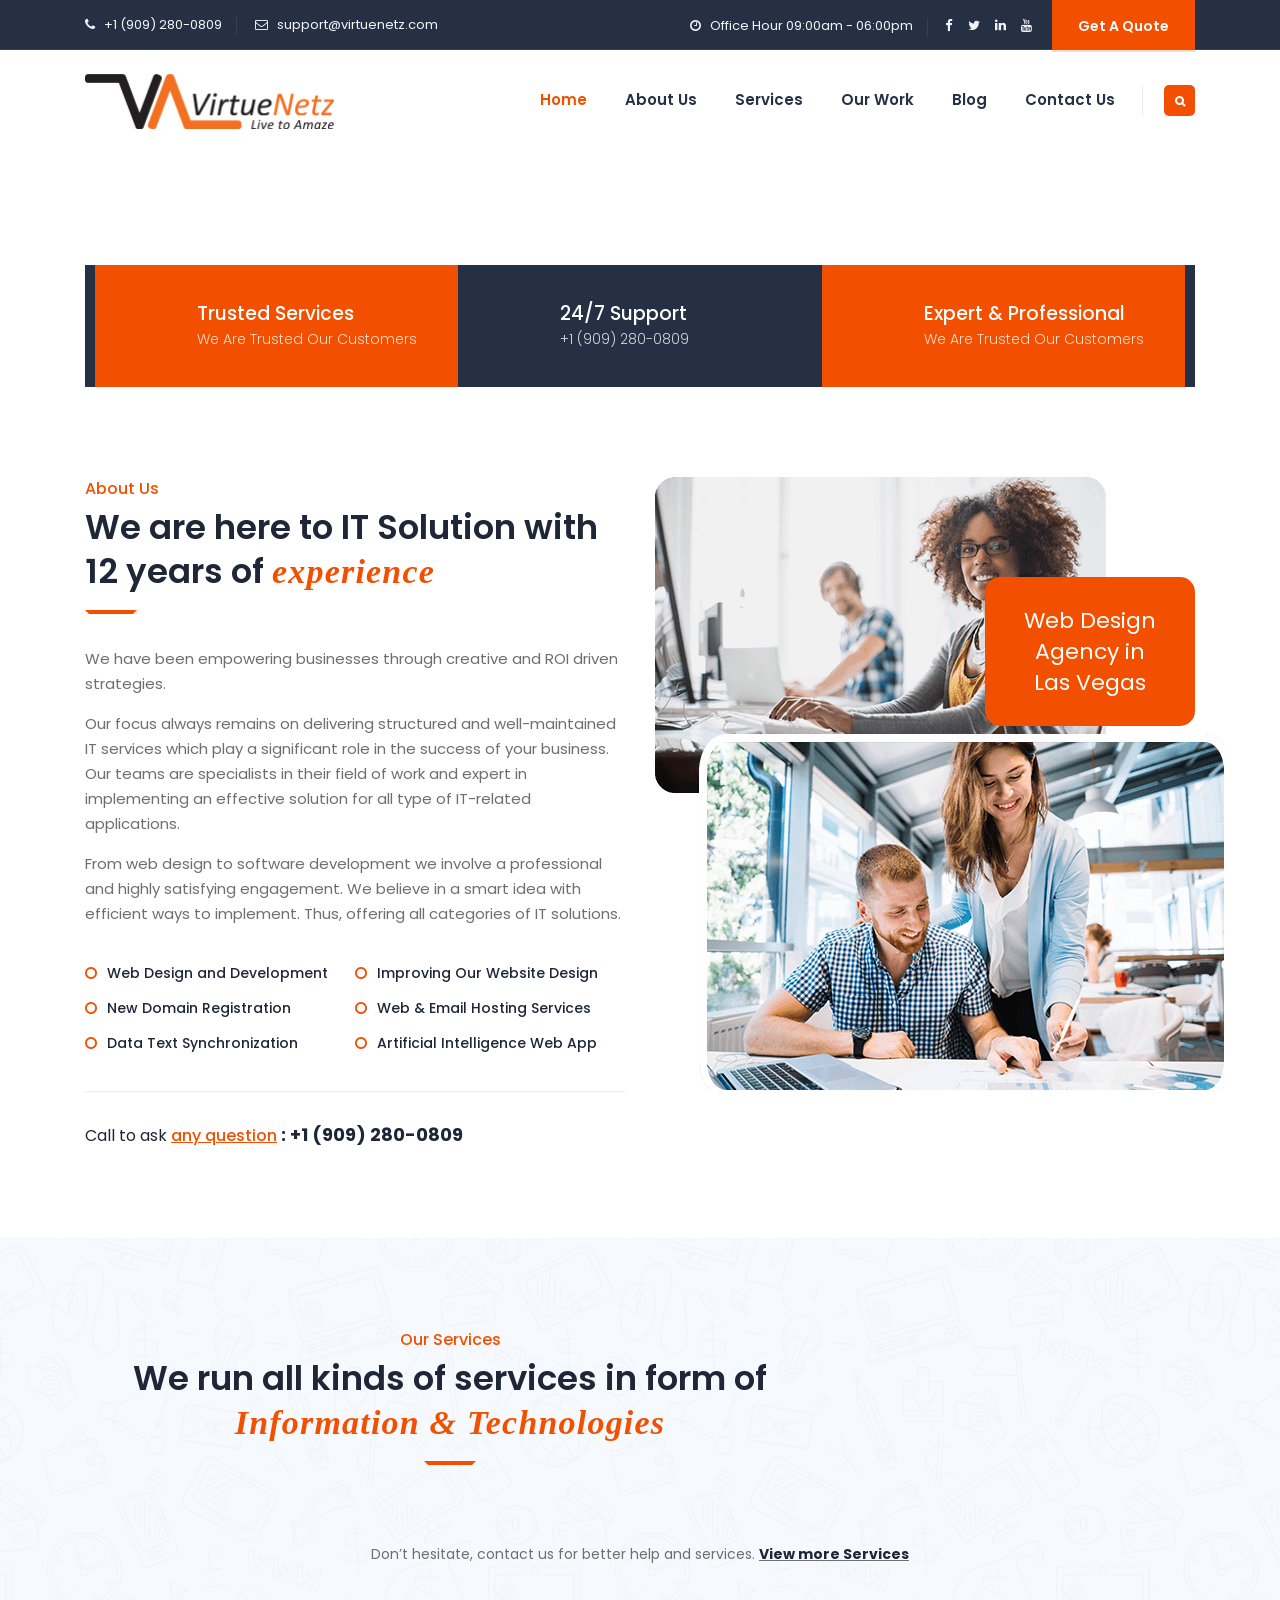
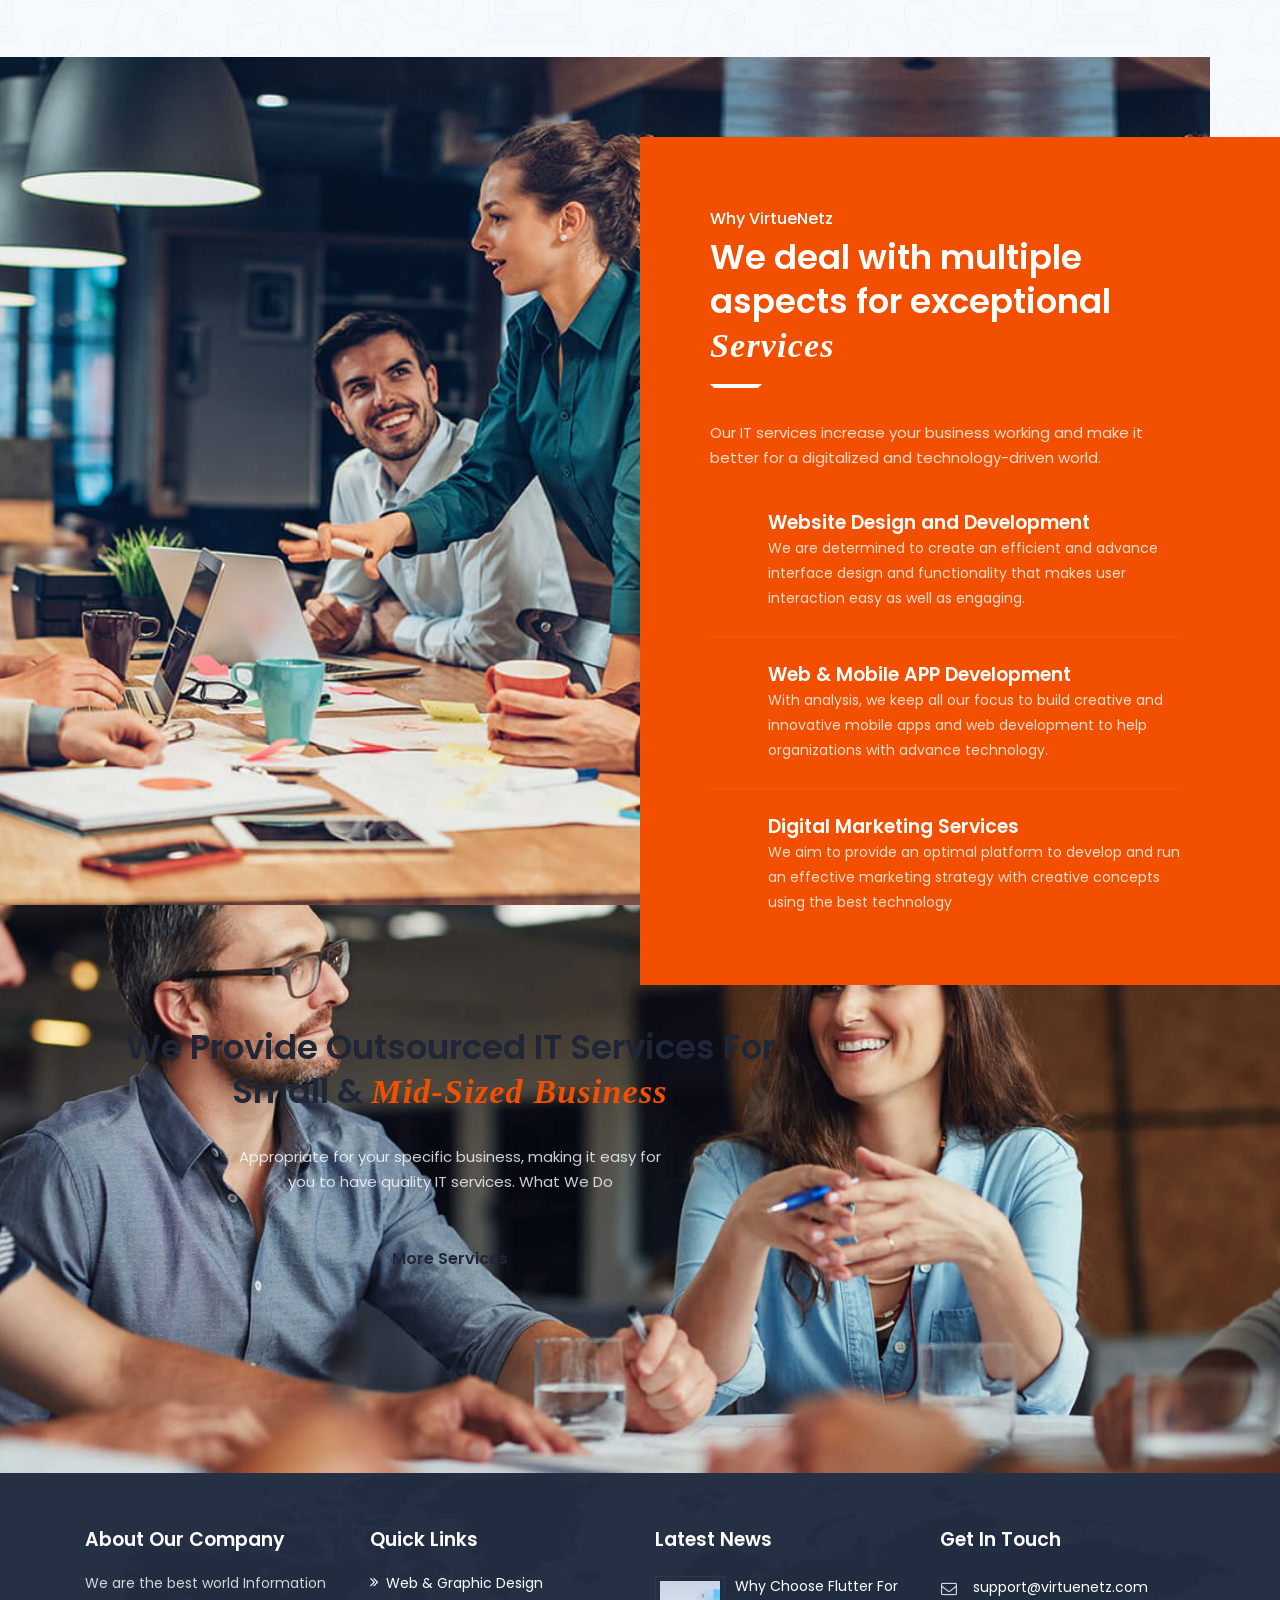
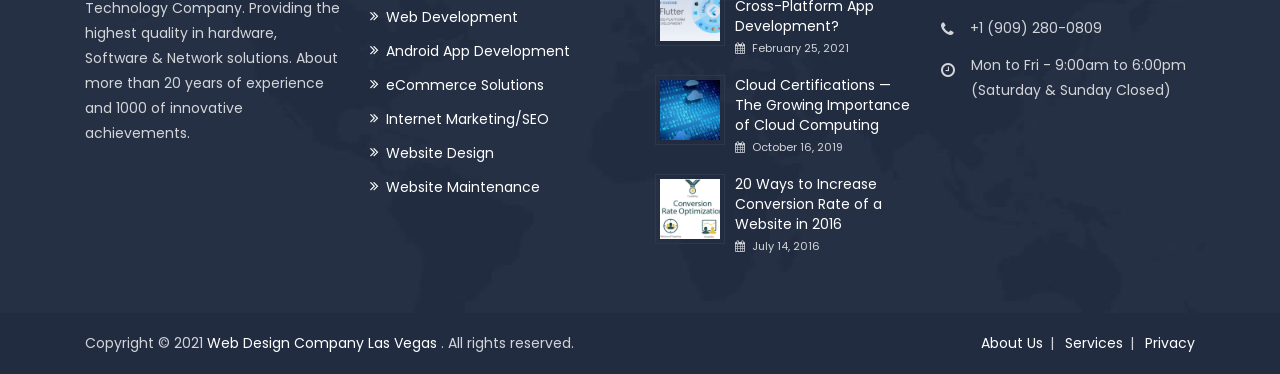
==== index.html @ 836776ab "Header Footer Code" ====
<!DOCTYPE html>
<html>
<head>
	<meta charset="UTF-8">
	<meta http-equiv="X-UA-Compatible" content="IE=edge">
	<meta name="viewport" content="width=device-width, initial-scale=1, maximum-scale=1">

	<!-- SEO Meta -->
	<meta name="description" content="Looking for 100% quality based IT solutions in Hong Kong? Get FREE quote for web design, development, app development, seo, smm, sem and more. Visit us now!">
	<meta name="keywords" content="hong kong web design company,hong kong web development company,hong kong app development company,hong kong internet marketing company,web design company hk,web development company hk,internet marketing company hk">
	<meta name="google" content="nositelinkssearchbox">

	<!-- Site Title -->
	<title>VirtueNetz &ndash; Best Web Design, Development and Digital Marketing Company</title>

	<link rel="profile" href="//gmpg.org/xfn/11">
	<link rel="canonical" href="https://www.virtuenetz.com/">

	<!-- SEO Alternate Feeds -->
	<link rel="alternate" type="application/rss+xml" title="Web Design Company Las Vegas &raquo; Feed" href="https://www.virtuenetz.com/feed/">
	<link rel="alternate" type="application/rss+xml" title="Web Design Company Las Vegas &raquo; Comments Feed" href="https://www.virtuenetz.com/comments/feed/">

	<!-- favicon icon -->
	<link rel="shortcut icon" href="assets/images/favicon.png">

	<!-- Google Fonts -->
	<link rel="preconnect" href="https://fonts.gstatic.com">
	<link rel="stylesheet" href="https://fonts.googleapis.com/css2?family=Poppins:wght@300;400;500;600;700&display=swap">

	<!-- Font Awesome 4.7.0 -->
	<link rel="stylesheet" href="https://cdnjs.cloudflare.com/ajax/libs/font-awesome/4.7.0/css/font-awesome.min.css" integrity="sha512-SfTiTlX6kk+qitfevl/7LibUOeJWlt9rbyDn92a1DqWOw9vWG2MFoays0sgObmWazO5BQPiFucnnEAjpAB+/Sw==" crossorigin="anonymous" />

	<!-- Stylesheet -->
	<link rel="stylesheet" href="assets/css/style.css">
</head>
<body>

	<!--page start -->
	<div class="page">

		<!-- preloader start -->
		<div id="preloader" style="display:none;">
			<div id="status">&nbsp;</div>
		</div>
		<!-- preloader end -->

		<!--header start-->
		<header id="masthead" class="header ttm-header-style">
			<!-- ttm-topbar-wrapper -->
			<div class="ttm-topbar-wrapper clearfix">
				<div class="container">
					<div class="ttm-topbar-content">
						<ul class="top-contact text-left">
							<li><i class="fa fa-phone"></i>+1 (909) 280-0809</li>
							<li><i class="fa fa-envelope-o"></i><a href="mailto:support@virtuenetz.com">support@virtuenetz.com</a></li>
						</ul>
						<div class="topbar-right text-right">
							<ul class="top-contact">
								<li><i class="fa fa-clock-o"></i>Office Hour 09:00am - 06:00pm</li>
							</ul>
							<div class="ttm-social-links-wrapper list-inline">
								<ul class="social-icons">
									<li>
										<a href="https://www.facebook.com/VirtueNetz" target="_blank" class="tooltip-bottom" data-tooltip="Facebook"><i class="fa fa-facebook"></i></a>
									</li>
									<li>
										<a href="https://twitter.com/virtuenetz" target="_blank" class="tooltip-bottom" data-tooltip="Twitter"><i class="fa fa-twitter"></i></a>
									</li>
									<li>
										<a href="https://www.linkedin.com/company/virtuenetz" target="_blank" class="tooltip-bottom" data-tooltip="Linkedin"><i class="fa fa-linkedin"></i></a>
									</li>
									<li>
										<a href="https://www.youtube.com/c/VirtueNetzLimited-Web-APP-Design-and-Dev-CompanyHK" target="_blank" class="tooltip-bottom" data-tooltip="YouTube"><i class="fa fa-youtube"></i></a>
									</li>
								</ul>
							</div>
							<div class="header-btn">
								<a class="ttm-btn ttm-btn-size-md  ttm-btn-bgcolor-skincolor" href="#">Get A Quote</a>
							</div>
						</div>
					</div>
				</div>
			</div>
			<!-- ttm-topbar-wrapper end -->


			<!-- ttm-header-wrap -->
			<div class="ttm-header-wrap">
				<!-- ttm-stickable-header-w -->
				<div id="ttm-stickable-header-w" class="ttm-stickable-header-w clearfix">
					<div id="site-header-menu" class="site-header-menu">
						<div class="site-header-menu-inner ttm-stickable-header">
							<div class="container">
								<!-- site-branding -->
								<div class="site-branding">
									<a class="home-link" href="#" title="Web Design Company Las Vegas" rel="home">
										<!-- <img id="logo-img" class="img-center lazyload" data-src="assets/images/logo.png" alt="Web Design Company Las Vegas"> -->
										<img id="logo-img" class="img-center lazyload" src="assets/images/logo.png" alt="Web Design Company Las Vegas">
									</a>
								</div>
								<!-- site-branding end -->
								<!--site-navigation -->
								<div id="site-navigation" class="site-navigation">
									<div class="ttm-rt-contact">
										<!-- header-icons -->
										<div class="ttm-header-icons ">
											<div class="ttm-header-icon ttm-header-search-link">
												<a href="#"><i class="fa fa-search"></i></a>
												<div class="ttm-search-overlay">
													<form method="get" class="ttm-site-searchform" action="#">
														<div class="w-search-form-h">
															<div class="w-search-form-row">
																<div class="w-search-input">
																	<input type="search" class="field searchform-s" name="s" placeholder="Type Word Then Enter...">
																	<button type="submit">
																		<i class="fa fa-search"></i>
																	</button>
																</div>
															</div>
														</div>
													</form>
												</div>
											</div>
										</div>
										<!-- header-icons end -->
									</div>
									<div class="ttm-menu-toggle">
										<input type="checkbox" id="menu-toggle-form" />
										<label for="menu-toggle-form" class="ttm-menu-toggle-block">
											<span class="toggle-block toggle-blocks-1"></span>
											<span class="toggle-block toggle-blocks-2"></span>
											<span class="toggle-block toggle-blocks-3"></span>
										</label>
									</div>
									<nav id="menu" class="menu">
										<ul class="dropdown">
											<li class="active"><a href="#">Home</a></li>
											<li><a href="#">About Us</a></li>
											<li class="has-submenu hover">
												<a href="#">Services</a>
												<ul class="sub-menu">
													<li class="has-submenu">
														<a href="#">Web &amp; Graphic Design</a>
														<ul class="sub-menu">
															<li><a href="#">Logo Design</a></li>
															<li><a href="#">Branding</a></li>
															<li><a href="#">Brochure Design</a></li>
															<li><a href="#">Landing Page</a></li>
															<li><a href="#">Website Design</a></li>
														</ul>
													</li>
													<li class="has-submenu">
														<a href="#">Web Development</a>
														<ul class="sub-menu">
															<li><a href="#">Content Management System</a></li>
															<li><a href="#">Open Source Development</a></li>
															<li><a href="#">Website Maintenance</a></li>
															<li><a href="#">Dynamic Websites</a></li>
															<li><a href="#">eCommerce Solutions</a></li>
															<li><a href="#">Enterprise Resource Planning (ERP) Solutions</a></li>
															<li><a href="#">Shopify Website Development</a></li>
														</ul>
													</li>
													<li class="has-submenu">
														<a href="#">Internet Marketing/SEO</a>
														<ul class="sub-menu">
															<li><a href="#">Link Building</a></li>
															<li><a href="#">Local Business</a></li>
															<li><a href="#">Social Media Marketing</a></li>
															<li><a href="#">Video SEO Services</a></li>
															<li><a href="#">Pay Per Click PPC</a></li>
														</ul>
													</li>
													<li class="has-submenu">
														<a href="#">Mobile/App Development</a>
														<ul class="sub-menu">
															<li><a href="#">IOS App Development Las Vegas</a></li>
															<li><a href="#">Android App Development Las Vegas</a></li>
														</ul>
													</li>
													<li><a href="#">Software Development Services</a></li>
													<li><a href="#">Call Center Services</a></li>
													<li><a href="#">Data Entry</a></li>
												</ul>
                                            </li>
											<li><a href="#">Our Work</a></li>
											<li><a href="#">Blog</a></li>
											<li><a href="#">Contact Us</a></li>
										</ul>
									</nav>
								</div>
								<!-- site-navigation end-->
							</div>
						</div>
					</div>
				</div>
				<!-- ttm-stickable-header-w end-->
			</div>
			<!--ttm-header-wrap end -->
		</header>
		<!--header end-->

		<main style="margin-top: 250px;" class="site-main">
			
			<!-- features -->
			<section class="features-row ttm-row zero-padding-section position-relative z-1 clearfix">
				<div class="container">
					<div class="row no-gutters featured-icon-box-style-row tm-bgcolor-darkgrey">
						<div class="col-md-4">
						<!--  featured-icon-box --> 
							<div class="featured-icon-box left-icon style1 ttm-bgcolor-skincolor">
								<div class="featured-icon"><!--  featured-icon --> 
									<div class="ttm-icon ttm-icon_element-bgcolor-darkgrey ttm-icon_element-size-md">
										<i class="flaticon flaticon-system"></i><!--  ttm-icon --> 
									</div>
								</div>
								<div class="featured-content"><!--  featured-content -->
									<div class="featured-title"><!--  featured-title -->
										<h5>Trusted Services</h5>
									</div>
									<div class="featured-desc"><!--  featured-desc -->
										<p>We Are Trusted Our Customers</p>
									</div>
								</div>
							</div><!--  featured-icon-box END -->
						</div>
						<div class="col-md-4">
							<!--  featured-icon-box --> 
							<div class="featured-icon-box left-icon style1 ttm-bgcolor-darkgrey">
								<div class="featured-icon"><!--  featured-icon --> 
									<div class="ttm-icon ttm-icon_element-bgcolor-skincolor ttm-icon_element-size-md">
										<i class="flaticon flaticon-clock"></i><!--  ttm-icon --> 
									</div>
								</div>
								<div class="featured-content"><!--  featured-content -->
									<div class="featured-title"><!--  featured-title -->
										<h5>24/7 Support</h5>
									</div>
									<div class="featured-desc"><!--  featured-desc -->
										<p>+1 (909) 280-0809</p>
									</div>
								</div>
							</div><!--  featured-icon-box END -->
						</div>
						<div class="col-md-4">
							<!--  featured-icon-box --> 
							<div class="featured-icon-box left-icon style1 ttm-bgcolor-skincolor">
								<div class="featured-icon"><!--  featured-icon --> 
									<div class="ttm-icon ttm-icon_element-bgcolor-darkgrey ttm-icon_element-size-md">
										<i class="flaticon flaticon-developer"></i><!--  ttm-icon --> 
									</div>
								</div>
								<div class="featured-content"><!--  featured-content -->
									<div class="featured-title"><!--  featured-title -->
										<h5>Expert &amp; Professional</h5>
									</div>
									<div class="featured-desc"><!--  featured-desc -->
										<p>We Are Trusted Our Customers</p>
									</div>
								</div>
							</div><!--  featured-icon-box END -->
						</div>
					</div>
				</div>
			</section>
			<!-- features end -->

			<!-- aboutus-section -->
			<section class="ttm-row aboutus-section clearfix">
				
				<div class="container">
					<div class="row"><!-- row -->
						<div class="col-lg-6">
							<!-- section title -->
							<div class="section-title with-desc clearfix">
								<div class="title-header">
									<h5>About us</h5>
									<h2 class="title">We are here to IT Solution with 12 years of <span>experience</span></h2>
								</div>
								<div class="title-desc">
									<p>We have been empowering businesses through creative and ROI driven strategies.</p>
									<p>Our focus always remains on delivering structured and well-maintained IT services which play a significant role in the success of your business. Our teams are specialists in their field of work and expert in implementing an effective solution for all type of IT-related applications.</p>
									<p>From web design to software development we involve a professional and highly satisfying engagement. We believe in a smart idea with efficient ways to implement. Thus, offering all categories of IT solutions.</p>
								</div>
							</div><!-- section title end -->
							<!-- row -->
							<div class="row no-gutters mt-35">
								<div class="col-md-6 col-lg-6 col-sm-6">
									<ul class="ttm-list ttm-list-style-icon">
										<li><i class="fa fa-circle-o ttm-textcolor-skincolor"></i><span class="ttm-list-li-content">Web Design and Development </span></li>
										<li><i class="fa fa-circle-o ttm-textcolor-skincolor"></i><span class="ttm-list-li-content">New Domain Registration</span></li>
										<li><i class="fa fa-circle-o ttm-textcolor-skincolor"></i><span class="ttm-list-li-content">Data Text Synchronization</span></li>
									</ul>
								</div>
								<div class="col-md-6 col-lg-6 col-sm-6">
									<ul class="ttm-list ttm-list-style-icon">
										<li><i class="fa fa-circle-o ttm-textcolor-skincolor"></i><span class="ttm-list-li-content">Improving Our Website Design</span></li>
										<li><i class="fa fa-circle-o ttm-textcolor-skincolor"></i><span class="ttm-list-li-content">Web &amp; Email Hosting Services </span></li>
										<li><i class="fa fa-circle-o ttm-textcolor-skincolor"></i><span class="ttm-list-li-content">Artificial Intelligence Web App</span></li>
									</ul>
								</div>
							</div><!-- row END-->
							<!-- separator -->
							<div class="separator">
								<div class="sep-line mt-25 mb-30"></div>
							</div>
							<!-- separator -->
							<div class="about-text-box fs-16">
								<span>Call to ask <a href="#" class="fw-500"><u>any question</u></a></span>
								<strong class="fs-18">: +1 (909) 280-0809</strong>
							</div>
						</div>
						<div class="col-lg-6">
							<div class="position-relative res-991-mt-30">
								<!-- ttm_single_image-wrapper -->
								<div class="ttm_single_image-wrapper">
									<img class="img-fluid lazyloaded" data-src="assets/images/single-img-one.png" title="single-img-one" alt="single-img-one" src="assets/images/single-img-one.png">
								</div><!-- ttm_single_image-wrapper end -->
								<!--featured-icon-box-->
								<div class="about-overlay-01">
									<p class="mb-0">Web Design Agency in Las Vegas</p>
								</div>
								<!-- featured-icon-box end-->
							</div>
						</div>
					</div>
					<!-- row end -->
				</div>

			</section>
			<!-- aboutus-section end -->

			<!-- services-section -->
			<section class="ttm-row history-section bg-img3 ttm-bgcolor-grey ttm-bg ttm-bgimage-yes clearfix">
				<!-- bg layer -->
				<div class="ttm-row-wrapper-bg-layer ttm-bg-layer"></div>
				<!-- bg layer end -->

				<div class="container">
					<div class="row">
						<div class="col-lg-8 offset-lg-2">
							<!-- section title -->
							<div class="section-title with-desc text-center clearfix">
								<div class="title-header">
									<h5>Our Services</h5>
									<h2 class="title">We run all kinds of services in form of <span>Information &amp; Technologies</span></h2>
								</div>
							</div>
							<!-- section title end -->
						</div>
					</div>

					<div class="row">
						<div class="col-md-12 text-center mt-45 res-991-mt-30">
							<p class="mb-0">Don’t hesitate, contact us for better help and services. <strong><u><a href="#" class="ttm-textcolor-darkgrey"> View more Services</a></u></strong></p>
						</div>
					</div>
				</div>
			</section>
			<!-- services-section end -->

			<!--  -->
			<section class="ttm-row zero-padding-section mt_80 res-991-mt-0 clearfix">
				<div class="container">
					<div class="row no-gutters">
						<div class="col-lg-6">
							<!-- col-bg-img-one -->
							<div class="col-bg-img-one ttm-bg ttm-col-bgimage-yes ttm-left-span">
								<div class="ttm-col-wrapper-bg-layer ttm-bg-layer">
									<div class="ttm-bg-layer-inner"></div>
								</div>
							</div>
							<!-- Responsive View image -->
							<img data-src="assets/images/bg-image/col-bgimage-1.jpg" class="ttm-equal-height-image lazyload" alt="col-bgimage-1">
						</div>
						<div class="col-lg-6">
							<div class="ttm-bgcolor-skincolor ttm-bg ttm-col-bgcolor-yes z-11 position-relative ttm-right-span">
								<div class="ttm-col-wrapper-bg-layer ttm-bg-layer">
									<div class="ttm-bg-layer-inner"></div>
								</div>
								<div class="layer-content">
									<div class="spacing-1">
										<!-- section title -->
										<div class="section-title with-desc clearfix">
											<div class="title-header">
												<h5>Why VirtueNetz</h5>
												<h2 class="title">We deal with multiple aspects for exceptional <span>Services</span></h2>
											</div>
											<div class="title-desc">
												<p>Our IT services increase your business working and make it better for a digitalized and technology-driven world.</p>
											</div>
										</div><!-- section title end -->

										<div class="row mt-40">
											<div class="col-12">
												<!-- featured-icon-box -->
												<div class="featured-icon-box style2 left-icon icon-align-top">
													<div class="featured-icon"><!-- featured-icon -->
														<div class="ttm-icon ttm-icon_element-border ttm-icon_element-color-white ttm-icon_element-size-md">
															<i class="flaticon flaticon-process"></i>
														</div>
													</div>
													<div class="featured-content">
														<div class="featured-title"><!-- featured title -->
															<h5>Website Design and Development</h5>
														</div>
														<div class="featured-desc"><!-- featured desc -->
															<p>We are determined to create an efficient and advance interface design and functionality that makes user interaction easy as well as engaging.</p>
														</div>
													</div>
												</div>
											</div>
										</div>
										<!-- separator -->
										<div class="separator">
											<div class="sep-line mt-25 mb-25"></div>
										</div>
										<!-- separator -->
										<div class="row">
											<div class="col-12">
												<!-- featured-icon-box -->
												<div class="featured-icon-box style2 left-icon icon-align-top">
													<div class="featured-icon"><!-- featured-icon -->
														<div class="ttm-icon ttm-icon_element-border ttm-icon_element-color-white ttm-icon_element-size-md">
															<i class="flaticon flaticon-system"></i>
														</div>
													</div>
													<div class="featured-content">
														<div class="featured-title"><!-- featured title -->
															<h5>Web & Mobile APP Development</h5>
														</div>
														<div class="featured-desc"><!-- featured desc -->
															<p>With analysis, we keep all our focus to build creative and innovative mobile apps and web development to help organizations with advance technology.</p>
														</div>
													</div>
												</div>
											</div>
										</div>
										<!-- separator -->
										<div class="separator">
											<div class="sep-line mt-25 mb-25"></div>
										</div>
										<!-- separator -->
										<div class="row">
											<div class="col-12">
												<!-- featured-icon-box -->
												<div class="featured-icon-box style2 left-icon icon-align-top">
													<div class="featured-icon"><!-- featured-icon -->
														<div class="ttm-icon ttm-icon_element-border ttm-icon_element-color-white ttm-icon_element-size-md">
															<i class="flaticon flaticon-data"></i>
														</div>
													</div>
													<div class="featured-content">
														<div class="featured-title"><!-- featured title -->
															<h5>Digital Marketing Services</h5>
														</div>
														<div class="featured-desc"><!-- featured desc -->
															<p>We aim to provide an optimal platform to develop and run an effective marketing strategy with creative concepts using the best technology</p>
														</div>
													</div>
												</div>
											</div>
										</div>
									</div>
								</div>
							</div>
						</div>
					</div>
				</div>				
			</section>
			<!--  -->

			<!--  -->
			<section class="ttm-row first-row-title-section ttm-bgcolor-darkgrey ttm-bg ttm-bgimage-yes bg-img4 clearfix">
				<div class="ttm-row-wrapper-bg-layer ttm-bg-layer"></div>

				<div class="container">
					<div class="row"><!-- row -->
						<div class="col-lg-8 offset-lg-2">
							<div class="text-center">
								<!-- section-title -->
								<div class="section-title row-title clearfix">
									<div class="title-header">
										<h2 class="title">We Provide Outsourced IT Services For Small &amp; <span>Mid-Sized Business</span></h2>
									</div>
									<div class="title-desc">Appropriate for your specific business, making it easy for<br> you to have quality IT services. What We Do</div>
								</div><!-- section-title end -->
								<div class="mt-40">
									<a href="#" class="ttm-btn ttm-btn-size-md ttm-btn-style-border ttm-btn-color-white">More Services</a>
								</div>
							</div>
						</div>
					</div>
				</div>
			</section>
			<!--  -->
		</main>

		<!--footer start-->
		<footer class="footer widget-footer clearfix">
			<div class="second-footer ttm-textcolor-white bg-img2">
				<div class="container">
					<div class="row">
						<div class="col-xs-12 col-sm-12 col-md-6 col-lg-3 widget-area">
							<div class="widget widget_text  clearfix">
								<h3 class="widget-title">About Our Company</h3>
								<div class="textwidget widget-text">
									<p>We are the best world Information Technology Company. Providing the highest quality in hardware, Software & Network solutions. About more than 20 years of experience and 1000 of innovative achievements.</p>
								</div>
							</div>
						</div>
						<div class="col-xs-12 col-sm-12 col-md-6 col-lg-3 widget-area">
							<div class="widget link-widget clearfix">
								<h3 class="widget-title">Quick Links</h3>
								<ul id="menu-footer-services">
									<li><a href="#">Web & Graphic Design</a></li>
									<li><a href="#">Web Development</a></li>
									<li><a href="#">Android App Development</a></li>
									<li><a href="#">eCommerce Solutions</a></li>
									<li><a href="#">Internet Marketing/SEO</a></li>
									<li><a href="#">Website Design</a></li>
									<li><a href="#">Website Maintenance</a></li>
								</ul>
							</div>
						</div>
						<div class="col-xs-12 col-sm-12 col-md-6 col-lg-3 widget-area">
							<div class="widget widget_text clearfix">
								<h3 class="widget-title">Latest News</h3>
								<ul class="widget-post ttm-recent-post-list">
									<li>
										<a href="#">
											<!-- <img data-src="assets/images/Why-Choose-Flutter-150x150.jpg" class="lazyload" alt="post-img"> -->
											<img src="assets/images/Why-Choose-Flutter-150x150.jpg" class="lazyload" alt="Flutter for Cross-Platform App Development">
										</a>
										<a href="#">Why Choose Flutter For Cross-Platform App Development?</a>
										<span class="post-date"><i class="fa fa-calendar"></i>February 25, 2021</span>
									</li>
									<li>
										<a href="#">
											<!-- <img data-src="assets/images/7031493629641.original-150x150.jpg" class="lazyload" alt="post-img"> -->
											<img src="assets/images/7031493629641.original-150x150.jpg" class="lazyload" alt="The Growing Importance of Cloud Computing">
										</a>
										<a href="#">Cloud Certifications ⁠— The Growing Importance of Cloud Computing</a>
										<span class="post-date"><i class="fa fa-calendar"></i>October 16, 2019</span>
									</li>
									<li>
										<a href="#">
											<!-- <img data-src="assets/images/conversion-rate-optimization-150x150.png" class="lazyload" alt="post-img"> -->
											<img src="assets/images/conversion-rate-optimization-150x150.png" class="lazyload" alt="Increase Conversion Rate of a Website">
										</a>
										<a href="#">20 Ways to Increase Conversion Rate of a Website in 2016</a>
										<span class="post-date"><i class="fa fa-calendar"></i>July 14, 2016</span>
									</li>
								</ul>
							</div>
						</div>
						<div class="col-xs-12 col-sm-12 col-md-6 col-lg-3 widget-area">
							<div class="widget contact_widget clearfix">
								<h3 class="widget-title">Get in touch</h3>
								<ul class="contact_widget_wrapper">
									<li>
										<div class="featured-icon-box left-icon icon-align-top">
											<!-- featured-icon -->
											<div class="featured-icon">
												<div class="ttm-icon ttm-icon_element-size-xs">
													<i class="fa fa-envelope-o"></i>
												</div>
											</div>
											<div class="featured-content">
												<!-- featured desc -->
												<div class="featured-desc">
													<a href="mailto:support@virtuenetz.com" target="_blank">support@virtuenetz.com</a>
												</div>
											</div>
										</div>
									</li>
									<li>
										<div class="featured-icon-box left-icon icon-align-top">
											<!-- featured-icon -->
											<div class="featured-icon">
												<div class="ttm-icon ttm-icon_element-size-xs">
													<i class="fa fa-phone"></i>
												</div>
											</div>
											<div class="featured-content">
												<!-- featured desc -->
												<div class="featured-desc">
													<p>+1 (909) 280-0809</p>
												</div>
											</div>
										</div>
									</li>
									<li>
										<div class="featured-icon-box left-icon icon-align-top">
											<!-- featured-icon -->
											<div class="featured-icon">
												<div class="ttm-icon ttm-icon_element-size-xs">
													<i class="fa fa-clock-o"></i>
												</div>
											</div>
											<div class="featured-content">
												<!-- featured desc -->
												<div class="featured-desc">
													<p>Mon to Fri - 9:00am to 6:00pm <br>(Saturday &amp; Sunday Closed)</p>
												</div>
											</div>
										</div>
									</li>
								</ul>
							</div>
						</div>
					</div>
				</div>
			</div>


			<div class="bottom-footer-text ttm-bgcolor-darkgrey ttm-textcolor-white">
				<div class="container">
					<div class="row copyright">
						<div class="col-md-6">
							<div class="">
								<span>Copyright © 2021&nbsp;<a href="https://www.virtuenetz.com/">Web Design Company Las Vegas </a>. All rights reserved.</span>
							</div>
						</div>
						<div class="col-md-6">
							<div class="text-md-right res-767-mt-10">
								<div class="d-lg-inline-flex">
									<ul id="menu-footer-menu" class="footer-nav-menu">
										<li><a href="#">About Us</a></li>
										<li><a href="#">Services</a></li>
										<li><a href="#">Privacy</a></li>
									</ul>
								</div>
							</div>
						</div>
					</div>
				</div>
			</div>
		</footer>
		<!--footer end-->

	</div>
	<!--page end -->
</body>
</html>
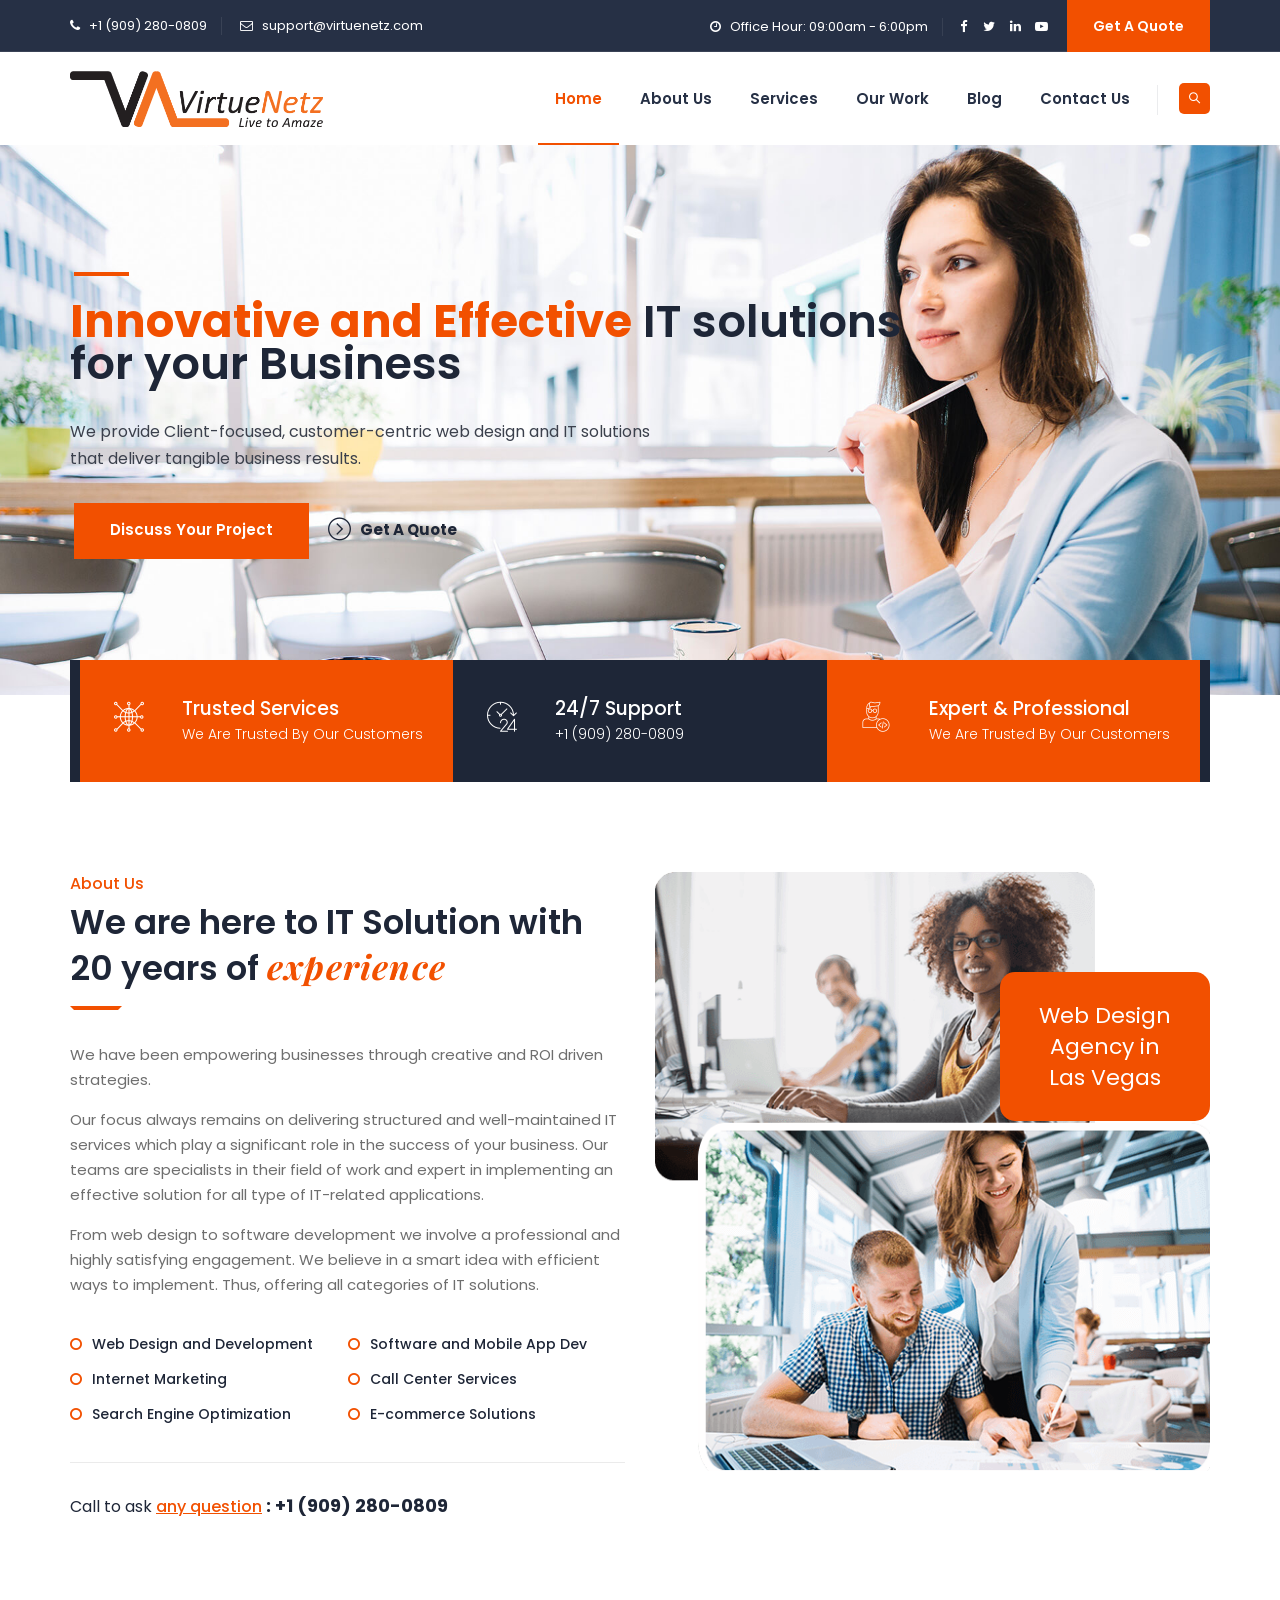
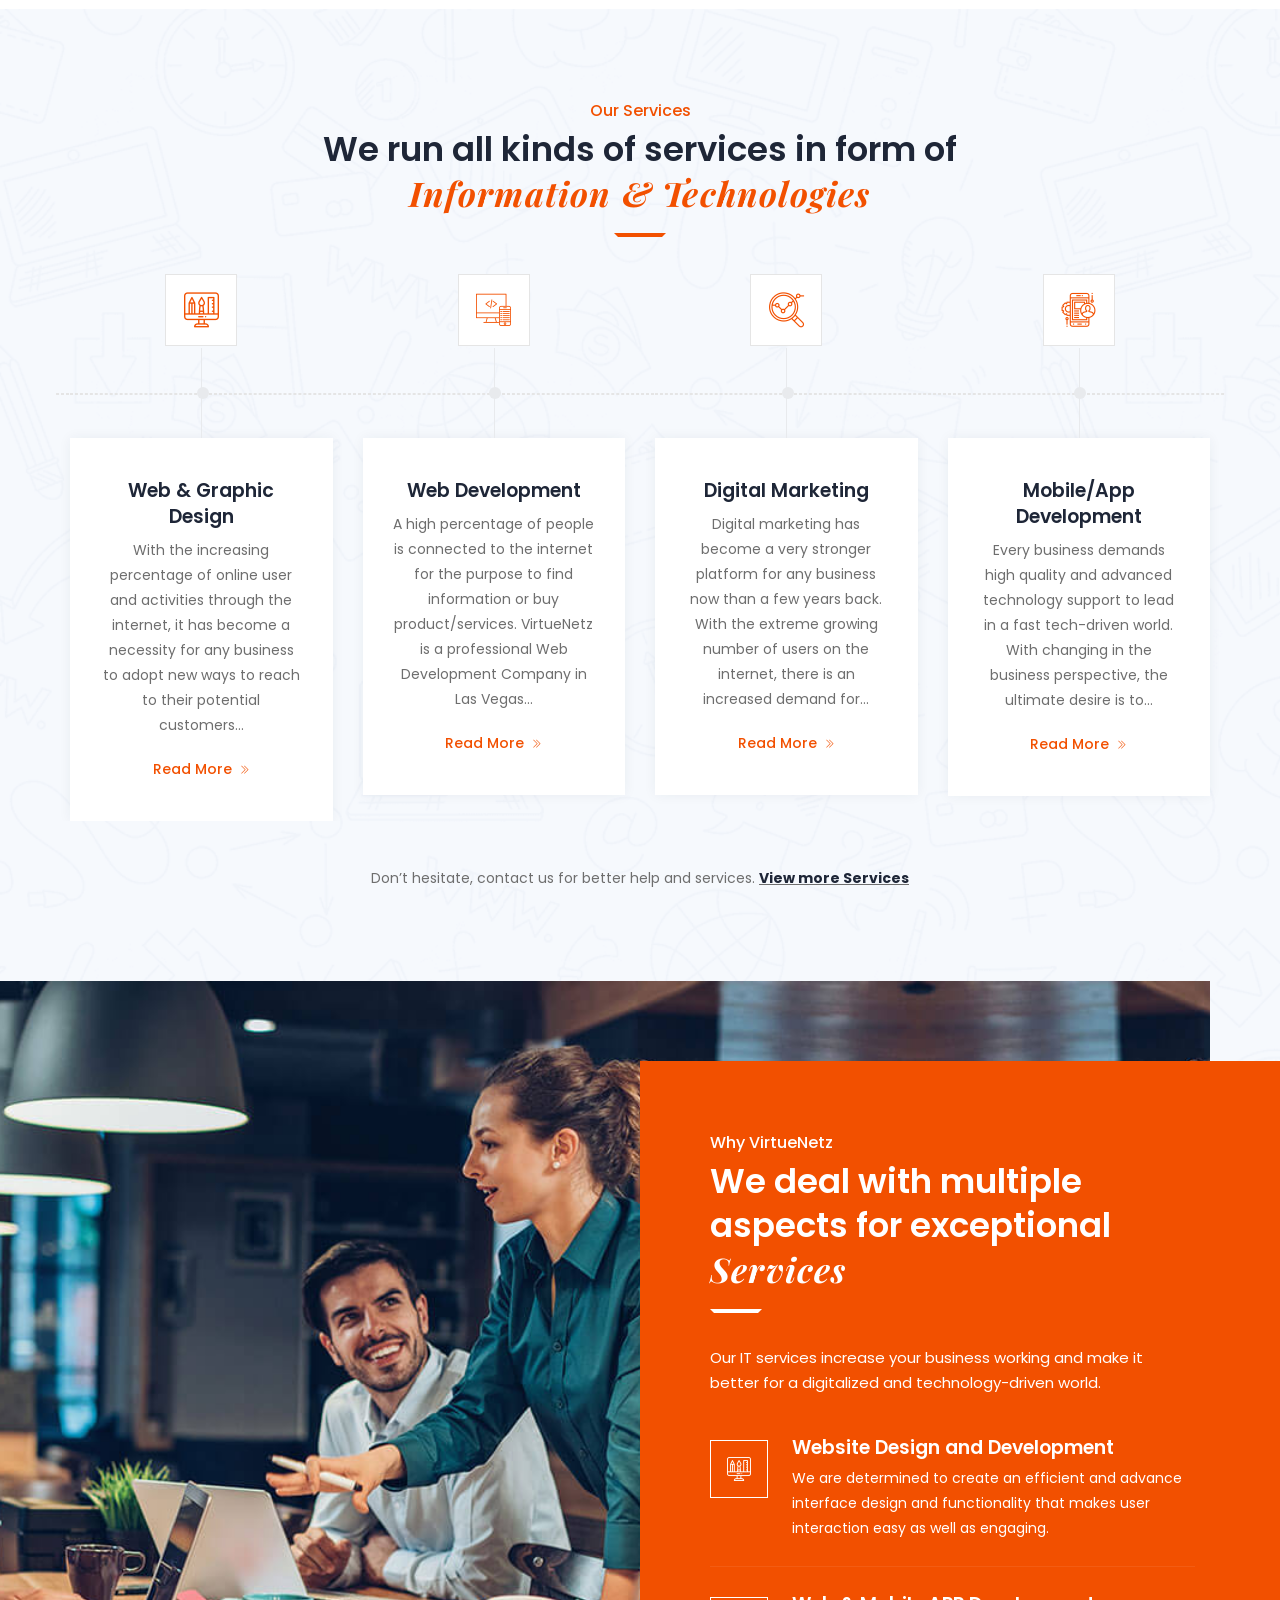
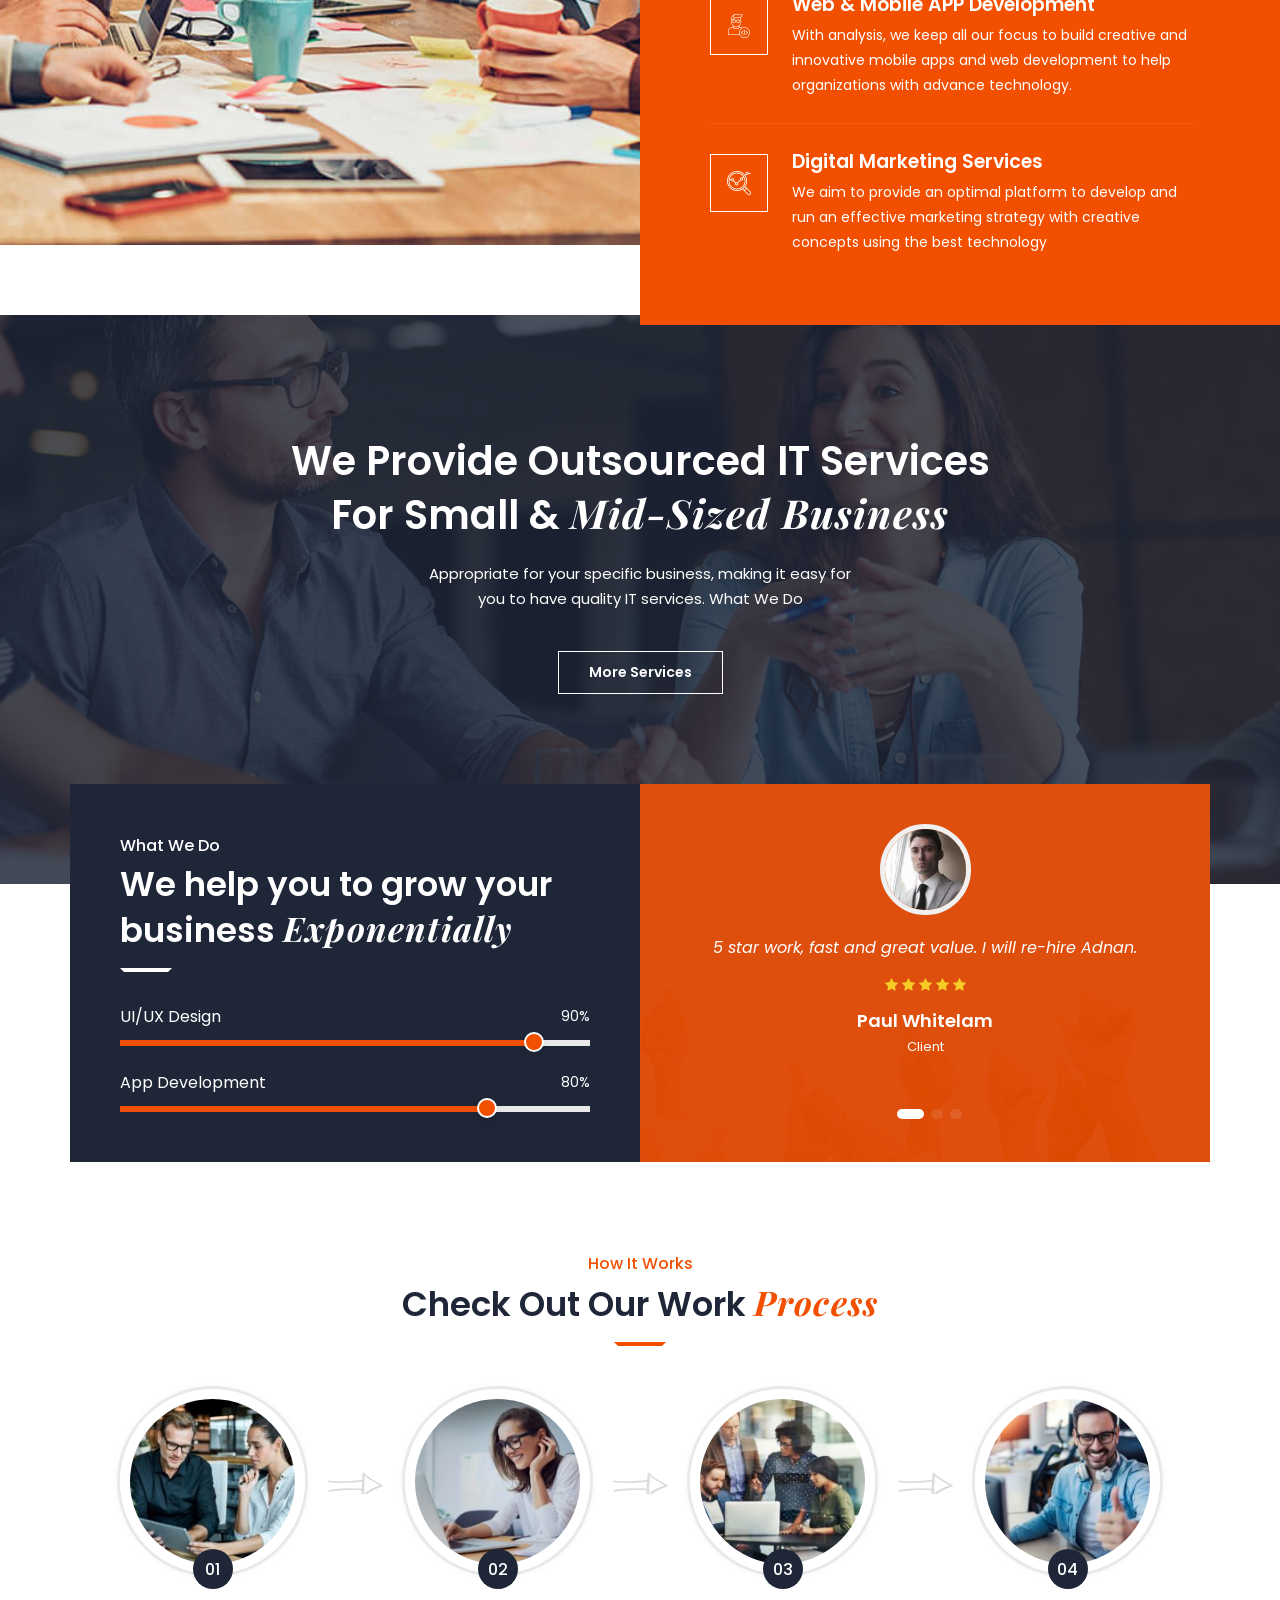
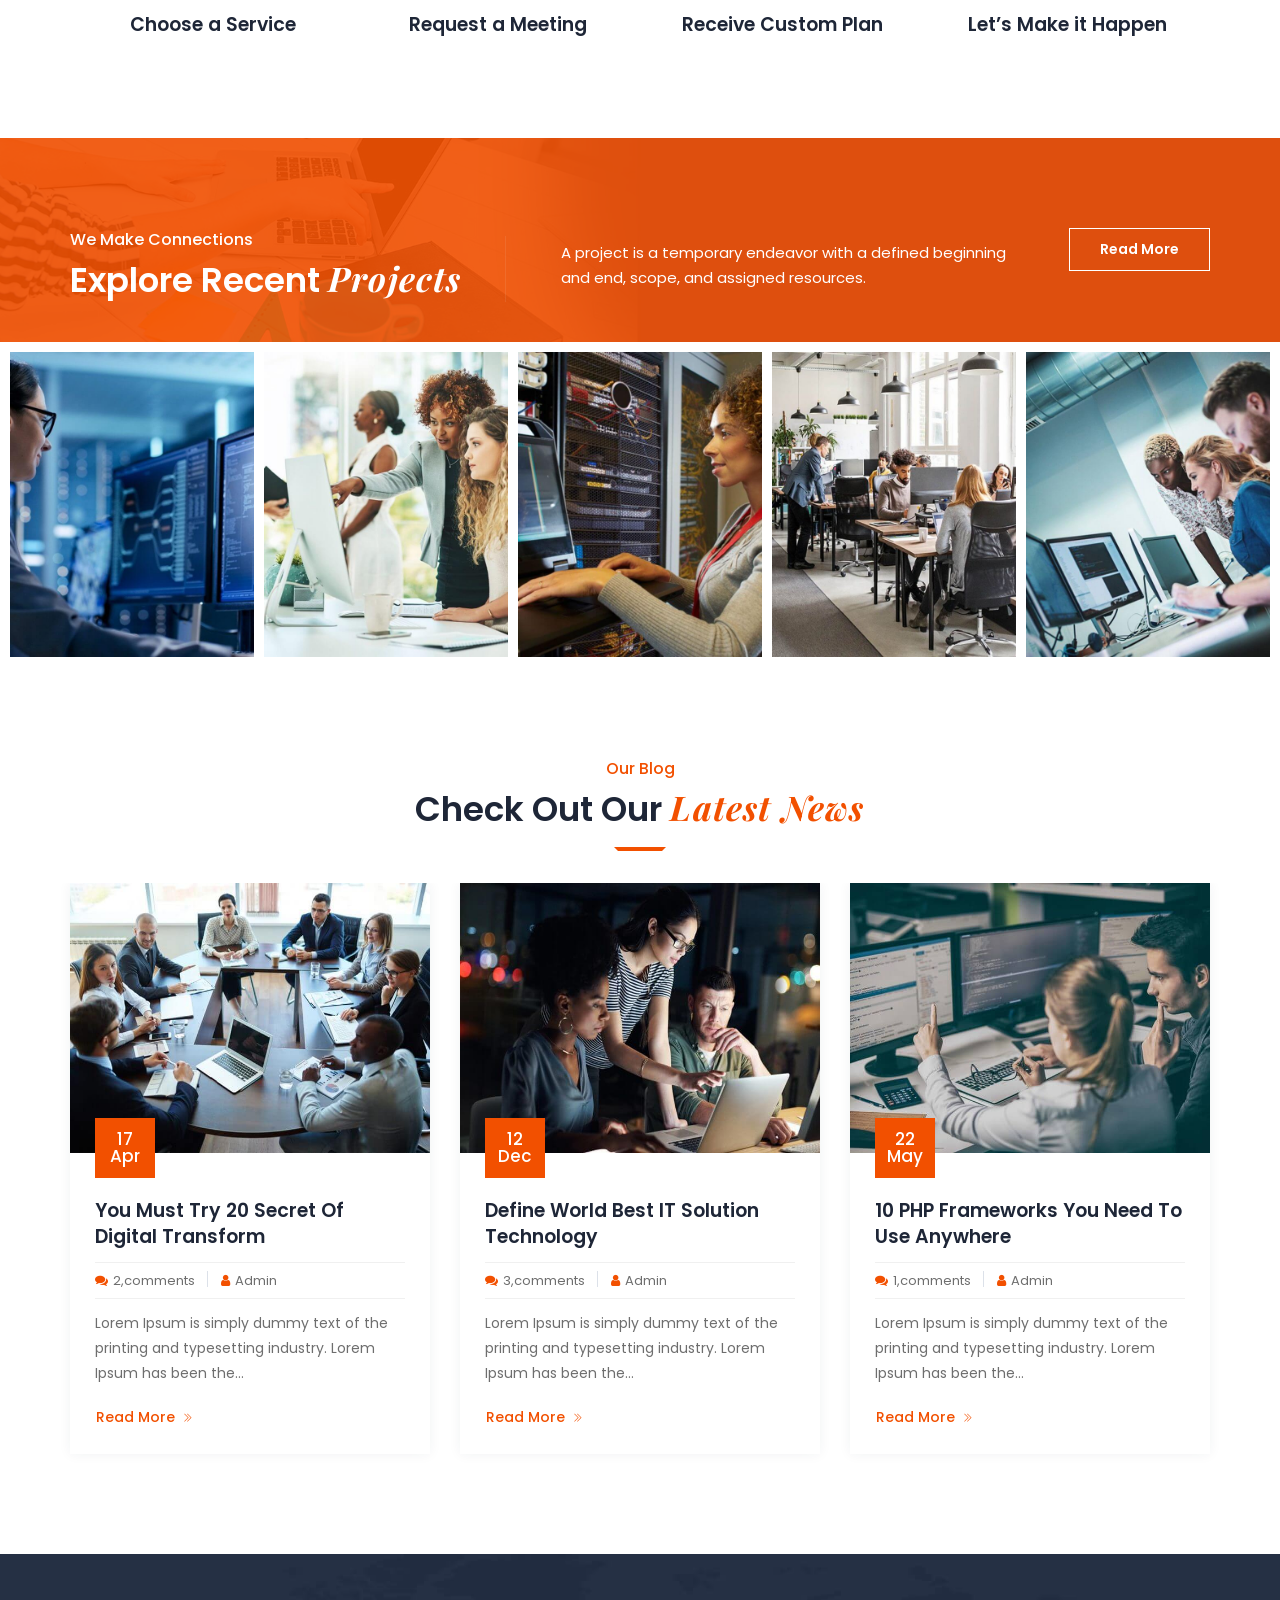
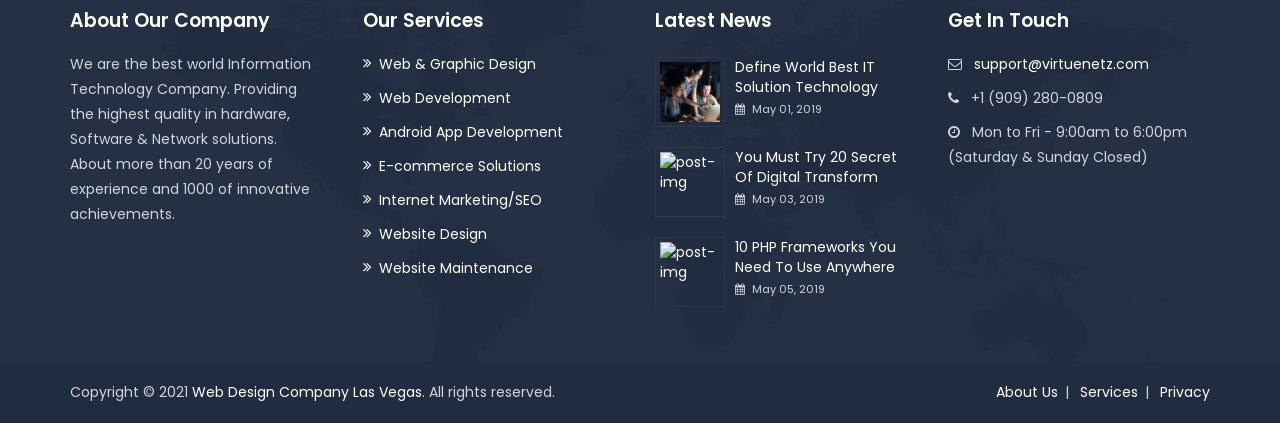
==== commit e9080447: "Home Template Added with Assets" ====
--- a/index.html
+++ b/index.html
@@ -1,645 +1,1394 @@
 <!DOCTYPE html>
-<html>
+<html lang="en">
+
 <head>
-	<meta charset="UTF-8">
-	<meta http-equiv="X-UA-Compatible" content="IE=edge">
-	<meta name="viewport" content="width=device-width, initial-scale=1, maximum-scale=1">
-
-	<!-- SEO Meta -->
-	<meta name="description" content="Looking for 100% quality based IT solutions in Hong Kong? Get FREE quote for web design, development, app development, seo, smm, sem and more. Visit us now!">
-	<meta name="keywords" content="hong kong web design company,hong kong web development company,hong kong app development company,hong kong internet marketing company,web design company hk,web development company hk,internet marketing company hk">
-	<meta name="google" content="nositelinkssearchbox">
-
-	<!-- Site Title -->
-	<title>VirtueNetz &ndash; Best Web Design, Development and Digital Marketing Company</title>
-
-	<link rel="profile" href="//gmpg.org/xfn/11">
-	<link rel="canonical" href="https://www.virtuenetz.com/">
-
-	<!-- SEO Alternate Feeds -->
-	<link rel="alternate" type="application/rss+xml" title="Web Design Company Las Vegas &raquo; Feed" href="https://www.virtuenetz.com/feed/">
-	<link rel="alternate" type="application/rss+xml" title="Web Design Company Las Vegas &raquo; Comments Feed" href="https://www.virtuenetz.com/comments/feed/">
-
-	<!-- favicon icon -->
-	<link rel="shortcut icon" href="assets/images/favicon.png">
-
-	<!-- Google Fonts -->
-	<link rel="preconnect" href="https://fonts.gstatic.com">
-	<link rel="stylesheet" href="https://fonts.googleapis.com/css2?family=Poppins:wght@300;400;500;600;700&display=swap">
-
-	<!-- Font Awesome 4.7.0 -->
-	<link rel="stylesheet" href="https://cdnjs.cloudflare.com/ajax/libs/font-awesome/4.7.0/css/font-awesome.min.css" integrity="sha512-SfTiTlX6kk+qitfevl/7LibUOeJWlt9rbyDn92a1DqWOw9vWG2MFoays0sgObmWazO5BQPiFucnnEAjpAB+/Sw==" crossorigin="anonymous" />
-
-	<!-- Stylesheet -->
-	<link rel="stylesheet" href="assets/css/style.css">
+<meta charset="utf-8">
+<meta http-equiv="X-UA-Compatible" content="IE=edge">
+<meta name="keywords" content="" />
+<meta name="description" content="Looking for 100% quality based IT solutions in Hong Kong? Get FREE quote for web design, development, app development, seo, smm, sem and more. Visit us now!" />
+<meta name="author" content="Muhammad Adil" />
+<meta name="viewport" content="width=device-width, initial-scale=1, maximum-scale=1" />
+<title>VirtueNetz - Best Web Design, Development and Digital Marketing Company</title>
+
+<!-- favicon icon -->
+<link rel="shortcut icon" href="images/favicon.png" />
+
+<!-- bootstrap -->
+<link rel="stylesheet" type="text/css" href="css/bootstrap.min.css"/>
+
+<!-- animate -->
+<link rel="stylesheet" type="text/css" href="css/animate.css"/>
+
+<!-- owl-carousel -->
+<link rel="stylesheet" type="text/css" href="css/owl.carousel.css">
+
+<!-- fontawesome -->
+<link rel="stylesheet" type="text/css" href="css/font-awesome.css"/>
+
+<!-- themify -->
+<link rel="stylesheet" type="text/css" href="css/themify-icons.css"/>
+
+<!-- flaticon -->
+<link rel="stylesheet" type="text/css" href="css/flaticon.css"/>
+
+
+<!-- REVOLUTION LAYERS STYLES -->
+
+<link rel="stylesheet" type="text/css" href="revolution/css/rs6.css">
+
+<!-- shortcodes -->
+<link rel="stylesheet" type="text/css" href="css/shortcodes.css"/>
+
+<!-- main -->
+<link rel="stylesheet" type="text/css" href="css/main.css"/>
+
+<!-- responsive -->
+<link rel="stylesheet" type="text/css" href="css/responsive.css"/>
+
+    
+
 </head>
+
 <body>
 
-	<!--page start -->
-	<div class="page">
-
-		<!-- preloader start -->
-		<div id="preloader" style="display:none;">
-			<div id="status">&nbsp;</div>
-		</div>
-		<!-- preloader end -->
-
-		<!--header start-->
-		<header id="masthead" class="header ttm-header-style">
-			<!-- ttm-topbar-wrapper -->
-			<div class="ttm-topbar-wrapper clearfix">
-				<div class="container">
-					<div class="ttm-topbar-content">
-						<ul class="top-contact text-left">
-							<li><i class="fa fa-phone"></i>+1 (909) 280-0809</li>
-							<li><i class="fa fa-envelope-o"></i><a href="mailto:support@virtuenetz.com">support@virtuenetz.com</a></li>
-						</ul>
-						<div class="topbar-right text-right">
-							<ul class="top-contact">
-								<li><i class="fa fa-clock-o"></i>Office Hour 09:00am - 06:00pm</li>
-							</ul>
-							<div class="ttm-social-links-wrapper list-inline">
-								<ul class="social-icons">
-									<li>
-										<a href="https://www.facebook.com/VirtueNetz" target="_blank" class="tooltip-bottom" data-tooltip="Facebook"><i class="fa fa-facebook"></i></a>
-									</li>
-									<li>
-										<a href="https://twitter.com/virtuenetz" target="_blank" class="tooltip-bottom" data-tooltip="Twitter"><i class="fa fa-twitter"></i></a>
-									</li>
-									<li>
-										<a href="https://www.linkedin.com/company/virtuenetz" target="_blank" class="tooltip-bottom" data-tooltip="Linkedin"><i class="fa fa-linkedin"></i></a>
-									</li>
-									<li>
-										<a href="https://www.youtube.com/c/VirtueNetzLimited-Web-APP-Design-and-Dev-CompanyHK" target="_blank" class="tooltip-bottom" data-tooltip="YouTube"><i class="fa fa-youtube"></i></a>
-									</li>
-								</ul>
-							</div>
-							<div class="header-btn">
-								<a class="ttm-btn ttm-btn-size-md  ttm-btn-bgcolor-skincolor" href="#">Get A Quote</a>
-							</div>
-						</div>
-					</div>
-				</div>
-			</div>
-			<!-- ttm-topbar-wrapper end -->
-
-
-			<!-- ttm-header-wrap -->
-			<div class="ttm-header-wrap">
-				<!-- ttm-stickable-header-w -->
-				<div id="ttm-stickable-header-w" class="ttm-stickable-header-w clearfix">
-					<div id="site-header-menu" class="site-header-menu">
-						<div class="site-header-menu-inner ttm-stickable-header">
-							<div class="container">
-								<!-- site-branding -->
-								<div class="site-branding">
-									<a class="home-link" href="#" title="Web Design Company Las Vegas" rel="home">
-										<!-- <img id="logo-img" class="img-center lazyload" data-src="assets/images/logo.png" alt="Web Design Company Las Vegas"> -->
-										<img id="logo-img" class="img-center lazyload" src="assets/images/logo.png" alt="Web Design Company Las Vegas">
-									</a>
-								</div>
-								<!-- site-branding end -->
-								<!--site-navigation -->
-								<div id="site-navigation" class="site-navigation">
-									<div class="ttm-rt-contact">
-										<!-- header-icons -->
-										<div class="ttm-header-icons ">
-											<div class="ttm-header-icon ttm-header-search-link">
-												<a href="#"><i class="fa fa-search"></i></a>
-												<div class="ttm-search-overlay">
-													<form method="get" class="ttm-site-searchform" action="#">
-														<div class="w-search-form-h">
-															<div class="w-search-form-row">
-																<div class="w-search-input">
-																	<input type="search" class="field searchform-s" name="s" placeholder="Type Word Then Enter...">
-																	<button type="submit">
-																		<i class="fa fa-search"></i>
-																	</button>
-																</div>
-															</div>
-														</div>
-													</form>
-												</div>
-											</div>
-										</div>
-										<!-- header-icons end -->
-									</div>
-									<div class="ttm-menu-toggle">
-										<input type="checkbox" id="menu-toggle-form" />
-										<label for="menu-toggle-form" class="ttm-menu-toggle-block">
-											<span class="toggle-block toggle-blocks-1"></span>
-											<span class="toggle-block toggle-blocks-2"></span>
-											<span class="toggle-block toggle-blocks-3"></span>
-										</label>
-									</div>
-									<nav id="menu" class="menu">
-										<ul class="dropdown">
-											<li class="active"><a href="#">Home</a></li>
-											<li><a href="#">About Us</a></li>
-											<li class="has-submenu hover">
-												<a href="#">Services</a>
-												<ul class="sub-menu">
-													<li class="has-submenu">
-														<a href="#">Web &amp; Graphic Design</a>
-														<ul class="sub-menu">
-															<li><a href="#">Logo Design</a></li>
-															<li><a href="#">Branding</a></li>
-															<li><a href="#">Brochure Design</a></li>
-															<li><a href="#">Landing Page</a></li>
-															<li><a href="#">Website Design</a></li>
-														</ul>
-													</li>
-													<li class="has-submenu">
-														<a href="#">Web Development</a>
-														<ul class="sub-menu">
-															<li><a href="#">Content Management System</a></li>
-															<li><a href="#">Open Source Development</a></li>
-															<li><a href="#">Website Maintenance</a></li>
-															<li><a href="#">Dynamic Websites</a></li>
-															<li><a href="#">eCommerce Solutions</a></li>
-															<li><a href="#">Enterprise Resource Planning (ERP) Solutions</a></li>
-															<li><a href="#">Shopify Website Development</a></li>
-														</ul>
-													</li>
-													<li class="has-submenu">
-														<a href="#">Internet Marketing/SEO</a>
-														<ul class="sub-menu">
-															<li><a href="#">Link Building</a></li>
-															<li><a href="#">Local Business</a></li>
-															<li><a href="#">Social Media Marketing</a></li>
-															<li><a href="#">Video SEO Services</a></li>
-															<li><a href="#">Pay Per Click PPC</a></li>
-														</ul>
-													</li>
-													<li class="has-submenu">
-														<a href="#">Mobile/App Development</a>
-														<ul class="sub-menu">
-															<li><a href="#">IOS App Development Las Vegas</a></li>
-															<li><a href="#">Android App Development Las Vegas</a></li>
-														</ul>
-													</li>
-													<li><a href="#">Software Development Services</a></li>
-													<li><a href="#">Call Center Services</a></li>
-													<li><a href="#">Data Entry</a></li>
-												</ul>
+    <!--page start-->
+    <div class="page">
+
+        <!-- preloader start -->
+        <div id="preloader">
+          <div id="status">&nbsp;</div>
+        </div>
+        <!-- preloader end -->
+
+        <!--header start-->
+        <header id="masthead" class="header ttm-header-style-01">
+            <!-- ttm-topbar-wrapper -->
+            <div class="ttm-topbar-wrapper clearfix">
+                <div class="container">
+                    <div class="ttm-topbar-content">
+                        <ul class="top-contact text-left">
+                            <li><i class="fa fa-phone"></i>+1 (909) 280-0809</li>
+                            <li><i class="fa fa-envelope-o"></i><a href="mailto:support@virtuenetz.com">support@virtuenetz.com</a></li>
+                        </ul>
+                        <div class="topbar-right text-right">
+                            <ul class="top-contact">
+                                <li><i class="fa fa-clock-o"></i>Office Hour: 09:00am - 6:00pm</li>
+                            </ul>
+                            <div class="ttm-social-links-wrapper list-inline">
+                                <ul class="social-icons">
+                                    <li><a href="#" class=" tooltip-bottom" data-tooltip="Facebook"><i class="fa fa-facebook"></i></a>
+                                    </li>
+                                    <li><a href="#" class=" tooltip-bottom" data-tooltip="Twitter"><i class="fa fa-twitter"></i></a>
+                                    </li>
+                                    <li><a href="#" class=" tooltip-bottom" data-tooltip="Linkedin"><i class="fa fa-linkedin"></i></a>
+                                    </li>
+                                    <li><a href="#" class=" tooltip-bottom" data-tooltip="YouTube"><i class="fa fa-youtube-play"></i></a>
+                                    </li>
+                                </ul>
+                            </div>
+                            <div class="header-btn">
+                                <a class="ttm-btn ttm-btn-size-md  ttm-btn-bgcolor-skincolor" href="#">Get A Quote</a>
+                            </div>
+                        </div>
+                    </div>
+                </div>
+            </div><!-- ttm-topbar-wrapper end -->
+            <!-- ttm-header-wrap -->
+            <div class="ttm-header-wrap">
+                <!-- ttm-stickable-header-w -->
+                <div id="ttm-stickable-header-w" class="ttm-stickable-header-w clearfix">
+                    <div id="site-header-menu" class="site-header-menu">
+                        <div class="site-header-menu-inner ttm-stickable-header">
+                            <div class="container">
+                                <!-- site-branding -->
+                                <div class="site-branding">
+                                    <a class="home-link" href="index.html" title="Virtuenetz" rel="home">
+                                        <img id="logo-img" class="img-center lazyload" data-src="images/VirtueNetz-Logo.png" alt="logo">
+                                    </a>
+                                </div><!-- site-branding end -->
+                                <!--site-navigation -->
+                                <div id="site-navigation" class="site-navigation">
+                                    <div class="ttm-rt-contact">
+                                        <!-- header-icons -->
+                                        <div class="ttm-header-icons ">
+                                            <div class="ttm-header-icon ttm-header-search-link">
+                                                <a href="#"><i class="ti ti-search"></i></a>
+                                                <div class="ttm-search-overlay">
+                                                    <form method="get" class="ttm-site-searchform" action="#">
+                                                        <div class="w-search-form-h">
+                                                            <div class="w-search-form-row">
+                                                                <div class="w-search-input">
+                                                                    <input type="search" class="field searchform-s" name="s" placeholder="Type Word Then Enter...">
+                                                                    <button type="submit">
+                                                                        <i class="ti ti-search"></i>
+                                                                    </button>
+                                                                </div>
+                                                            </div>
+                                                        </div>
+                                                    </form>
+                                                </div>
+                                            </div>
+                                        </div><!-- header-icons end -->
+                                    </div>
+                                    <div class="ttm-menu-toggle">
+                                        <input type="checkbox" id="menu-toggle-form" />
+                                        <label for="menu-toggle-form" class="ttm-menu-toggle-block">
+                                            <span class="toggle-block toggle-blocks-1"></span>
+                                            <span class="toggle-block toggle-blocks-2"></span>
+                                            <span class="toggle-block toggle-blocks-3"></span>
+                                        </label>
+                                    </div>
+                                    <nav id="menu" class="menu">
+                                        <ul class="dropdown">
+                                            <li class="active"><a href="index.html">Home</a></li>
+                                            <li><a href="#">About Us</a></li>
+                                            <li class="has-submenu"><a href="#">Services</a>
+                                                <ul class="sub-menu">
+                                                    <li class="has-submenu"><a href="#">Web & Graphic Design</a>
+                                                        <ul class="sub-menu">
+                                                            <li><a href="#">Logo Design</a></li>
+                                                            <li><a href="#">Branding</a></li>
+                                                            <li><a href="#">Brochure Design</a></li>
+                                                            <li><a href="#">Landing Page</a></li>
+                                                            <li><a href="#">Website Design</a></li>
+                                                        </ul>
+                                                    </li>
+                                                    <li><a href="#">Web Development</a></li>
+                                                    <li><a href="#">Internet Marketing/SEO</a></li>
+                                                    <li><a href="#">Mobile/App Development</a></li>
+                                                    <li><a href="#">Software Development Services</a></li>
+                                                    <li><a href="#">Call Center Services</a></li>
+                                                    <li><a href="#">Data Entry</a></li>
+                                                </ul>
                                             </li>
-											<li><a href="#">Our Work</a></li>
-											<li><a href="#">Blog</a></li>
-											<li><a href="#">Contact Us</a></li>
-										</ul>
-									</nav>
-								</div>
-								<!-- site-navigation end-->
-							</div>
-						</div>
-					</div>
-				</div>
-				<!-- ttm-stickable-header-w end-->
-			</div>
-			<!--ttm-header-wrap end -->
-		</header>
-		<!--header end-->
-
-		<main style="margin-top: 250px;" class="site-main">
-			
-			<!-- features -->
-			<section class="features-row ttm-row zero-padding-section position-relative z-1 clearfix">
-				<div class="container">
-					<div class="row no-gutters featured-icon-box-style-row tm-bgcolor-darkgrey">
-						<div class="col-md-4">
-						<!--  featured-icon-box --> 
-							<div class="featured-icon-box left-icon style1 ttm-bgcolor-skincolor">
-								<div class="featured-icon"><!--  featured-icon --> 
-									<div class="ttm-icon ttm-icon_element-bgcolor-darkgrey ttm-icon_element-size-md">
-										<i class="flaticon flaticon-system"></i><!--  ttm-icon --> 
-									</div>
-								</div>
-								<div class="featured-content"><!--  featured-content -->
-									<div class="featured-title"><!--  featured-title -->
-										<h5>Trusted Services</h5>
-									</div>
-									<div class="featured-desc"><!--  featured-desc -->
-										<p>We Are Trusted Our Customers</p>
-									</div>
-								</div>
-							</div><!--  featured-icon-box END -->
-						</div>
-						<div class="col-md-4">
-							<!--  featured-icon-box --> 
-							<div class="featured-icon-box left-icon style1 ttm-bgcolor-darkgrey">
-								<div class="featured-icon"><!--  featured-icon --> 
-									<div class="ttm-icon ttm-icon_element-bgcolor-skincolor ttm-icon_element-size-md">
-										<i class="flaticon flaticon-clock"></i><!--  ttm-icon --> 
-									</div>
-								</div>
-								<div class="featured-content"><!--  featured-content -->
-									<div class="featured-title"><!--  featured-title -->
-										<h5>24/7 Support</h5>
-									</div>
-									<div class="featured-desc"><!--  featured-desc -->
-										<p>+1 (909) 280-0809</p>
-									</div>
-								</div>
-							</div><!--  featured-icon-box END -->
-						</div>
-						<div class="col-md-4">
-							<!--  featured-icon-box --> 
-							<div class="featured-icon-box left-icon style1 ttm-bgcolor-skincolor">
-								<div class="featured-icon"><!--  featured-icon --> 
-									<div class="ttm-icon ttm-icon_element-bgcolor-darkgrey ttm-icon_element-size-md">
-										<i class="flaticon flaticon-developer"></i><!--  ttm-icon --> 
-									</div>
-								</div>
-								<div class="featured-content"><!--  featured-content -->
-									<div class="featured-title"><!--  featured-title -->
-										<h5>Expert &amp; Professional</h5>
-									</div>
-									<div class="featured-desc"><!--  featured-desc -->
-										<p>We Are Trusted Our Customers</p>
-									</div>
-								</div>
-							</div><!--  featured-icon-box END -->
-						</div>
-					</div>
-				</div>
-			</section>
-			<!-- features end -->
-
-			<!-- aboutus-section -->
-			<section class="ttm-row aboutus-section clearfix">
-				
-				<div class="container">
-					<div class="row"><!-- row -->
-						<div class="col-lg-6">
-							<!-- section title -->
-							<div class="section-title with-desc clearfix">
-								<div class="title-header">
-									<h5>About us</h5>
-									<h2 class="title">We are here to IT Solution with 12 years of <span>experience</span></h2>
-								</div>
-								<div class="title-desc">
-									<p>We have been empowering businesses through creative and ROI driven strategies.</p>
-									<p>Our focus always remains on delivering structured and well-maintained IT services which play a significant role in the success of your business. Our teams are specialists in their field of work and expert in implementing an effective solution for all type of IT-related applications.</p>
-									<p>From web design to software development we involve a professional and highly satisfying engagement. We believe in a smart idea with efficient ways to implement. Thus, offering all categories of IT solutions.</p>
-								</div>
-							</div><!-- section title end -->
-							<!-- row -->
-							<div class="row no-gutters mt-35">
-								<div class="col-md-6 col-lg-6 col-sm-6">
-									<ul class="ttm-list ttm-list-style-icon">
-										<li><i class="fa fa-circle-o ttm-textcolor-skincolor"></i><span class="ttm-list-li-content">Web Design and Development </span></li>
-										<li><i class="fa fa-circle-o ttm-textcolor-skincolor"></i><span class="ttm-list-li-content">New Domain Registration</span></li>
-										<li><i class="fa fa-circle-o ttm-textcolor-skincolor"></i><span class="ttm-list-li-content">Data Text Synchronization</span></li>
-									</ul>
-								</div>
-								<div class="col-md-6 col-lg-6 col-sm-6">
-									<ul class="ttm-list ttm-list-style-icon">
-										<li><i class="fa fa-circle-o ttm-textcolor-skincolor"></i><span class="ttm-list-li-content">Improving Our Website Design</span></li>
-										<li><i class="fa fa-circle-o ttm-textcolor-skincolor"></i><span class="ttm-list-li-content">Web &amp; Email Hosting Services </span></li>
-										<li><i class="fa fa-circle-o ttm-textcolor-skincolor"></i><span class="ttm-list-li-content">Artificial Intelligence Web App</span></li>
-									</ul>
-								</div>
-							</div><!-- row END-->
-							<!-- separator -->
-							<div class="separator">
-								<div class="sep-line mt-25 mb-30"></div>
-							</div>
-							<!-- separator -->
-							<div class="about-text-box fs-16">
-								<span>Call to ask <a href="#" class="fw-500"><u>any question</u></a></span>
-								<strong class="fs-18">: +1 (909) 280-0809</strong>
-							</div>
-						</div>
-						<div class="col-lg-6">
-							<div class="position-relative res-991-mt-30">
-								<!-- ttm_single_image-wrapper -->
-								<div class="ttm_single_image-wrapper">
-									<img class="img-fluid lazyloaded" data-src="assets/images/single-img-one.png" title="single-img-one" alt="single-img-one" src="assets/images/single-img-one.png">
-								</div><!-- ttm_single_image-wrapper end -->
-								<!--featured-icon-box-->
-								<div class="about-overlay-01">
-									<p class="mb-0">Web Design Agency in Las Vegas</p>
-								</div>
-								<!-- featured-icon-box end-->
-							</div>
-						</div>
-					</div>
-					<!-- row end -->
-				</div>
-
-			</section>
-			<!-- aboutus-section end -->
-
-			<!-- services-section -->
-			<section class="ttm-row history-section bg-img3 ttm-bgcolor-grey ttm-bg ttm-bgimage-yes clearfix">
-				<!-- bg layer -->
-				<div class="ttm-row-wrapper-bg-layer ttm-bg-layer"></div>
-				<!-- bg layer end -->
-
-				<div class="container">
-					<div class="row">
-						<div class="col-lg-8 offset-lg-2">
-							<!-- section title -->
-							<div class="section-title with-desc text-center clearfix">
-								<div class="title-header">
-									<h5>Our Services</h5>
-									<h2 class="title">We run all kinds of services in form of <span>Information &amp; Technologies</span></h2>
-								</div>
-							</div>
-							<!-- section title end -->
-						</div>
-					</div>
-
-					<div class="row">
-						<div class="col-md-12 text-center mt-45 res-991-mt-30">
-							<p class="mb-0">Don’t hesitate, contact us for better help and services. <strong><u><a href="#" class="ttm-textcolor-darkgrey"> View more Services</a></u></strong></p>
-						</div>
-					</div>
-				</div>
-			</section>
-			<!-- services-section end -->
-
-			<!--  -->
-			<section class="ttm-row zero-padding-section mt_80 res-991-mt-0 clearfix">
-				<div class="container">
-					<div class="row no-gutters">
-						<div class="col-lg-6">
-							<!-- col-bg-img-one -->
-							<div class="col-bg-img-one ttm-bg ttm-col-bgimage-yes ttm-left-span">
-								<div class="ttm-col-wrapper-bg-layer ttm-bg-layer">
-									<div class="ttm-bg-layer-inner"></div>
-								</div>
-							</div>
-							<!-- Responsive View image -->
-							<img data-src="assets/images/bg-image/col-bgimage-1.jpg" class="ttm-equal-height-image lazyload" alt="col-bgimage-1">
-						</div>
-						<div class="col-lg-6">
-							<div class="ttm-bgcolor-skincolor ttm-bg ttm-col-bgcolor-yes z-11 position-relative ttm-right-span">
-								<div class="ttm-col-wrapper-bg-layer ttm-bg-layer">
-									<div class="ttm-bg-layer-inner"></div>
-								</div>
-								<div class="layer-content">
-									<div class="spacing-1">
-										<!-- section title -->
-										<div class="section-title with-desc clearfix">
-											<div class="title-header">
-												<h5>Why VirtueNetz</h5>
-												<h2 class="title">We deal with multiple aspects for exceptional <span>Services</span></h2>
-											</div>
-											<div class="title-desc">
-												<p>Our IT services increase your business working and make it better for a digitalized and technology-driven world.</p>
-											</div>
-										</div><!-- section title end -->
-
-										<div class="row mt-40">
-											<div class="col-12">
-												<!-- featured-icon-box -->
-												<div class="featured-icon-box style2 left-icon icon-align-top">
-													<div class="featured-icon"><!-- featured-icon -->
-														<div class="ttm-icon ttm-icon_element-border ttm-icon_element-color-white ttm-icon_element-size-md">
-															<i class="flaticon flaticon-process"></i>
-														</div>
-													</div>
-													<div class="featured-content">
-														<div class="featured-title"><!-- featured title -->
-															<h5>Website Design and Development</h5>
-														</div>
-														<div class="featured-desc"><!-- featured desc -->
-															<p>We are determined to create an efficient and advance interface design and functionality that makes user interaction easy as well as engaging.</p>
-														</div>
-													</div>
-												</div>
-											</div>
-										</div>
-										<!-- separator -->
-										<div class="separator">
-											<div class="sep-line mt-25 mb-25"></div>
-										</div>
-										<!-- separator -->
-										<div class="row">
-											<div class="col-12">
-												<!-- featured-icon-box -->
-												<div class="featured-icon-box style2 left-icon icon-align-top">
-													<div class="featured-icon"><!-- featured-icon -->
-														<div class="ttm-icon ttm-icon_element-border ttm-icon_element-color-white ttm-icon_element-size-md">
-															<i class="flaticon flaticon-system"></i>
-														</div>
-													</div>
-													<div class="featured-content">
-														<div class="featured-title"><!-- featured title -->
-															<h5>Web & Mobile APP Development</h5>
-														</div>
-														<div class="featured-desc"><!-- featured desc -->
-															<p>With analysis, we keep all our focus to build creative and innovative mobile apps and web development to help organizations with advance technology.</p>
-														</div>
-													</div>
-												</div>
-											</div>
-										</div>
-										<!-- separator -->
-										<div class="separator">
-											<div class="sep-line mt-25 mb-25"></div>
-										</div>
-										<!-- separator -->
-										<div class="row">
-											<div class="col-12">
-												<!-- featured-icon-box -->
-												<div class="featured-icon-box style2 left-icon icon-align-top">
-													<div class="featured-icon"><!-- featured-icon -->
-														<div class="ttm-icon ttm-icon_element-border ttm-icon_element-color-white ttm-icon_element-size-md">
-															<i class="flaticon flaticon-data"></i>
-														</div>
-													</div>
-													<div class="featured-content">
-														<div class="featured-title"><!-- featured title -->
-															<h5>Digital Marketing Services</h5>
-														</div>
-														<div class="featured-desc"><!-- featured desc -->
-															<p>We aim to provide an optimal platform to develop and run an effective marketing strategy with creative concepts using the best technology</p>
-														</div>
-													</div>
-												</div>
-											</div>
-										</div>
-									</div>
-								</div>
-							</div>
-						</div>
-					</div>
-				</div>				
-			</section>
-			<!--  -->
-
-			<!--  -->
-			<section class="ttm-row first-row-title-section ttm-bgcolor-darkgrey ttm-bg ttm-bgimage-yes bg-img4 clearfix">
-				<div class="ttm-row-wrapper-bg-layer ttm-bg-layer"></div>
-
-				<div class="container">
-					<div class="row"><!-- row -->
-						<div class="col-lg-8 offset-lg-2">
-							<div class="text-center">
-								<!-- section-title -->
-								<div class="section-title row-title clearfix">
-									<div class="title-header">
-										<h2 class="title">We Provide Outsourced IT Services For Small &amp; <span>Mid-Sized Business</span></h2>
-									</div>
-									<div class="title-desc">Appropriate for your specific business, making it easy for<br> you to have quality IT services. What We Do</div>
-								</div><!-- section-title end -->
-								<div class="mt-40">
-									<a href="#" class="ttm-btn ttm-btn-size-md ttm-btn-style-border ttm-btn-color-white">More Services</a>
-								</div>
-							</div>
-						</div>
-					</div>
-				</div>
-			</section>
-			<!--  -->
-		</main>
-
-		<!--footer start-->
-		<footer class="footer widget-footer clearfix">
-			<div class="second-footer ttm-textcolor-white bg-img2">
-				<div class="container">
-					<div class="row">
-						<div class="col-xs-12 col-sm-12 col-md-6 col-lg-3 widget-area">
-							<div class="widget widget_text  clearfix">
-								<h3 class="widget-title">About Our Company</h3>
-								<div class="textwidget widget-text">
-									<p>We are the best world Information Technology Company. Providing the highest quality in hardware, Software & Network solutions. About more than 20 years of experience and 1000 of innovative achievements.</p>
-								</div>
-							</div>
-						</div>
-						<div class="col-xs-12 col-sm-12 col-md-6 col-lg-3 widget-area">
-							<div class="widget link-widget clearfix">
-								<h3 class="widget-title">Quick Links</h3>
-								<ul id="menu-footer-services">
-									<li><a href="#">Web & Graphic Design</a></li>
-									<li><a href="#">Web Development</a></li>
-									<li><a href="#">Android App Development</a></li>
-									<li><a href="#">eCommerce Solutions</a></li>
-									<li><a href="#">Internet Marketing/SEO</a></li>
-									<li><a href="#">Website Design</a></li>
-									<li><a href="#">Website Maintenance</a></li>
-								</ul>
-							</div>
-						</div>
-						<div class="col-xs-12 col-sm-12 col-md-6 col-lg-3 widget-area">
-							<div class="widget widget_text clearfix">
-								<h3 class="widget-title">Latest News</h3>
-								<ul class="widget-post ttm-recent-post-list">
-									<li>
-										<a href="#">
-											<!-- <img data-src="assets/images/Why-Choose-Flutter-150x150.jpg" class="lazyload" alt="post-img"> -->
-											<img src="assets/images/Why-Choose-Flutter-150x150.jpg" class="lazyload" alt="Flutter for Cross-Platform App Development">
-										</a>
-										<a href="#">Why Choose Flutter For Cross-Platform App Development?</a>
-										<span class="post-date"><i class="fa fa-calendar"></i>February 25, 2021</span>
-									</li>
-									<li>
-										<a href="#">
-											<!-- <img data-src="assets/images/7031493629641.original-150x150.jpg" class="lazyload" alt="post-img"> -->
-											<img src="assets/images/7031493629641.original-150x150.jpg" class="lazyload" alt="The Growing Importance of Cloud Computing">
-										</a>
-										<a href="#">Cloud Certifications ⁠— The Growing Importance of Cloud Computing</a>
-										<span class="post-date"><i class="fa fa-calendar"></i>October 16, 2019</span>
-									</li>
-									<li>
-										<a href="#">
-											<!-- <img data-src="assets/images/conversion-rate-optimization-150x150.png" class="lazyload" alt="post-img"> -->
-											<img src="assets/images/conversion-rate-optimization-150x150.png" class="lazyload" alt="Increase Conversion Rate of a Website">
-										</a>
-										<a href="#">20 Ways to Increase Conversion Rate of a Website in 2016</a>
-										<span class="post-date"><i class="fa fa-calendar"></i>July 14, 2016</span>
-									</li>
-								</ul>
-							</div>
-						</div>
-						<div class="col-xs-12 col-sm-12 col-md-6 col-lg-3 widget-area">
-							<div class="widget contact_widget clearfix">
-								<h3 class="widget-title">Get in touch</h3>
-								<ul class="contact_widget_wrapper">
-									<li>
-										<div class="featured-icon-box left-icon icon-align-top">
-											<!-- featured-icon -->
-											<div class="featured-icon">
-												<div class="ttm-icon ttm-icon_element-size-xs">
-													<i class="fa fa-envelope-o"></i>
-												</div>
-											</div>
-											<div class="featured-content">
-												<!-- featured desc -->
-												<div class="featured-desc">
-													<a href="mailto:support@virtuenetz.com" target="_blank">support@virtuenetz.com</a>
-												</div>
-											</div>
-										</div>
-									</li>
-									<li>
-										<div class="featured-icon-box left-icon icon-align-top">
-											<!-- featured-icon -->
-											<div class="featured-icon">
-												<div class="ttm-icon ttm-icon_element-size-xs">
-													<i class="fa fa-phone"></i>
-												</div>
-											</div>
-											<div class="featured-content">
-												<!-- featured desc -->
-												<div class="featured-desc">
-													<p>+1 (909) 280-0809</p>
-												</div>
-											</div>
-										</div>
-									</li>
-									<li>
-										<div class="featured-icon-box left-icon icon-align-top">
-											<!-- featured-icon -->
-											<div class="featured-icon">
-												<div class="ttm-icon ttm-icon_element-size-xs">
-													<i class="fa fa-clock-o"></i>
-												</div>
-											</div>
-											<div class="featured-content">
-												<!-- featured desc -->
-												<div class="featured-desc">
-													<p>Mon to Fri - 9:00am to 6:00pm <br>(Saturday &amp; Sunday Closed)</p>
-												</div>
-											</div>
-										</div>
-									</li>
-								</ul>
-							</div>
-						</div>
-					</div>
-				</div>
-			</div>
-
-
-			<div class="bottom-footer-text ttm-bgcolor-darkgrey ttm-textcolor-white">
-				<div class="container">
-					<div class="row copyright">
-						<div class="col-md-6">
-							<div class="">
-								<span>Copyright © 2021&nbsp;<a href="https://www.virtuenetz.com/">Web Design Company Las Vegas </a>. All rights reserved.</span>
-							</div>
-						</div>
-						<div class="col-md-6">
-							<div class="text-md-right res-767-mt-10">
-								<div class="d-lg-inline-flex">
-									<ul id="menu-footer-menu" class="footer-nav-menu">
-										<li><a href="#">About Us</a></li>
-										<li><a href="#">Services</a></li>
-										<li><a href="#">Privacy</a></li>
-									</ul>
-								</div>
-							</div>
-						</div>
-					</div>
-				</div>
-			</div>
-		</footer>
-		<!--footer end-->
-
-	</div>
-	<!--page end -->
+                                            <li><a href="#">Our Work</a></li>
+                                            <li><a href="#">Blog</a></li>
+                                            <li><a href="#">Contact Us</a></li>
+                                        </ul>
+                                    </nav>
+                                </div><!-- site-navigation end-->
+                            </div>
+                        </div>
+                    </div>
+                </div><!-- ttm-stickable-header-w end-->
+            </div><!--ttm-header-wrap end -->
+
+        </header><!--header end-->
+
+        <!-- START homeclassicmain REVOLUTION SLIDER 6.0.1 -->
+        <rs-module-wrap id="rev_slider_1_1_wrapper" data-source="gallery">
+            <rs-module id="rev_slider_1_1" style="height: 550px;" data-version="6.0.1" class="rev_slider_1_1_height">
+                <!-- rs-slides -->    
+                <rs-slides>
+                    <!-- rs-slide -->
+                    <rs-slide data-key="rs-1" data-title="Slide" data-thumb="images/slides/slider-mainbg-001.jpg" data-anim="  ei:d;eo:d;s:1000;r:0;t:fade;sl:0;">
+                        <img src="images/slides/slider-mainbg-001.jpg" title="home-mainslider-bg001" width="1920" height="850" class="rev-slidebg" data-no-retina>
+                        <rs-layer
+                            id="slider-1-slide-1-layer-0"
+                            class="ttm-bgcolor-skincolor" 
+                            data-type="shape"
+                            data-rsp_ch="on"
+                            data-xy="xo:54px,54px,-100px,-96px;yo:127px,197px,105px,64px;"
+                            data-text="w:normal;s:20,20,12,7;l:0,0,15,9;"
+                            data-dim="w:55px,55px,34px,20px;h:4px,4px,2px,1px;"
+                            data-vbility="t,t,f,f"
+                            data-frame_0="x:50,50,31,19;"
+                            data-frame_1="e:Power0.easeIn;st:190;sR:190;"
+                            data-frame_999="o:0;st:w;sR:8510;"
+                            > 
+                        </rs-layer>
+                        <a 
+                            id="slider-1-slide-1-layer-1" 
+                            class="rs-layer ttm-btn-bgcolor-skincolor ttm-btn ttm-btn-size-md"
+                            href="#" target="_self" rel="nofollow"
+                            data-type="text"
+                            data-rsp_ch="on"
+                            data-xy="x:l,l,l,c;xo:54px,54px,40px,0;yo:358px,443px,290px,193px;"
+                            data-text="s:15,15,12,12;l:27,27,23,25;fw:600;a:center;"
+                            data-padding="t:12,12,10,6;r:35,35,22,14;b:15,15,10,6;l:35,35,22,14;"
+                            data-frame_0="y:100%;"
+                            data-frame_1="st:940;sp:500;sR:940;"
+                            data-frame_999="o:0;st:w;sR:7560;"
+                            >Discuss Your Project 
+                        </a>
+                        <rs-layer
+                            id="slider-1-slide-1-layer-2" 
+                            data-type="text"
+                            data-color="#1e2637"
+                            data-rsp_ch="on"
+                            data-xy="x:l,l,l,c;xo:50px,50px,40px,0;yo:142px,212px,111px,84px;"
+                            data-text="w:normal;s:45,42,50,37;l:70,70,50,50;fw:600;"
+                            data-frame_0="x:-50,-50,-31,-19;"
+                            data-frame_1="e:Power0.easeIn;st:250;sp:800;sR:250;"
+                            data-frame_999="o:0;st:w;sR:7950;"
+                            ><strong class="ttm-textcolor-skincolor">Innovative and Effective</strong> IT solutions 
+                        </rs-layer>
+                        <rs-layer
+                            id="slider-1-slide-1-layer-3" 
+                            data-type="text"
+                            data-color="#1e2637"
+                            data-rsp_ch="on"
+                            data-xy="x:l,l,l,c;xo:50px,50px,40px,0;yo:194px,279px,163px,129px;"
+                            data-text="w:normal;s:45,62,50,37;l:50,70,50,50;fw:600;"
+                            data-frame_0="x:-50,-50,-31,-19;"
+                            data-frame_1="e:Power0.easeIn;st:450;sp:800;sR:450;"
+                            data-frame_999="o:0;st:w;sR:7750;"
+                            >for your Business 
+                        </rs-layer>
+                        <a 
+                            id="slider-1-slide-1-layer-4" 
+                            class="rs-layer"
+                            href="#" target="_self" rel="nofollow"
+                            data-type="text"
+                            data-color="#1e2637"
+                            data-rsp_ch="on"
+                            data-xy="x:l,l,l,c;xo:340px,340px,245px,0;yo:372px,457px,304px,239px;"
+                            data-text="s:15,15,12,13;l:25,25,15,25;fw:700;"
+                            data-frame_0="y:100%;"
+                            data-frame_1="st:1050;sp:500;sR:1050;"
+                            data-frame_999="o:0;st:w;sR:7450;"
+                            data-frame_hover="c:#2d4a8a;"
+                            >Get A Quote 
+                        </a>
+                        <rs-layer
+                            id="slider-1-slide-1-layer-5" 
+                            data-type="text"
+                            data-color="#3b404c"
+                            data-rsp_ch="on"
+                            data-xy="xo:50px,50px,40px,-444px;yo:273px,358px,220px,113px;"
+                            data-text="s:16,16,14,8;l:27,27,23,14;"
+                            data-vbility="t,t,t,f"
+                            data-frame_0="x:-50,-50,-31,-19;"
+                            data-frame_1="e:Power0.easeIn;st:860;sp:500;sR:860;"
+                            data-frame_999="o:0;st:w;sR:7640;"
+                            >We provide Client-focused, customer-centric web design and IT solutions<br>that deliver tangible business results. 
+                        </rs-layer>
+                        <a 
+                            id="slider-1-slide-1-layer-6" 
+                            class="rs-layer"
+                            href="#" target="_self" rel="nofollow"
+                            data-type="text"
+                            data-color="#1e2637"
+                            data-rsp_ch="on"
+                            data-xy="xo:308px,308px,222px,-134px;yo:372px,457px,304px,192px;"
+                            data-text="s:23,23,15,9;l:25,25,15,9;fw:800;"
+                            data-vbility="t,t,t,f"
+                            data-frame_0="y:100%;"
+                            data-frame_1="st:1050;sp:500;sR:1050;"
+                            data-frame_999="o:0;st:w;sR:7450;"
+                            data-frame_hover="c:#2d4a8a;"
+                            > <i class="ti ti-arrow-circle-right"></i>  
+                        </a>
+                    </rs-slide>
+                    <!-- rs-slide -->
+                    <!-- rs-slide -->
+                    <rs-slide data-key="rs-2" data-title="Slide" data-thumb="images/slides/slider-mainbg-002.jpg" 
+                        data-anim="ei:d;eo:d;s:1000;r:0;t:fade;sl:0;">
+                        
+                        <img src="images/slides/slider-mainbg-002.jpg" title="home-mainslider-bg002" width="1920" height="850" class="rev-slidebg" data-no-retina>
+
+                        <rs-layer
+                            id="slider-1-slide-2-layer-0"
+                            class="ttm-bgcolor-skincolor" 
+                            data-type="shape"
+                            data-rsp_ch="on"
+                            data-xy="x:r;xo:666px,666px,-100px,-96px;yo:147px,197px,105px,64px;"
+                            data-text="w:normal;s:20,20,12,7;l:0,0,15,9;"
+                            data-dim="w:55px,55px,34px,20px;h:4px,4px,2px,1px;"
+                            data-vbility="t,t,f,f"
+                            data-frame_0="x:50,50,31,19;"
+                            data-frame_1="e:Power0.easeIn;st:190;sR:190;"
+                            data-frame_999="o:0;st:w;sR:8510;"
+                        > 
+                        </rs-layer>
+                        <a  
+                            id="slider-1-slide-2-layer-1" 
+                            class="rs-layer ttm-btn-bgcolor-darkgrey ttm-btn ttm-btn-size-md"
+                            href="#" target="_self" rel="nofollow"
+                            data-type="text"
+                            data-rsp_ch="on"
+                            data-xy="x:r,r,r,c;xo:400px,400px,359px,0;yo:384px,444px,290px,227px;"
+                            data-text="s:15,15,12,12;l:27,27,23,25;fw:600;a:center;"
+                            data-padding="t:12,12,10,6;r:35,35,22,14;b:12,12,10,6;l:35,35,22,14;"
+                            data-border="bos:solid;boc:#263045;bow:0px,0px,0px,0px;"
+                            data-frame_0="y:100%;"
+                            data-frame_1="st:1080;sp:500;sR:1080;"
+                            data-frame_999="o:0;st:w;sR:7420;"
+                        >Get A Quote 
+                        </a>
+
+                        <rs-layer
+                            id="slider-1-slide-2-layer-2" 
+                            data-type="text"
+                            data-color="#1e2637"
+                            data-rsp_ch="on"
+                            data-xy="x:r,r,r,c;xo:40px,50px,50px,0;yo:162px,212px,111px,73px;"
+                            data-text="w:normal;s:37,42,50,37;l:45,70,50,50;fw:600;"
+                            data-frame_0="x:-50,-50,-31,-19;"
+                            data-frame_1="e:Power0.easeIn;st:250;sp:800;sR:250;"
+                            data-frame_999="o:0;st:w;sR:7950;"
+                        >Expand Globally with ever-changing 
+                        </rs-layer>
+                        <rs-layer
+                            id="slider-1-slide-2-layer-3" 
+                            data-type="text"
+                            data-color="#1e2637"
+                            data-rsp_ch="on"
+                            data-xy="x:r,r,r,c;xo:385px,164px,145px,0;yo:219px,279px,163px,120px;"
+                            data-text="w:normal;s:37,42,50,37;l:45,70,50,50;fw:600;"
+                            data-frame_0="x:-50,-50,-31,-19;"
+                            data-frame_1="e:Power0.easeIn;st:450;sp:800;sR:450;"
+                            data-frame_999="o:0;st:w;sR:7750;"
+                            ><strong class="ttm-textcolor-skincolor">Digital Landscape</strong> 
+                        </rs-layer>
+                        <rs-layer
+                            id="slider-1-slide-2-layer-4" 
+                            data-type="text"
+                            data-color="#3b404c"
+                            data-rsp_ch="on"
+                            data-xy="x:r;xo:95px,95px,40px,-444px;yo:293px,358px,220px,113px;"
+                            data-text="s:16,16,14,8;l:27,27,23,14;"
+                            data-dim="w:auto,auto,552px,340px;"
+                            data-vbility="t,t,t,f"
+                            data-frame_0="x:-50,-50,-31,-19;"
+                            data-frame_1="e:Power0.easeIn;st:860;sp:500;sR:860;"
+                            data-frame_999="o:0;st:w;sR:7640;"
+                            >We are armed with the most up-to-date technical skills to satisfy our clients<br>competently by tracking the progress in real-time. 
+                        </rs-layer>
+                        <a
+                            id="slider-1-slide-2-layer-5" 
+                            class="rs-layer ttm-btn-bgcolor-skincolor ttm-btn ttm-btn-size-md"
+                            href="#" target="_self" rel="nofollow"
+                            data-type="text"
+                            data-rsp_ch="on"
+                            data-xy="x:r,r,r,c;xo:575px,575px,487px,0;yo:384px,443px,291px,180px;"
+                            data-text="s:15,15,12,12;l:27,27,23,25;fw:600;a:center;"
+                            data-padding="t:12,12,10,6;r:35,35,22,14;b:15,15,10,6;l:35,35,22,14;"
+                            data-frame_0="y:100%;"
+                            data-frame_1="st:940;sp:500;sR:940;"
+                            data-frame_999="o:0;st:w;sR:7560;"
+                            >Read More 
+                        </a>                     
+                    </rs-slide>
+                    <!-- rs-slide -->
+                </rs-slides>
+            </rs-module><!-- rs-module -->
+        </rs-module-wrap>
+        <!-- END REVOLUTION SLIDER -->
+
+        <!--site-main start-->
+        <div class="site-main">
+
+            <!-- zero-padding-section -->
+            <section class="ttm-row zero-padding-section position-relative z-1 clearfix">
+                <div class="container">
+                    <div class="row no-gutters ttm-bgcolor-darkgrey featured-icon-box-style1-row">
+                        <div class="col-md-4">
+                            <!--  featured-icon-box --> 
+                            <div class="featured-icon-box left-icon style1 ttm-bgcolor-skincolor">
+                                <div class="featured-icon"><!--  featured-icon --> 
+                                    <div class="ttm-icon ttm-icon_element-bgcolor-skincolor ttm-icon_element-size-md">
+                                        <i class="flaticon flaticon-system"></i><!--  ttm-icon --> 
+                                    </div>
+                                </div>
+                                <div class="featured-content"><!--  featured-content -->
+                                    <div class="featured-title"><!--  featured-title -->
+                                        <h5>Trusted Services</h5>
+                                    </div>
+                                    <div class="featured-desc"><!--  featured-desc -->
+                                        <p>We Are Trusted By Our Customers</p>
+                                    </div>
+                                </div>
+                            </div><!--  featured-icon-box END -->
+                        </div>
+                        <div class="col-md-4">
+                            <!--  featured-icon-box --> 
+                            <div class="featured-icon-box left-icon style1 ttm-bgcolor-darkgrey">
+                                <div class="featured-icon"><!--  featured-icon --> 
+                                    <div class="ttm-icon ttm-icon_element-bgcolor-darkgrey ttm-icon_element-size-md">
+                                        <i class="flaticon flaticon-clock"></i><!--  ttm-icon --> 
+                                    </div>
+                                </div>
+                                <div class="featured-content"><!--  featured-content -->
+                                    <div class="featured-title"><!--  featured-title -->
+                                        <h5>24/7 Support</h5>
+                                    </div>
+                                    <div class="featured-desc"><!--  featured-desc -->
+                                        <p>+1 (909) 280-0809</p>
+                                    </div>
+                                </div>
+                            </div><!--  featured-icon-box END -->
+                        </div>
+                        <div class="col-md-4">
+                            <!--  featured-icon-box --> 
+                            <div class="featured-icon-box left-icon style1 ttm-bgcolor-skincolor">
+                                <div class="featured-icon"><!--  featured-icon --> 
+                                    <div class="ttm-icon ttm-icon_element-bgcolor-skincolor ttm-icon_element-size-md">
+                                        <i class="flaticon flaticon-developer"></i><!--  ttm-icon --> 
+                                    </div>
+                                </div>
+                                <div class="featured-content"><!--  featured-content -->
+                                    <div class="featured-title"><!--  featured-title -->
+                                        <h5>Expert &amp; Professional</h5>
+                                    </div>
+                                    <div class="featured-desc"><!--  featured-desc -->
+                                        <p>We Are Trusted By Our Customers</p>
+                                    </div>
+                                </div>
+                            </div><!--  featured-icon-box END -->
+                        </div>
+                    </div>
+                </div>
+            </section>
+            <!-- zero-padding-section -->
+            
+            <!-- aboutus-section -->
+            <section class="ttm-row aboutus-section clearfix">
+                <div class="container">
+                    <div class="row"><!-- row -->
+                        <div class="col-lg-6">
+                            <!-- section title -->
+                            <div class="section-title with-desc clearfix">
+                                <div class="title-header">
+                                    <h5>About us</h5>
+                                    <h2 class="title">We are here to IT Solution with 20 years of <span>experience</span></h2>
+                                </div>
+                                <div class="title-desc">
+                                    <p>We have been empowering businesses through creative and ROI driven strategies.</p>
+                                    <P>Our focus always remains on delivering structured and well-maintained IT services which play a significant role in the success of your business. Our teams are specialists in their field of work and expert in implementing an effective solution for all type of IT-related applications.</P>
+                                    <p>From web design to software development we involve a professional and highly satisfying engagement. We believe in a smart idea with efficient ways to implement. Thus, offering all categories of IT solutions.</p>
+                                </div>
+                            </div><!-- section title end -->
+                            <!-- row -->
+                            <div class="row no-gutters mt-35">
+                                <div class="col-md-6 col-lg-6 col-sm-6">
+                                    <ul class="ttm-list ttm-list-style-icon">
+                                        <li><i class="fa fa-circle-o ttm-textcolor-skincolor"></i><span class="ttm-list-li-content">Web Design and Development</span></li>
+                                        <li><i class="fa fa-circle-o ttm-textcolor-skincolor"></i><span class="ttm-list-li-content">Internet Marketing</span></li>
+                                        <li><i class="fa fa-circle-o ttm-textcolor-skincolor"></i><span class="ttm-list-li-content">Search Engine Optimization</span></li>
+                                    </ul>
+                                </div>
+                                <div class="col-md-6 col-lg-6 col-sm-6">
+                                    <ul class="ttm-list ttm-list-style-icon">
+                                        <li><i class="fa fa-circle-o ttm-textcolor-skincolor"></i><span class="ttm-list-li-content">Software and Mobile App Dev</span></li>
+                                        <li><i class="fa fa-circle-o ttm-textcolor-skincolor"></i><span class="ttm-list-li-content">Call Center Services</span></li>
+                                        <li><i class="fa fa-circle-o ttm-textcolor-skincolor"></i><span class="ttm-list-li-content">E-commerce Solutions</span></li>
+                                    </ul>
+                                </div>
+                            </div><!-- row END-->
+                            <!-- separator -->
+                            <div class="separator">
+                                <div class="sep-line mt-25 mb-30"></div>
+                            </div>
+                            <!-- separator -->
+                            <div class="about-text-box fs-16">
+                                <span>Call to ask <a href="#" class="fw-500"><u>any question</u></a></span>
+                                <strong class="fs-18">: +1 (909) 280-0809</strong>
+                            </div>
+                        </div>
+                        <div class="col-lg-6">
+                            <div class="position-relative res-991-mt-30">
+                                <!-- ttm_single_image-wrapper -->
+                                <div class="ttm_single_image-wrapper">
+                                    <img class="img-fluid lazyload" data-src="images/single-img-one.png" title="single-img-one" alt="single-img-one">
+                                </div><!-- ttm_single_image-wrapper end -->
+                                <!--featured-icon-box-->
+                                <div class="about-overlay-01">
+                                    <p class="mb-0">Web Design<br>Agency in<br>Las Vegas</p>
+                                </div>
+                                <!-- featured-icon-box end-->
+                            </div>
+                        </div>
+                    </div>
+                    <!-- row end -->
+                    <!-- row -->
+                    <div class="row">
+                        
+                    </div><!-- row end-->
+                </div>
+            </section>
+            <!-- aboutus-section end -->
+
+            <!-- history-section -->
+            <section class="ttm-row history-section bg-img3 ttm-bgcolor-grey ttm-bg ttm-bgimage-yes clearfix">
+                <div class="ttm-row-wrapper-bg-layer ttm-bg-layer"></div>
+                <div class="container">
+                    <div class="row"><!-- row -->
+                        <div class="col-lg-8 offset-lg-2">
+                            <!-- section title -->
+                            <div class="section-title with-desc text-center clearfix">
+                                <div class="title-header">
+                                    <h5>Our Services</h5>
+                                    <h2 class="title">We run all kinds of services in form of <span>Information & Technologies</span></h2>
+                                </div>
+                            </div><!-- section title end -->
+                        </div>
+                    </div>
+                    <!-- row end -->
+                    <!-- row -->
+                    <div class="row">
+                        <div class="history-slide owl-carousel" data-item="4" data-nav="false" data-dots="false" data-auto="true">
+                            <div class="ttm-history-box-wrapper"><!-- ttm-history-box-wrapper  --> 
+                                <div class="ttm-history-box-icon-wrapper"><!-- ttm-history-box-icon-wrapper  --> 
+                                    <!--  featured-icon-box --> 
+                                    <div class="featured-icon-box">
+                                        <div class="featured-icon"><!--  featured-icon -->
+                                            <div class="ttm-icon ttm-icon_element-bgcolor-white ttm-icon_element-size-md">
+                                                <i class="flaticon flaticon-computer-1"></i><!--  ttm-icon --> 
+                                            </div>
+                                        </div>
+                                    </div>
+                                </div>
+                                <div class="ttm-history-box-border"></div><!-- ttm-history-box-border  --> 
+                                <div class="ttm-history-box-details">
+                                    <div class="ttm-historybox-title"><h5>Web & Graphic Design</h5></div><!-- historybox-title  --> 
+                                    <div class="ttm-historybox-description"><!-- description  --> 
+                                        With the increasing percentage of online user and activities through the internet, it has become a necessity for any business to adopt new ways to reach to their potential customers...
+                                    </div>
+                                    <a class="ttm-btn ttm-btn-size-sm ttm-btn-color-skincolor btn-inline ttm-icon-btn-right mt-20" href="#">Read More <i class="ti ti-angle-double-right"></i></a>
+                                </div>
+                            </div><!-- ttm-history-box-wrapper  END-->
+                            <div class="ttm-history-box-wrapper"><!-- ttm-history-box-wrapper  --> 
+                                <div class="ttm-history-box-icon-wrapper"><!-- ttm-history-box-icon-wrapper  --> 
+                                    <!--  featured-icon-box --> 
+                                    <div class="featured-icon-box">
+                                        <div class="featured-icon"><!--  featured-icon -->
+                                            <div class="ttm-icon ttm-icon_element-bgcolor-white ttm-icon_element-size-md">
+                                                <i class="flaticon flaticon-code"></i><!--  ttm-icon --> 
+                                            </div>
+                                        </div>
+                                    </div>
+                                </div>
+                                <div class="ttm-history-box-border"></div><!-- ttm-history-box-border  --> 
+                                <div class="ttm-history-box-details">
+                                    <div class="ttm-historybox-title"><h5>Web Development</h5></div><!-- historybox-title  --> 
+                                    <div class="ttm-historybox-description"><!-- description  --> 
+                                        A high percentage of people is connected to the internet for the purpose to find information or buy product/services. VirtueNetz is a professional Web Development Company in Las Vegas...
+                                    </div>
+                                    <a class="ttm-btn ttm-btn-size-sm ttm-btn-color-skincolor btn-inline ttm-icon-btn-right mt-20" href="#">Read More <i class="ti ti-angle-double-right"></i></a>
+                                </div>
+                            </div><!-- ttm-history-box-wrapper  END-->
+                            <div class="ttm-history-box-wrapper"><!-- ttm-history-box-wrapper  --> 
+                                <div class="ttm-history-box-icon-wrapper"><!-- ttm-history-box-icon-wrapper  --> 
+                                    <!--  featured-icon-box --> 
+                                    <div class="featured-icon-box">
+                                        <div class="featured-icon"><!--  featured-icon -->
+                                            <div class="ttm-icon ttm-icon_element-bgcolor-white ttm-icon_element-size-md">
+                                                <i class="flaticon flaticon-analysis"></i><!--  ttm-icon --> 
+                                            </div>
+                                        </div>
+                                    </div>
+                                </div>
+                                <div class="ttm-history-box-border"></div><!-- ttm-history-box-border  --> 
+                                <div class="ttm-history-box-details">
+                                    <div class="ttm-historybox-title"><h5>Digital Marketing</h5></div><!-- historybox-title  --> 
+                                    <div class="ttm-historybox-description"><!-- description  --> 
+                                        Digital marketing has become a very stronger platform for any business now than a few years back. With the extreme growing number of users on the internet, there is an increased demand for...
+                                    </div>
+                                    <a class="ttm-btn ttm-btn-size-sm ttm-btn-color-skincolor btn-inline ttm-icon-btn-right mt-20" href="#">Read More <i class="ti ti-angle-double-right"></i></a>
+                                </div>
+                            </div><!-- ttm-history-box-wrapper  END-->
+                            <div class="ttm-history-box-wrapper"><!-- ttm-history-box-wrapper  --> 
+                                <div class="ttm-history-box-icon-wrapper"><!-- ttm-history-box-icon-wrapper  --> 
+                                    <!--  featured-icon-box --> 
+                                    <div class="featured-icon-box">
+                                        <div class="featured-icon"><!--  featured-icon -->
+                                            <div class="ttm-icon ttm-icon_element-bgcolor-white ttm-icon_element-size-md">
+                                                <i class="flaticon flaticon-mobile-app"></i><!--  ttm-icon --> 
+                                            </div>
+                                        </div>
+                                    </div>
+                                </div>
+                                <div class="ttm-history-box-border"></div><!-- ttm-history-box-border  --> 
+                                <div class="ttm-history-box-details">
+                                    <div class="ttm-historybox-title"><h5>Mobile/App Development</h5></div><!-- historybox-title  --> 
+                                    <div class="ttm-historybox-description"><!-- description  --> 
+                                        Every business demands high quality and advanced technology support to lead in a fast tech-driven world. With changing in the business perspective, the ultimate desire is to...
+                                    </div>
+                                    <a class="ttm-btn ttm-btn-size-sm ttm-btn-color-skincolor btn-inline ttm-icon-btn-right mt-20" href="#">Read More <i class="ti ti-angle-double-right"></i></a>
+                                </div>
+                            </div><!-- ttm-history-box-wrapper  END-->
+                            <div class="ttm-history-box-wrapper"><!-- ttm-history-box-wrapper  --> 
+                                <div class="ttm-history-box-icon-wrapper"><!-- ttm-history-box-icon-wrapper  --> 
+                                    <!--  featured-icon-box --> 
+                                    <div class="featured-icon-box">
+                                        <div class="featured-icon"><!--  featured-icon -->
+                                            <div class="ttm-icon ttm-icon_element-bgcolor-white ttm-icon_element-size-md">
+                                                <i class="flaticon flaticon-developer"></i><!--  ttm-icon --> 
+                                            </div>
+                                        </div>
+                                    </div>
+                                </div>
+                                <div class="ttm-history-box-border"></div><!-- ttm-history-box-border  --> 
+                                <div class="ttm-history-box-details">
+                                    <div class="ttm-historybox-title"><h5>WordPress Development</h5></div><!-- historybox-title  --> 
+                                    <div class="ttm-historybox-description"><!-- description  --> 
+                                        WordPress is unquestionably the most popular platform of today’s modern tech world. It has extraordinary capabilities and features to make your online presence exquisite.
+                                    </div>
+                                    <a class="ttm-btn ttm-btn-size-sm ttm-btn-color-skincolor btn-inline ttm-icon-btn-right mt-20" href="#">Read More <i class="ti ti-angle-double-right"></i></a>
+                                </div>
+                            </div>
+                        </div>
+                    </div><!-- row end-->
+                    <div class="row">
+                        <div class="col-md-12 text-center mt-45 res-991-mt-30">
+                            <p class="mb-0">Don’t hesitate, contact us for better help and services. <strong><u><a href="#" class="ttm-textcolor-darkgrey"> View more Services</a></u></strong></p>
+                        </div>
+                    </div>
+                </div>
+            </section>
+            <!-- history-section end -->
+
+            <!-- topzero-padding-section -->
+            <section class="ttm-row zero-padding-section mt_80 pb-70 res-991-mt-0 clearfix">
+                <div class="container">
+                    <div class="row no-gutters">
+                        <div class="col-lg-6">
+                            <!-- col-bg-img-one -->
+                            <div class="col-bg-img-one ttm-bg ttm-col-bgimage-yes ttm-left-span">
+                               <div class="ttm-col-wrapper-bg-layer ttm-bg-layer">
+                                    <div class="ttm-bg-layer-inner"></div>
+                                </div>
+                            </div>
+                            <!-- Responsive View image -->
+                            <img data-src="images/bg-image/col-bgimage-1.jpg" class="ttm-equal-height-image lazyload" alt="col-bgimage-1">
+                        </div>
+                        <div class="col-lg-6">
+                            <div class="ttm-bgcolor-skincolor ttm-bg ttm-col-bgcolor-yes z-11 position-relative ttm-right-span">
+                                <div class="ttm-col-wrapper-bg-layer ttm-bg-layer">
+                                    <div class="ttm-bg-layer-inner"></div>
+                                </div>
+                                <div class="layer-content">
+                                    <div class="spacing-1">
+                                        <!-- section title -->
+                                        <div class="section-title with-desc clearfix">
+                                            <div class="title-header">
+                                                <h5>Why VirtueNetz</h5>
+                                                <h2 class="title">We deal with multiple aspects for exceptional <span>Services</span></h2>
+                                            </div>
+                                            <div class="title-desc">
+                                                <p>Our IT services increase your business working and make it better for a digitalized and technology-driven world.</p>
+                                            </div>
+                                        </div><!-- section title end -->
+                                        <div class="row mt-40">
+                                            <div class="col-12">
+                                                <!-- featured-icon-box -->
+                                                <div class="featured-icon-box style2 left-icon icon-align-top">
+                                                    <div class="featured-icon"><!-- featured-icon -->
+                                                        <div class="ttm-icon ttm-icon_element-border ttm-icon_element-color-white ttm-icon_element-size-md">
+                                                            <i class="flaticon flaticon-computer-1"></i>
+                                                        </div>
+                                                    </div>
+                                                    <div class="featured-content">
+                                                        <div class="featured-title"><!-- featured title -->
+                                                            <h5>Website Design and Development</h5>
+                                                        </div>
+                                                        <div class="featured-desc"><!-- featured desc -->
+                                                            <p>We are determined to create an efficient and advance interface design and functionality that makes user interaction easy as well as engaging.</p>
+                                                        </div>
+                                                    </div>
+                                                </div>
+                                            </div>
+                                        </div>
+                                        <!-- separator -->
+                                        <div class="separator">
+                                            <div class="sep-line mt-25 mb-25"></div>
+                                        </div>
+                                        <!-- separator -->
+                                        <div class="row">
+                                            <div class="col-12">
+                                                <!-- featured-icon-box -->
+                                                <div class="featured-icon-box style2 left-icon icon-align-top">
+                                                    <div class="featured-icon"><!-- featured-icon -->
+                                                        <div class="ttm-icon ttm-icon_element-border ttm-icon_element-color-white ttm-icon_element-size-md">
+                                                            <i class="flaticon flaticon-developer"></i>
+                                                        </div>
+                                                    </div>
+                                                    <div class="featured-content">
+                                                        <div class="featured-title"><!-- featured title -->
+                                                            <h5>Web & Mobile APP Development</h5>
+                                                        </div>
+                                                        <div class="featured-desc"><!-- featured desc -->
+                                                            <p>With analysis, we keep all our focus to build creative and innovative mobile apps and web development to help organizations with advance technology.</p>
+                                                        </div>
+                                                    </div>
+                                                </div>
+                                            </div>
+                                        </div>
+                                        <!-- separator -->
+                                        <div class="separator">
+                                            <div class="sep-line mt-25 mb-25"></div>
+                                        </div>
+                                        <!-- separator -->
+                                        <div class="row">
+                                            <div class="col-12">
+                                                <!-- featured-icon-box -->
+                                                <div class="featured-icon-box style2 left-icon icon-align-top">
+                                                    <div class="featured-icon"><!-- featured-icon -->
+                                                        <div class="ttm-icon ttm-icon_element-border ttm-icon_element-color-white ttm-icon_element-size-md">
+                                                            <i class="flaticon flaticon-analysis"></i>
+                                                        </div>
+                                                    </div>
+                                                    <div class="featured-content">
+                                                        <div class="featured-title"><!-- featured title -->
+                                                            <h5>Digital Marketing Services</h5>
+                                                        </div>
+                                                        <div class="featured-desc"><!-- featured desc -->
+                                                            <p>We aim to provide an optimal platform to develop and run an effective marketing strategy with creative concepts using the best technology</p>
+                                                        </div>
+                                                    </div>
+                                                </div>
+                                            </div>
+                                        </div>
+                                    </div>
+                                </div>
+                            </div>
+                        </div>
+                    </div>
+                </div>
+            </section>
+            <!-- topzero-padding-section -->
+
+            <!-- first-row-title-section -->
+            <section class="ttm-row first-row-title-section ttm-bgcolor-darkgrey ttm-bg ttm-bgimage-yes bg-img4 clearfix">
+                <div class="ttm-row-wrapper-bg-layer ttm-bg-layer"></div>
+                <div class="container">
+                    <div class="row"><!-- row -->
+                        <div class="col-lg-8 offset-lg-2">
+                            <div class="text-center">
+                                <!-- section-title -->
+                                <div class="section-title row-title clearfix">
+                                    <div class="title-header">
+                                        <h2 class="title">We Provide Outsourced IT Services For Small & <span>Mid-Sized Business</span></h2>
+                                    </div>
+                                    <div class="title-desc">Appropriate for your specific business, making it easy for<br> you to have quality IT services. What We Do</div>
+                                </div><!-- section-title end -->
+                                <div class="mt-40">
+                                    <a href="#" class="ttm-btn ttm-btn-size-md ttm-btn-style-border ttm-btn-color-white">More Services</a>
+                                </div>
+                            </div>
+                        </div>
+                    </div>
+                </div>
+            </section>
+            <!-- first-row-title-section END-->
+            
+            <!-- testimonial-section end -->
+            <section class="ttm-row zero-padding-section clearfix">
+                <div class="container">
+                    <div class="row no-gutters mt_100 res-991-mt-0"><!-- row -->
+                        <div class="col-md-6">
+                            <div class="ttm-bgcolor-darkgrey ttm-bg ttm-col-bgcolor-yes z-11 position-relative h-100">
+                                <div class="ttm-col-wrapper-bg-layer ttm-bg-layer">
+                                    <div class="ttm-bg-layer-inner"></div>
+                                </div>
+                                <div class="layer-content"><!-- layer-content -->
+                                    <div class="spacing-2"><!-- spacing-2 -->
+                                        <!-- section title -->
+                                        <div class="section-title with-desc clearfix">
+                                            <div class="title-header">
+                                                <h5>What We Do</h5>
+                                                <h2 class="title">We help you to grow your business <span>Exponentially</span></h2>
+                                            </div>
+                                        </div><!-- section title end -->
+                                        <!-- progress-bar -->
+                                        <div class="ttm-progress-bar" data-percent="90%">
+                                            <div class="progress-bar-title">UI/UX Design</div><!-- progress-bar-title -->
+                                            <div class="progress-bar-inner">
+                                                <div class="progress-bar progress-bar-color-bar_skincolor"></div>
+                                            </div>
+                                            <div class="progress-bar-percent" data-percent="90">90%</div><!-- progress-bar-percent -->
+                                        </div>
+                                        <!-- progress-bar END -->
+                                        <!-- progress-bar -->
+                                        <div class="ttm-progress-bar" data-percent="80%">
+                                            <div class="progress-bar-title">App Development</div><!-- progress-bar-TITLE -->
+                                            <div class="progress-bar-inner">
+                                                <div class="progress-bar progress-bar-color-bar_skincolor"></div>
+                                            </div>
+                                            <div class="progress-bar-percent" data-percent="80">80%</div><!-- progress-bar-PERCENT -->
+                                        </div>
+                                        <!-- progress-bar END -->
+                                    </div><!-- spacing-2 END -->
+                                </div><!-- layer-content END -->
+                            </div>
+                        </div>
+                        <div class="col-md-6">
+                            <div class="col-bg-img-two ttm-col-bgimage-yes ttm-bg ttm-col-bgcolor-yes ttm-bgcolor-skincolor">
+                                <div class="ttm-col-wrapper-bg-layer ttm-bg-layer">
+                                    <div class="ttm-bg-layer-inner"></div>
+                                </div>
+                                <div class="layer-content">
+                                    <div class="testimonial-slide style1 owl-carousel" data-item="1" data-nav="false" data-dots="true" data-auto="false">
+                                        <!-- testimonials -->
+                                        <div class="testimonials text-center"> 
+                                            <div class="testimonial-content"><!-- testimonials-content -->
+                                                <div class="testimonial-avatar">
+                                                    <div class="testimonial-img"><!-- testimonials-img -->
+                                                        <img class="img-center lazyload" data-src="images/testimonial/04.jpg" alt="testimonial-img">
+                                                    </div>
+                                                </div>
+                                                <blockquote>5 star work, fast and great value. I will re-hire Adnan.</blockquote>
+                                                <div class="ttm-ratting-star">
+                                                    <i class="fa fa-star"></i>
+                                                    <i class="fa fa-star"></i>
+                                                    <i class="fa fa-star"></i>
+                                                    <i class="fa fa-star"></i>
+                                                    <i class="fa fa-star"></i>
+                                                </div>
+                                                <div class="testimonial-caption"><!-- testimonials-caption -->
+                                                    <h6>Paul Whitelam</h6>
+                                                    <label>Client</label>
+                                                </div>
+                                            </div>
+                                        </div>
+                                        <!-- testimonials END -->
+                                        <!-- testimonials -->
+                                        <div class="testimonials text-center"> 
+                                            <div class="testimonial-content"><!-- testimonials-content -->
+                                                <div class="testimonial-avatar">
+                                                    <div class="testimonial-img"><!-- testimonials-img -->
+                                                        <img class="img-center lazyload" data-src="images/testimonial/05.jpg" alt="testimonial-img">
+                                                    </div>
+                                                </div>
+                                                <blockquote>Job completed successfully for both change of UI design and adding new modules.</blockquote>
+                                                <div class="ttm-ratting-star">
+                                                    <i class="fa fa-star"></i>
+                                                    <i class="fa fa-star"></i>
+                                                    <i class="fa fa-star"></i>
+                                                    <i class="fa fa-star"></i>
+                                                    <i class="fa fa-star"></i>
+                                                </div>
+                                                <div class="testimonial-caption"><!-- testimonials-caption -->
+                                                    <h6>Dominique Layt</h6>
+                                                    <label>Cat Informer</label>
+                                                </div>
+                                            </div>
+                                        </div>
+                                        <!-- testimonials END -->
+                                        <!-- testimonials -->
+                                        <div class="testimonials text-center"> 
+                                            <div class="testimonial-content"><!-- testimonials-content -->
+                                                <div class="testimonial-avatar">
+                                                    <div class="testimonial-img"><!-- testimonials-img -->
+                                                        <img class="img-center lazyload" data-src="images/testimonial/06.jpg" alt="testimonial-img">
+                                                    </div>
+                                                </div>
+                                                <blockquote>VirtueNetz is very professional team and an expert at web design. I highly recommend them!</blockquote>
+                                                <div class="ttm-ratting-star">
+                                                    <i class="fa fa-star"></i>
+                                                    <i class="fa fa-star"></i>
+                                                    <i class="fa fa-star"></i>
+                                                    <i class="fa fa-star"></i>
+                                                    <i class="fa fa-star"></i>
+                                                </div>
+                                                <div class="testimonial-caption"><!-- testimonials-caption -->
+                                                    <h6>Rick Baker</h6>
+                                                    <label>Becky Baker Foundation</label>
+                                                </div>
+                                            </div>
+                                        </div>
+                                        <!-- testimonials END -->
+                                    </div>
+                                </div>
+                            </div>
+                        </div>
+                    </div><!-- row end -->
+                </div>
+            </section>
+            <!-- testimonial-section end -->
+
+            <!-- process-section end -->
+            <section class="ttm-row process-section clearfix">
+                <div class="container">
+                    <div class="row">
+                        <div class="col-md-12">
+                            <!-- section title -->
+                            <div class="section-title text-center with-desc clearfix">
+                                <div class="title-header">
+                                    <h5>How It Works</h5>
+                                    <h2 class="title">Check Out Our Work <span>Process</span></h2>
+                                </div>
+                            </div><!-- section title end -->
+                        </div>
+                    </div>
+                    <!-- row -->
+                    <div class="row">
+                        <div class="col-lg-12">
+                            <div class="ttm-processbox-wrapper">
+                                <div class="ttm-processbox text-center">
+                                    <div class="ttm-box-image">
+                                        <img class="img-fluid lazyload" data-src="images/step-one.jpg" alt="step-one" title="step-one">
+                                        <div class="process-num">
+                                            <span class="number">01</span>
+                                        </div>
+                                    </div>
+                                    <div class="featured-content">
+                                        <div class="featured-title"><h5>Choose a Service</h5></div>
+                                    </div>
+                                </div>
+                                <div class="ttm-processbox text-center">
+                                    <div class="ttm-box-image">
+                                        <img class="img-fluid lazyload" data-src="images/step-two.jpg" alt="step-two" title="step-two">
+                                        <div class="process-num">
+                                            <span class="number">02</span>
+                                        </div>
+                                    </div>
+                                    <div class="featured-content">
+                                        <div class="featured-title"><h5>Request a Meeting</h5></div>
+                                    </div>
+                                </div>
+                                <div class="ttm-processbox text-center">
+                                    <div class="ttm-box-image">
+                                        <img class="img-fluid lazyload" data-src="images/step-three.jpg" alt="step-three" title="step-three">
+                                        <div class="process-num">
+                                            <span class="number">03</span>
+                                        </div>
+                                    </div>
+                                    <div class="featured-content">
+                                        <div class="featured-title"><h5>Receive Custom Plan</h5></div>
+                                    </div>
+                                </div>
+                                <div class="ttm-processbox text-center">
+                                    <div class="ttm-box-image">
+                                        <img class="img-fluid lazyload" data-src="images/step-four.jpg" alt="step-four" title="step-four">
+                                        <div class="process-num">
+                                            <span class="number">04</span>
+                                        </div>
+                                    </div>
+                                    <div class="featured-content">
+                                        <div class="featured-title"><h5>Let’s Make it Happen</h5></div>
+                                    </div>
+                                </div>
+                            </div>
+                        </div>
+                    </div><!-- row end -->
+                </div>
+            </section>
+            <!-- process-section end -->
+
+            <!-- portfolio-text-section -->
+            <section class="ttm-row bottomzero-padding-section ttm-bgcolor-skincolor ttm-bg ttm-bgimage-yes bg-img5 clearfix">
+                <div class="ttm-row-wrapper-bg-layer ttm-bg-layer"></div>
+                <div class="container">
+                    <div class="row"><!-- row -->
+                        <div class="col-lg-9 col-xl-10 col-md-9">
+                            <!-- section-title -->
+                            <div class="section-title style2 clearfix">
+                                <div class="title-header">
+                                    <h5>We Make Connections</h5>
+                                    <h2 class="title">Explore Recent <span>Projects</span></h2>
+                                </div>
+                                <div class="title-desc">A project is a temporary endeavor with a defined beginning and end, scope, and assigned resources.</div>
+                            </div><!-- section-title end -->
+                        </div>
+                        <div class="col-lg-3 col-xl-2 col-md-3">
+                            <div class="text-md-right">
+                                <a class="ttm-btn ttm-btn-size-md ttm-btn-style-border ttm-btn-color-white mb-40" href="#" title=""> Read More </a>
+                            </div>
+                        </div>
+                    </div>
+                    <!-- row end -->
+                </div>
+            </section>
+            <!-- portfolio-text-section end -->
+
+            <!-- portfolio-section -->
+            <section class="ttm-row zero-padding-section clearfix">
+                <div class="container-fluid">
+                    <div class="row portfolio-slide owl-carousel ttm-boxes-spacing-10px" data-item="5" data-nav="false" data-dots="false" data-auto="false">
+                        <div class="col-lg ttm-box-col-wrapper">
+                            <!-- featured-imagebox-portfolio -->
+                            <div class="featured-imagebox featured-imagebox-portfolio style1">
+                                <!-- featured-thumbnail -->
+                                <div class="featured-thumbnail">
+                                    <img class="img-fluid lazyload" data-src="images/portfolio/01.jpg" alt="image">
+                                </div><!-- featured-thumbnail end-->
+                                <!-- ttm-box-view-overlay -->
+                                <div class="ttm-box-view-overlay">
+                                    <div class="featured-iconbox ttm-media-link"><!-- ttm-media-link -->
+                                        <a class="ttm_prettyphoto ttm_image" data-gal="prettyPhoto[gallery1]" title="" data-rel="prettyPhoto" href="images/portfolio/01.jpg"><i class="ti ti-search"></i></a>
+                                        <a href="single-style-01.html" class="ttm_link"><i class="ti ti-link"></i></a>
+                                    </div>
+                                </div><!-- ttm-box-view-overlay end-->
+                                <div class="featured-content">
+                                    <div class="featured-title"><!-- featured-title -->
+                                        <h5><a href="single-style-01.html">Business Seminar</a></h5>
+                                    </div>
+                                </div>
+                            </div><!-- featured-thumbnail -->
+                        </div>
+                        <div class="col-lg ttm-box-col-wrapper">
+                            <!-- featured-imagebox-portfolio -->
+                            <div class="featured-imagebox featured-imagebox-portfolio style1">
+                                <!-- featured-thumbnail -->
+                                <div class="featured-thumbnail">
+                                    <img class="img-fluid lazyload" data-src="images/portfolio/02.jpg" alt="image">
+                                </div><!-- featured-thumbnail end-->
+                                <!-- ttm-box-view-overlay -->
+                                <div class="ttm-box-view-overlay">
+                                    <div class="featured-iconbox ttm-media-link"><!-- ttm-media-link -->
+                                        <a class="ttm_prettyphoto ttm_image" data-gal="prettyPhoto[gallery1]" title="" data-rel="prettyPhoto" href="images/portfolio/02.jpg"><i class="ti ti-search"></i></a>
+                                        <a href="single-style-01.html" class="ttm_link"><i class="ti ti-link"></i></a>
+                                    </div>
+                                </div><!-- ttm-box-view-overlay end-->
+                                <div class="featured-content">
+                                    <div class="featured-title"><!-- featured-title -->
+                                        <h5><a href="single-style-01.html">IT Management</a></h5>
+                                    </div>
+                                </div>
+                            </div><!-- featured-thumbnail -->
+                        </div>
+                        <div class="col-lg ttm-box-col-wrapper">
+                            <!-- featured-imagebox-portfolio -->
+                            <div class="featured-imagebox featured-imagebox-portfolio style1">
+                                <!-- featured-thumbnail -->
+                                <div class="featured-thumbnail">
+                                    <img class="img-fluid lazyload" data-src="images/portfolio/03.jpg" alt="image">
+                                </div><!-- featured-thumbnail end-->
+                                <!-- ttm-box-view-overlay -->
+                                <div class="ttm-box-view-overlay">
+                                    <div class="featured-iconbox ttm-media-link"><!-- ttm-media-link -->
+                                        <a class="ttm_prettyphoto ttm_image" data-gal="prettyPhoto[gallery1]" title="" data-rel="prettyPhoto" href="images/portfolio/03.jpg"><i class="ti ti-search"></i></a>
+                                        <a href="single-style-01.html" class="ttm_link"><i class="ti ti-link"></i></a>
+                                    </div>
+                                </div><!-- ttm-box-view-overlay end-->
+                                <div class="featured-content">
+                                    <div class="featured-title"><!-- featured-title -->
+                                        <h5><a href="single-style-01.html">Cyber Security Analysis</a></h5>
+                                    </div>
+                                </div>
+                            </div><!-- featured-thumbnail -->
+                        </div>
+                        <div class="col-lg ttm-box-col-wrapper">
+                            <!-- featured-imagebox-portfolio -->
+                            <div class="featured-imagebox featured-imagebox-portfolio style1">
+                                <!-- featured-thumbnail -->
+                                <div class="featured-thumbnail">
+                                    <img class="img-fluid lazyload" data-src="images/portfolio/04.jpg" alt="image">
+                                </div><!-- featured-thumbnail end-->
+                                <!-- ttm-box-view-overlay -->
+                                <div class="ttm-box-view-overlay">
+                                    <div class="featured-iconbox ttm-media-link"><!-- ttm-media-link -->
+                                        <a class="ttm_prettyphoto ttm_image" data-gal="prettyPhoto[gallery1]" title="" data-rel="prettyPhoto" href="images/portfolio/04.jpg"><i class="ti ti-search"></i></a>
+                                        <a href="single-style-01.html" class="ttm_link"><i class="ti ti-link"></i></a>
+                                    </div>
+                                </div><!-- ttm-box-view-overlay end-->
+                                <div class="featured-content">
+                                    <div class="featured-title"><!-- featured-title -->
+                                        <h5><a href="single-style-01.html">Neural Networking</a></h5>
+                                    </div>
+                                </div>
+                            </div><!-- featured-thumbnail -->
+                        </div>
+                        <div class="col-lg ttm-box-col-wrapper">
+                            <!-- featured-imagebox-portfolio -->
+                            <div class="featured-imagebox featured-imagebox-portfolio style1">
+                                <!-- featured-thumbnail -->
+                                <div class="featured-thumbnail">
+                                    <img class="img-fluid lazyload" data-src="images/portfolio/05.jpg" alt="image">
+                                </div><!-- featured-thumbnail end-->
+                                <!-- ttm-box-view-overlay -->
+                                <div class="ttm-box-view-overlay">
+                                    <div class="featured-iconbox ttm-media-link"><!-- ttm-media-link -->
+                                        <a class="ttm_prettyphoto ttm_image" data-gal="prettyPhoto[gallery1]" title="" data-rel="prettyPhoto" href="images/portfolio/05.jpg"><i class="ti ti-search"></i></a>
+                                        <a href="single-style-01.html" class="ttm_link"><i class="ti ti-link"></i></a>
+                                    </div>
+                                </div><!-- ttm-box-view-overlay end-->
+                                <div class="featured-content">
+                                    <div class="featured-title"><!-- featured-title -->
+                                        <h5><a href="single-style-01.html">Data Management</a></h5>
+                                    </div>
+                                </div>
+                            </div><!-- featured-thumbnail -->
+                        </div>
+                        <div class="col-lg ttm-box-col-wrapper">
+                            <!-- featured-imagebox-portfolio -->
+                            <div class="featured-imagebox featured-imagebox-portfolio style1">
+                                <!-- featured-thumbnail -->
+                                <div class="featured-thumbnail">
+                                    <img class="img-fluid lazyload" data-src="images/portfolio/06.jpg" alt="image">
+                                </div><!-- featured-thumbnail end-->
+                                <!-- ttm-box-view-overlay -->
+                                <div class="ttm-box-view-overlay">
+                                    <div class="featured-iconbox ttm-media-link"><!-- ttm-media-link -->
+                                        <a class="ttm_prettyphoto ttm_image" data-gal="prettyPhoto[gallery1]" title="" data-rel="prettyPhoto" href="images/portfolio/06.jpg"><i class="ti ti-search"></i></a>
+                                        <a href="single-style-01.html" class="ttm_link"><i class="ti ti-link"></i></a>
+                                    </div>
+                                </div><!-- ttm-box-view-overlay end-->
+                                <div class="featured-content">
+                                    <div class="featured-title"><!-- featured-title -->
+                                        <h5><a href="single-style-01.html">Web Devlopment</a></h5>
+                                    </div>
+                                </div>
+                            </div><!-- featured-thumbnail -->
+                        </div>
+                    </div>
+                </div>
+            </section>
+            <!-- portfolio-section -->
+
+            <!-- blog-section end -->
+            <section class="ttm-row blog-section clearfix">
+                <div class="container">
+                    <div class="row">
+                        <div class="col-md-12">
+                            <!-- section title -->
+                            <div class="section-title text-center with-desc clearfix">
+                                <div class="title-header">
+                                    <h5>Our Blog</h5>
+                                    <h2 class="title">Check Out Our <span>Latest News</span></h2>
+                                </div>
+                            </div><!-- section title end -->
+                        </div>
+                    </div>
+                    <!-- row -->
+                    <div class="row">
+                        <!-- blog-slide -->
+                        <div class="blog-slide owl-carousel owl-theme owl-loaded " data-item="3" data-nav="false" data-dots="false" data-auto="false">
+                            <!-- featured-imagebox-blog -->
+                            <div class="featured-imagebox featured-imagebox-blog">
+                                <div class="featured-thumbnail"><!-- featured-thumbnail -->
+                                    <img class="img-fluid lazyload" data-src="images/blog/05.jpg" alt="">
+                                    <div class="ttm-blog-overlay-iconbox">
+                                        <a href="single-blog.html"><i class="ti ti-plus"></i></a>
+                                    </div>
+                                    <div class="ttm-box-view-overlay"></div>
+                                </div>
+                                <div class="featured-content"><!-- featured-content -->
+                                    <div class="ttm-box-post-date"><!-- ttm-box-post-date -->
+                                        <span class="ttm-entry-date">
+                                            <time class="entry-date" datetime="2019-01-16T07:07:55+00:00">17<span class="entry-month entry-year">Apr</span></time>
+                                        </span>
+                                    </div>
+                                    <div class="featured-title"><!-- featured-title -->
+                                        <h5><a href="single-blog.html">You Must Try 20 Secret Of Digital Transform</a></h5>
+                                    </div>
+                                    <div class="post-meta"><!-- post-meta -->
+                                        <span class="ttm-meta-line"><i class="fa fa-comments"></i>2,comments</span>
+                                        <span class="ttm-meta-line"><i class="fa fa-user"></i>Admin</span>
+                                        
+                                    </div>
+                                    <div class="featured-desc"><!-- featured-description -->
+                                        <p>Lorem Ipsum is simply dummy text of the printing and typesetting industry. Lorem Ipsum has been the...</p>
+                                    </div>
+                                    <a class="ttm-btn ttm-btn-size-sm ttm-btn-color-skincolor btn-inline ttm-icon-btn-right mt-20" href="#">Read More <i class="ti ti-angle-double-right"></i></a>
+                                </div>
+                            </div><!-- featured-imagebox-blog end -->
+                            <!-- featured-imagebox-blog -->
+                            <div class="featured-imagebox featured-imagebox-blog">
+                                <div class="featured-thumbnail"><!-- featured-thumbnail -->
+                                    <img class="img-fluid lazyload" data-src="images/blog/04.jpg" alt="">
+                                    <div class="ttm-blog-overlay-iconbox">
+                                        <a href="single-blog.html"><i class="ti ti-plus"></i></a>
+                                    </div>
+                                    <div class="ttm-box-view-overlay"></div>
+                                </div>
+                                <div class="featured-content"><!-- featured-content -->
+                                    <div class="ttm-box-post-date"><!-- ttm-box-post-date -->
+                                        <span class="ttm-entry-date">
+                                            <time class="entry-date" datetime="2019-01-16T07:07:55+00:00">12<span class="entry-month entry-year">Dec</span></time>
+                                        </span>
+                                    </div>
+                                    <div class="featured-title"><!-- featured-title -->
+                                        <h5><a href="single-blog.html">Define World Best IT Solution Technology</a></h5>
+                                    </div>
+                                    <div class="post-meta"><!-- post-meta -->
+                                        <span class="ttm-meta-line"><i class="fa fa-comments"></i>3,comments</span>
+                                        <span class="ttm-meta-line"><i class="fa fa-user"></i>Admin</span>
+                                        
+                                    </div>
+                                    <div class="featured-desc"><!-- featured-description -->
+                                        <p>Lorem Ipsum is simply dummy text of the printing and typesetting industry. Lorem Ipsum has been the...</p>
+                                    </div>
+                                    <a class="ttm-btn ttm-btn-size-sm ttm-btn-color-skincolor btn-inline ttm-icon-btn-right mt-20" href="#">Read More <i class="ti ti-angle-double-right"></i></a>
+                                </div>
+                            </div><!-- featured-imagebox-blog end -->
+                            <!-- featured-imagebox-blog -->
+                            <div class="featured-imagebox featured-imagebox-blog">
+                                <div class="featured-thumbnail"><!-- featured-thumbnail -->
+                                    <img class="img-fluid lazyload" data-src="images/blog/06.jpg" alt="">
+                                    <div class="ttm-blog-overlay-iconbox">
+                                        <a href="single-blog.html"><i class="ti ti-plus"></i></a>
+                                    </div>
+                                    <div class="ttm-box-view-overlay"></div>
+                                </div>
+                                <div class="featured-content"><!-- featured-content -->
+                                    <div class="ttm-box-post-date"><!-- ttm-box-post-date -->
+                                        <span class="ttm-entry-date">
+                                            <time class="entry-date" datetime="2019-01-16T07:07:55+00:00">22<span class="entry-month entry-year">May</span></time>
+                                        </span>
+                                    </div>
+                                    <div class="featured-title"><!-- featured-title -->
+                                        <h5><a href="single-blog.html">10 PHP Frameworks You Need To Use Anywhere</a></h5>
+                                    </div>
+                                    <div class="post-meta"><!-- post-meta -->
+                                        <span class="ttm-meta-line"><i class="fa fa-comments"></i>1,comments</span>
+                                        <span class="ttm-meta-line"><i class="fa fa-user"></i>Admin</span>
+                                        
+                                    </div>
+                                    <div class="featured-desc"><!-- featured-description -->
+                                        <p>Lorem Ipsum is simply dummy text of the printing and typesetting industry. Lorem Ipsum has been the...</p>
+                                    </div>
+                                    <a class="ttm-btn ttm-btn-size-sm ttm-btn-color-skincolor btn-inline ttm-icon-btn-right mt-20" href="#">Read More <i class="ti ti-angle-double-right"></i></a>
+                                </div>
+                            </div><!-- featured-imagebox-blog end -->
+                            <!-- featured-imagebox-blog -->
+                            <div class="featured-imagebox featured-imagebox-blog">
+                                <div class="featured-thumbnail"><!-- featured-thumbnail -->
+                                    <img class="img-fluid lazyload" data-src="images/blog/07.jpg" alt="">
+                                    <div class="ttm-blog-overlay-iconbox">
+                                        <a href="single-blog.html"><i class="ti ti-plus"></i></a>
+                                    </div>
+                                    <div class="ttm-box-view-overlay"></div>
+                                </div>
+                                <div class="featured-content"><!-- featured-content -->
+                                    <div class="ttm-box-post-date"><!-- ttm-box-post-date -->
+                                        <span class="ttm-entry-date">
+                                            <time class="entry-date" datetime="2019-01-16T07:07:55+00:00">04<span class="entry-month entry-year">Aug</span></time>
+                                        </span>
+                                    </div>
+                                    <div class="featured-title"><!-- featured-title -->
+                                        <h5><a href="single-blog.html">Digital Conference Of IT Tech Events in 2019</a></h5>
+                                    </div>
+                                    <div class="post-meta"><!-- post-meta -->
+                                        <span class="ttm-meta-line"><i class="fa fa-comments"></i>4,comments</span>
+                                        <span class="ttm-meta-line"><i class="fa fa-user"></i>Admin</span>
+                                        
+                                    </div>
+                                    <div class="featured-desc"><!-- featured-description -->
+                                        <p>Lorem Ipsum is simply dummy text of the printing and typesetting industry. Lorem Ipsum has been the...</p>
+                                    </div>
+                                    <a class="ttm-btn ttm-btn-size-sm ttm-btn-color-skincolor btn-inline ttm-icon-btn-right mt-20" href="#">Read More <i class="ti ti-angle-double-right"></i></a>
+                                </div>
+                            </div><!-- featured-imagebox-blog end -->
+                        </div>
+                    </div><!-- row end -->
+                </div>
+            </section>
+            <!-- process-section end -->
+
+        </div><!--site-main end-->
+
+        <!--footer start-->
+        <footer class="footer widget-footer clearfix">
+            <div class="second-footer ttm-textcolor-white bg-img2">
+                <div class="container">
+                    <div class="row">
+                        <div class="col-xs-12 col-sm-12 col-md-6 col-lg-3 widget-area">
+                            <div class="widget widget_text  clearfix">
+                                <h3 class="widget-title">About Our Company</h3>
+                                <div class="textwidget widget-text">
+                                    We are the best world Information Technology Company. Providing the highest quality in hardware, Software & Network solutions. About more than 20 years of experience and 1000 of innovative achievements.
+                                </div>
+                            </div>
+                        </div>
+                        <div class="col-xs-12 col-sm-12 col-md-6 col-lg-3 widget-area">
+                            <div class="widget link-widget clearfix">
+                               <h3 class="widget-title">Our Services</h3>
+                                <ul id="menu-footer-services">
+                                    <li><a href="#">Web & Graphic Design</a></li>
+                                    <li><a href="#">Web Development</a></li>
+                                    <li><a href="#">Android App Development</a></li>
+                                    <li><a href="#">E-commerce Solutions</a></li>
+                                    <li><a href="#">Internet Marketing/SEO</a></li>
+                                    <li><a href="#">Website Design</a></li>
+                                    <li><a href="#">Website Maintenance</a></li>
+                                </ul>
+                            </div>
+                        </div>
+                        <div class="col-xs-12 col-sm-12 col-md-6 col-lg-3 widget-area">
+                            <div class="widget widget_text clearfix">
+                                <h3 class="widget-title">Latest News</h3>
+                                <ul class="widget-post ttm-recent-post-list">
+                                    <li>
+                                        <a href="single-blog.html"><img data-src="images/blog/01.jpg" class="lazyload" alt="post-img"></a>
+                                        <a href="single-blog.html">Define World Best IT Solution Technology</a>
+                                        <span class="post-date"><i class="fa fa-calendar"></i>May 01, 2019</span>
+                                    </li>
+                                    <li>
+                                        <a href="single-blog.html"><img data-src="images/blog/02.jpg" class="lazyload" alt="post-img"></a>
+                                        <a href="single-blog.html">You Must Try 20 Secret Of Digital Transform</a>
+                                        <span class="post-date"><i class="fa fa-calendar"></i>May 03, 2019</span>
+                                    </li>
+                                    <li>
+                                        <a href="single-blog.html"><img data-src="images/blog/03.jpg" class="lazyload" alt="post-img"></a>
+                                        <a href="single-blog.html">10 PHP Frameworks You Need To Use Anywhere</a>
+                                        <span class="post-date"><i class="fa fa-calendar"></i>May 05, 2019</span>
+                                    </li>
+                                </ul>
+                            </div>
+                        </div>
+                        <div class="col-xs-12 col-sm-12 col-md-6 col-lg-3 widget-area">
+                            <div class="widget flicker_widget clearfix">
+                               <h3 class="widget-title">Get in touch</h3>
+                               <div class="textwidget widget-text">
+                                    <ul>
+                                        <li><i class="fa fa-envelope-o"></i> &nbsp;&nbsp;<a href="mailto:support@virtuenetz.com">support@virtuenetz.com</a></li>
+                                        <li><i class="fa fa-phone"></i> &nbsp;&nbsp;+1 (909) 280-0809</li>
+                                        <li><i class="fa fa-clock-o"></i> &nbsp;&nbsp;Mon to Fri - 9:00am to 6:00pm (Saturday & Sunday Closed)</li>
+                                    </ul>
+                                </div>
+                            </div>
+                        </div>
+                    </div>
+                </div>
+            </div>
+            <div class="bottom-footer-text ttm-bgcolor-darkgrey ttm-textcolor-white">
+                <div class="container">
+                    <div class="row copyright">
+                        <div class="col-md-6">
+                            <div class="">
+                                <span>Copyright © 2021&nbsp;<a href="#">Web Design Company Las Vegas</a>. All rights reserved.</span>
+                            </div>
+                        </div>
+                        <div class="col-md-6">
+                            <div class="text-md-right res-767-mt-10">
+                                <div class="d-lg-inline-flex">
+                                    <ul id="menu-footer-menu" class="footer-nav-menu">
+                                        <li><a href="#">About Us</a></li>
+                                        <li><a href="#">Services</a></li>
+                                        <li><a href="#">Privacy</a></li>
+                                    </ul>
+                                </div>
+                            </div>
+                        </div>
+                    </div>
+                </div>
+            </div>
+        </footer>
+        <!--footer end-->
+
+        <!--back-to-top start-->
+        <a id="totop" href="#top">
+            <i class="fa fa-angle-up"></i>
+        </a>
+        <!--back-to-top end-->
+
+    </div><!-- page end -->
+
+        <!-- Javascript -->
+        
+        <script src="js/jquery.min.js"></script>
+        <script src="js/tether.min.js"></script>
+        <script src="js/bootstrap.min.js"></script>
+        <script src="js/jquery.easing.js"></script>    
+        <script src="js/jquery-waypoints.js"></script>    
+        <script src="js/jquery-validate.js"></script> 
+        <script src="js/owl.carousel.js"></script>
+        <script src="js/jquery.prettyPhoto.js"></script>
+        <script src="js/numinate.min6959.js?ver=4.9.3"></script>
+        <script src="js/lazysizes.min.js"></script>
+        <script src="js/main.js"></script>
+
+        <!-- Revolution Slider -->
+        <script src="revolution/js/revolution.tools.min.js"></script>
+        <script src="revolution/js/rs6.min.js"></script>
+        <script src="revolution/js/slider.js"></script>
+
+        <!-- Javascript end-->
+
 </body>
+
+<!-- Mirrored from themetechmount.com/html/altech/ by HTTrack Website Copier/3.x [XR&CO'2014], Mon, 01 Feb 2021 05:12:37 GMT -->
 </html>
--- a/revolution/css/rs6.css
+++ b/revolution/css/rs6.css
@@ -0,0 +1,1502 @@
+/*-----------------------------------------------------------------------------
+
+-	Revolution Slider 6.0 Default Style Settings -
+
+Screen Stylesheet
+
+version:   	6.0.0
+date:      	24/06/19
+author:		themepunch
+email:     	info@themepunch.com
+website:   	http://www.themepunch.com
+-----------------------------------------------------------------------------*/
+
+/* FIX FOR WORDPRESS's CRAZY <p> TAG ANOMALY */
+.rs-p-wp-fix { display: none !important; margin: 0 !important; height: 0px !important; }  
+
+#debungcontrolls {
+	z-index:100000;
+	position:fixed;
+	bottom:0px; width:100%;
+	height:auto;
+	background:rgba(0,0,0,0.6);
+	padding:10px;
+	box-sizing: border-box;
+}
+
+
+rs-debug {
+	z-index:100000;
+	position:fixed;
+	top:0px; width:300px;
+	height:300px;
+	background:rgba(0,0,0,0.6);
+	padding:10px;
+	box-sizing: border-box;
+	color: #fff;
+	font-size: 10px;
+	line-height: 13px;
+	overflow: scroll;
+}
+
+/* MODAL BASICS */
+rs-modal { position: fixed !important; z-index: 9999999 !important; pointer-events: none !important; }
+rs-modal.rs-modal-auto { top: auto;bottom: auto;left: auto; right:auto; }
+rs-modal.rs-modal-fullwidth,
+rs-modal.rs-modal-fullscreen { top: 0px; left: 0px; width: 100%; height: 100%; }
+rs-modal rs-fullwidth-wrap { position: absolute; top: 0px; left: 0px; height: 100%;}
+rs-module-wrap.rs-modal { display:none; max-height: 100% !important; overflow: auto !important;  pointer-events: auto !important;}
+rs-modal-cover { width: 100%; height: 100%; z-index: 0; background: transparent; position: absolute;top: 0px;left: 0px; cursor: pointer; pointer-events: auto}
+body>rs-modal-cover { position: fixed; z-index: 9999995 !important; }
+
+rs-sbg-px { pointer-events: none }
+
+.rs-forcehidden * { visibility: hidden !important; }
+
+/*rs-modal rs-fullwidth-wrap rs-module-wrap { transform: translateY(-50%) !important; top: 50% !important; }*/
+
+.rs_splitted_lines { display: block; white-space: nowrap !important}
+
+.debugtimeline {
+	width:100%;
+	height:10px;
+	position:relative;
+	display:block;
+	margin-bottom:3px;	
+	display:none;
+	white-space: nowrap;	
+	box-sizing: border-box;
+}
+
+.debugtimeline:hover {
+	height:15px;
+
+}
+
+.the_timeline_tester {
+	background:#e74c3c;
+	position:absolute;
+	top:0px;
+	left:0px;
+	height:100%;
+	width:0;	
+}
+
+.rs-go-fullscreen {
+	position:fixed !important;
+	width:100% !important;
+	height:100% !important;
+	top:0px !important;
+	left:0px !important;
+	z-index:9999999 !important;
+	background:#ffffff;
+}
+
+
+.debugtimeline.tl_slide .the_timeline_tester {
+	background:#f39c12;	
+}
+
+.debugtimeline.tl_frame .the_timeline_tester {
+	background:#3498db;	
+}
+
+.debugtimline_txt {
+	color:#fff;
+	font-weight: 400;
+	font-size:7px;
+	position:absolute;	
+	left:10px;
+	top:0px;
+	white-space: nowrap;
+	line-height: 10px;
+}
+
+
+.rtl {	direction: rtl;}
+@font-face {
+  font-family: 'revicons';
+  src: url('../fonts/revicons/revicons90c6.eot?5510888');
+  src: url('../fonts/revicons/revicons90c6.eot?5510888#iefix') format('embedded-opentype'),
+       url('../fonts/revicons/revicons90c6.woff?5510888') format('woff'),
+       url('../fonts/revicons/revicons90c6.ttf?5510888') format('truetype'),
+       url('../fonts/revicons/revicons90c6.svg?5510888#revicons') format('svg');
+  font-weight: normal;
+  font-style: normal;
+}
+
+ [class^="revicon-"]:before, [class*=" revicon-"]:before {
+  font-family: "revicons";
+  font-style: normal;
+  font-weight: normal;
+  speak: none;
+  display: inline-block;
+  text-decoration: inherit;
+  width: 1em;
+  margin-right: .2em;
+  text-align: center; 
+
+  /* For safety - reset parent styles, that can break glyph codes*/
+  font-variant: normal;
+  text-transform: none;
+
+  /* fix buttons height, for twitter bootstrap */
+  line-height: 1em;
+
+  /* Animation center compensation - margins should be symmetric */
+  /* remove if not needed */
+  margin-left: .2em;
+
+  /* you can be more comfortable with increased icons size */
+  /* font-size: 120%; */
+
+  /* Uncomment for 3D effect */
+  /* text-shadow: 1px 1px 1px rgba(127, 127, 127, 0.3); */
+}
+
+
+rs-module i[class^="fa-"], 
+rs-module i[class*=" fa-"],
+.rb-modal-wrapper i[class^="fa-"], 
+.rb-modal-wrapper i[class*=" fa-"],
+#waitaminute i[class^="fa-"], 
+#waitaminute i[class*=" fa-"],
+#objectlibrary i[class^="fa-"], 
+#objectlibrary i[class*=" fa-"],
+#rs_overview i[class^="fa-"], 
+#rs_overview i[class*=" fa-"],
+#rs_overview_menu i[class^="fa-"], 
+#rs_overview_menu i[class*=" fa-"],
+#builderView i[class^="fa-"], 
+#builderView i[class*=" fa-"] 
+{
+  display: inline-block;
+  font: normal normal normal 14px/1 FontAwesome;
+  font-size: inherit;
+  text-rendering: auto;
+  -webkit-font-smoothing: antialiased;
+  -moz-osx-font-smoothing: grayscale;
+}
+
+rs-module [class^="fa-"]:before, 
+rs-module [class*=" fa-"]:before,
+.rb-modal-wrapper [class^="fa-"]:before, 
+.rb-modal-wrapper [class*=" fa-"]:before,
+#rs_overview [class^="fa-"]:before, 
+#rs_overview [class*=" fa-"]:before,
+#objectlibrary [class^="fa-"]:before, 
+#objectlibrary [class*=" fa-"]:before,
+#waitaminute [class^="fa-"]:before, 
+#waitaminute [class*=" fa-"]:before,
+#rs_overview_menu [class^="fa-"]:before, 
+#rs_overview_menu [class*=" fa-"]:before,
+#builderView [class^="fa-"]:before, 
+#builderView [class*=" fa-"]:before
+{
+    font-family: FontAwesome;
+    font-style: normal;
+    font-weight: 400;
+   
+    speak: none;
+    display: inline-block;
+    text-decoration: inherit;
+    width: auto;
+    margin-right: 0;
+    text-align: center;
+    font-variant: normal;
+    text-transform: none;
+    line-height: inherit;
+    margin-left: 0;
+}
+
+rs-module .sr-only,
+#objectlibrary .sr-only,
+#waitaminute .sr-only,
+#rs_overview .sr-only,
+#rs_overview_menu .sr-only,
+.rb-modal-wrapper .sr-only,
+#builderView .sr-only 
+{
+  position: absolute;
+  width: 1px;
+  height: 1px;
+  padding: 0;
+  margin: -1px;
+  overflow: hidden;
+  clip: rect(0, 0, 0, 0);
+  border: 0;
+}
+rs-module .sr-only-focusable:active,
+rs-module .sr-only-focusable:focus,
+#waitaminute .sr-only-focusable:active,
+#waitaminute .sr-only-focusable:focus,
+#objectlibrary .sr-only-focusable:active,
+#objectlibrary .sr-only-focusable:focus,
+#rs_overview .sr-only-focusable:active,
+#rs_overview .sr-only-focusable:focus,
+#rs_overview_menu .sr-only-focusable:active,
+#rs_overview_menu .sr-only-focusable:focus,
+.rb-modal-wrapper .sr-only-focusable:active,
+.rb-modal-wrapper .sr-only-focusable:focus,
+#builderView .sr-only-focusable:active,
+#builderView .sr-only-focusable:focus
+
+{
+  position: static;
+  width: auto;
+  height: auto;
+  margin: 0;
+  overflow: visible;
+  clip: auto;
+}
+
+
+.revicon-search-1:before { content: '\e802'; } /* 'î ‚' */
+.revicon-pencil-1:before { content: '\e831'; } /* 'î ±' */
+.revicon-picture-1:before { content: '\e803'; } /* 'î ƒ' */
+.revicon-cancel:before { content: '\e80a'; } /* 'î Š' */
+.revicon-info-circled:before { content: '\e80f'; } /* 'î ' */
+.revicon-trash:before { content: '\e801'; } /* 'î ' */
+.revicon-left-dir:before { content: '\e817'; } /* 'î —' */
+.revicon-right-dir:before { content: '\e818'; } /* 'î ˜' */
+.revicon-down-open:before { content: '\e83b'; } /* 'î »' */
+.revicon-left-open:before { content: '\e819'; } /* 'î ™' */
+.revicon-right-open:before { content: '\e81a'; } /* 'î š' */
+.revicon-angle-left:before { content: '\e820'; } /* 'î  ' */
+.revicon-angle-right:before { content: '\e81d'; } /* 'î ' */
+.revicon-left-big:before { content: '\e81f'; } /* 'î Ÿ' */
+.revicon-right-big:before { content: '\e81e'; } /* 'î ž' */
+.revicon-magic:before { content: '\e807'; } /* 'î ‡' */
+.revicon-picture:before { content: '\e800'; } /* 'î €' */
+.revicon-export:before { content: '\e80b'; } /* 'î ‹' */
+.revicon-cog:before { content: '\e832'; } /* 'î ²' */
+.revicon-login:before { content: '\e833'; } /* 'î ³' */
+.revicon-logout:before { content: '\e834'; } /* 'î ´' */
+.revicon-video:before { content: '\e805'; } /* 'î …' */
+.revicon-arrow-combo:before { content: '\e827'; } /* 'î §' */
+.revicon-left-open-1:before { content: '\e82a'; } /* 'î ª' */
+.revicon-right-open-1:before { content: '\e82b'; } /* 'î «' */
+.revicon-left-open-mini:before { content: '\e822'; } /* 'î ¢' */
+.revicon-right-open-mini:before { content: '\e823'; } /* 'î £' */
+.revicon-left-open-big:before { content: '\e824'; } /* 'î ¤' */
+.revicon-right-open-big:before { content: '\e825'; } /* 'î ¥' */
+.revicon-left:before { content: '\e836'; } /* 'î ¶' */
+.revicon-right:before { content: '\e826'; } /* 'î ¦' */
+.revicon-ccw:before { content: '\e808'; } /* 'î ˆ' */
+.revicon-arrows-ccw:before { content: '\e806'; } /* 'î †' */
+.revicon-palette:before { content: '\e829'; } /* 'î ©' */
+.revicon-list-add:before { content: '\e80c'; } /* 'î Œ' */
+.revicon-doc:before { content: '\e809'; } /* 'î ‰' */
+.revicon-left-open-outline:before { content: '\e82e'; } /* 'î ®' */
+.revicon-left-open-2:before { content: '\e82c'; } /* 'î ¬' */
+.revicon-right-open-outline:before { content: '\e82f'; } /* 'î ¯' */
+.revicon-right-open-2:before { content: '\e82d'; } /* 'î ­' */
+.revicon-equalizer:before { content: '\e83a'; } /* 'î º' */
+.revicon-layers-alt:before { content: '\e804'; } /* 'î „' */
+.revicon-popup:before { content: '\e828'; } /* 'î ¨' */
+
+							
+
+
+/******************************
+	-	BASIC STYLES		-
+******************************/
+
+.tp-fullwidth-forcer { z-index: 0; pointer-events: none}
+rs-module-wrap,
+rs-module-wrap * { box-sizing: border-box; -webkit-tap-highlight-color: rgba(0,0,0,0);}
+
+rs-module-wrap {position:relative;z-index: 1;width:100%; display: block;}
+
+.rs-fixedscrollon rs-module-wrap { position: fixed !important; top: 0px !important; z-index: 1000; }
+
+
+rs-fw-forcer { display:block;width:100%;pointer-events: none;}
+rs-module { position:relative;overflow:hidden;display: block;}
+
+/*rs-carousel-wrap,*/
+rs-pzimg-wrap,
+rs-sbg-effectwrap,
+rs-sbg { display: block; pointer-events: none  }
+
+rs-sbg-effectwrap {
+	position:absolute;top:0px;left:0px;width:100%;height:100%
+}
+
+rs-sbg-px,
+rs-sbg-wrap {position:absolute; top:0px; left:0px; z-index:0;width:100%;height:100%;display: block;}
+
+a.rs-layer,
+a.rs-layer:-webkit-any-link { text-decoration: none }
+
+a[x-apple-data-detectors] { color: inherit !important;   text-decoration: none !important;   font-size: inherit !important;   font-family: inherit !important;   font-weight: inherit !important;   line-height: inherit !important; }
+
+.entry-content rs-module a, rs-module a { box-shadow: none; }
+
+.rs-ov-hidden 		{ 	overflow:hidden !important;}
+
+
+.rs-forceoverflow,
+.rs-forceoverflow rs-module-wrap,
+.rs-forceoverflow rs-module,
+.rs-forceoverflow rs-slides,
+.rs-forceoverflow rs-slide { overflow:visible !important}
+
+.tp-simpleresponsive img,
+rs-module img{
+	max-width:none !important;	
+	transition: none;
+	margin:0px;
+	padding:0px;
+	border:none;
+}
+
+rs-module .no-slides-text{font-weight:bold;text-align:center;padding-top:80px;}
+
+
+rs-slides, rs-slide, rs-slide:before {	 position:absolute;text-indent: 0em;top:0px;left:0px;}
+rs-slide,rs-slide:before {  display:block; visibility:hidden; }
+
+.rs-layer .rs-untoggled-content { display:block;}
+.rs-layer .rs-toggled-content { display:none;}
+
+.rs-tc-active.rs-layer .rs-toggled-content { display:block;}
+.rs-tc-active.rs-layer .rs-untoggled-content { display:none;}
+
+.rs-layer-video { overflow: hidden }
+
+rs-module rs-layer,
+rs-module .rs-layer { 
+	opacity: 0;
+	position:relative;  
+	visibility: hidden;
+	white-space: nowrap;
+	display: block;	
+	-webkit-font-smoothing: antialiased !important;
+	-webkit-tap-highlight-color:rgba(0, 0, 0, 0);
+	-moz-osx-font-smoothing: grayscale;
+	z-index:1;	
+}
+
+rs-layer-wrap,
+rs-mask,
+rs-module-wrap,
+rs-module .rs-layer,
+rs-module img {
+	-moz-user-select: none;
+    -khtml-user-select: none;
+    -webkit-user-select: none;
+    -o-user-select: none;   
+}
+
+rs-module rs-mask-wrap .rs-layer,
+rs-module rs-mask-wrap *:last-child,
+.wpb_text_column rs-module rs-mask-wrap .rs-layer,
+.wpb_text_column rs-module rs-mask-wrap *:last-child{
+	margin-bottom:0;
+
+}
+
+.rs-svg svg {	width:100%; height:100%;position: relative;vertical-align: top}
+
+rs-layer,
+.rs-layer,
+rs-alyer *,
+.rs-layer * { outline: none !important; }
+
+	
+/* CAROUSEL FUNCTIONS */
+rs-carousel-wrap {
+	cursor:url(openhand.html), move;
+}
+rs-carousel-wrap.dragged {
+	cursor:url(closedhand.html), move;
+}
+
+rs-carousel-wrap { position: absolute; overflow: hidden;  width:100%;height:100%;top:0px;left:0px;}
+rs-carousel-space { clear:both;display:block;width:100%;height:1px;position:relative;margin-bottom:-1px }
+
+/* ADDED FOR SLIDELINK MANAGEMENT */
+.tp_inner_padding {	
+	box-sizing:border-box;	
+	max-height:none !important;	
+}
+
+
+.rs-layer.rs-selectable {
+	-moz-user-select: all;
+	-khtml-user-select: all;
+	-webkit-user-select: all;
+	-o-user-select: all;	
+}
+
+
+
+rs-px-mask {
+	overflow: hidden;
+	display: block;
+	width: 100%;
+	height: 100%;
+	position: relative;
+}
+
+rs-module embed,
+rs-module iframe,
+rs-module object,
+rs-module audio,
+rs-module video {
+	max-width: none !important;
+	border: none;
+}
+
+rs-bg-elem 	{	position:absolute; top:0px;left:0px; width:100%;height:100%;z-index:0; display: block; pointer-events: none; }
+
+.tp-blockmask,
+.tp-blockmask_in,
+.tp-blockmask_out { position: absolute; top: 0px; left: 0px; width: 100%; height: 100%; background: #fff; z-index: 1000; transform: scaleX(0) scaleY(0);}
+
+/***********************************************************
+	- 	ZONES / GOUP / ROW / COLUMN LAYERS AND HELPERS 	-
+***********************************************************/
+rs-zone			{	position:absolute; width:100%;left:0px; box-sizing: border-box;min-height:50px; font-size:0px;}
+rs-layer-wrap,
+rs-row-wrap,
+rs-column,
+rs-parallax-wrap,
+rs-mask-wrap,
+rs-cbg-mask-wrap,
+rs-loop-wrap 	{	display:block; visibility: hidden}
+
+
+rs-column-wrap>rs-loop-wrap { z-index: 1 }
+
+rs-layer-wrap,
+rs-mask-wrap,
+rs-cbg-mask-wrap
+ { transform-style:flat;perspective:10000px; }
+
+rs-mask-wrap { overflow: hidden }
+rs-fullwidth-wrap { position:relative;width:100%;height:auto;display: block; }
+
+.rev_row_zone_top 				{	top:0px;}
+.rev_row_zone_bottom 			{	bottom:0px;}
+
+rs-column-wrap .rs-parallax-wrap  { vertical-align: top }
+
+.rs-layer img,
+rs-layer img { vertical-align: top }
+
+rs-row,
+rs-row.rs-layer 	{
+	display:table;
+	position:relative;
+	width:100% !important;
+	table-layout: fixed;
+	box-sizing: border-box;
+	vertical-align: top;
+	height:auto;
+	font-size:0px;
+}
+
+rs-column-wrap {	
+	display: table-cell;
+	position: relative;
+	vertical-align: top;
+	height: auto;
+	box-sizing: border-box;	
+	font-size:0px;
+}
+
+rs-column {
+	box-sizing: border-box;
+	display: block;
+	position: relative;
+	width:100% !important;
+	height:auto !important;
+	white-space: normal !important;
+}
+
+rs-cbg-mask-wrap {
+	position: absolute;    
+    z-index: 0;
+    box-sizing: border-box;     
+} 
+rs-column-bg {	
+    position: absolute;    
+    z-index: 0;
+    box-sizing: border-box; 
+    width: 100%;
+    height: 100%; 
+}
+
+.rs-pelock * { pointer-events: none !important;}
+
+rs-column .rs-parallax-wrap,
+rs-column rs-loop-wrap,
+rs-column rs-mask-wrap 			{	text-align: inherit; }
+rs-column rs-mask-wrap 			{	display: inline-block;}
+
+
+rs-column .rs-parallax-wrap rs-loop-wrap,
+rs-column .rs-parallax-wrap rs-mask-wrap,
+rs-column .rs-parallax-wrap { position: relative !important; left:auto !important; top:auto !important; line-height: 0px;}
+
+rs-column .rs-parallax-wrap rs-loop-wrap,
+rs-column .rs-parallax-wrap rs-mask-wrap,
+rs-column .rs-parallax-wrap,
+rs-column .rev_layer_in_column { vertical-align: top; }
+
+.rev_break_columns { display: block !important }
+.rev_break_columns rs-column-wrap.rs-parallax-wrap  { display:block !important; width:100% !important; }
+
+
+.rev_break_columns rs-column-wrap.rs-parallax-wrap.rs-layer-hidden,
+.tp-forcenotvisible,
+.tp-hide-revslider,
+rs-row-wrap.rs-layer-hidden,
+rs-column-wrap.rs-layer-hidden,
+.rs-layer.rs-layer-hidden,
+.rs-layer-audio.rs-layer-hidden,
+.rs-parallax-wrap.rs-layer-hidden {	
+	visibility:hidden !important; 
+	display:none !important
+}
+
+
+
+
+/*********************************
+	-	SPECIAL TP CAPTIONS -
+**********************************/
+
+rs-layer.rs-nointeraction,
+.rs-layer.rs-nointeraction { 
+	pointer-events: none !important
+}
+
+rs-static-layers	{position:absolute; z-index:101; top:0px;left:0px; display: block; width: 100%;height: 100%; pointer-events: none;}
+
+/* new static layers position option */
+rs-static-layers.rs-stl-back {	
+	z-index:0;
+}
+
+
+.rs-layer rs-fcr    {width: 0;height: 0;border-left: 40px solid transparent;border-right: 0px solid transparent;border-top: 40px solid #00A8FF;position: absolute;right:100%;top:0px;}
+.rs-layer rs-fcrt   {width: 0;height: 0;border-left: 40px solid transparent;border-right: 0px solid transparent;border-bottom: 40px solid #00A8FF;position: absolute;right:100%;top:0px;}
+.rs-layer rs-bcr    {width: 0;height: 0;border-left: 0px solid transparent;border-right: 40px solid transparent;border-bottom: 40px solid #00A8FF;position: absolute;left:100%;top:0px;}
+.rs-layer rs-bcrt   {width: 0;height: 0;border-left: 0px solid transparent;border-right: 40px solid transparent;border-top: 40px solid #00A8FF;position: absolute;left:100%;top:0px;}
+
+									
+.tp-layer-inner-rotation {	
+	position: relative !important;
+}		
+
+
+/***********************************************
+	-	SPECIAL ALTERNATIVE IMAGE SETTINGS	-
+***********************************************/
+
+img.tp-slider-alternative-image	{	
+	width:100%; height:auto;
+}
+
+
+/******************************
+	-	IE8 HACKS	-
+*******************************/
+.noFilterClass {
+	filter:none !important;
+}
+
+
+/********************************
+	-	FULLSCREEN VIDEO	-
+*********************************/
+
+rs-bgvideo 		{	position: absolute;top:0px;left:0px; width:100%;height:100%;visibility: hidden;z-index: 0; display: block}
+
+.rs-layer.coverscreenvideo	{	width:100%;height:100%;top:0px;left:0px;position:absolute;}
+.rs-layer.rs-fsv		{	left:0px; top:0px; position:absolute;width:100%;height:100%}
+
+.rs-layer.rs-fsv audio,
+.rs-layer.rs-fsv video,
+.rs-layer.rs-fsv iframe,
+.rs-layer.rs-fsv iframe audio,
+.rs-layer.rs-fsv iframe video	{ width:100% !important; height:100% !important; display: none}
+
+.fullcoveredvideo audio,
+.rs-fsv audio
+.fullcoveredvideo video,
+.rs-fsv video				{	background: #000}
+
+.fullcoveredvideo rs-poster		{	background-position: center center;background-size: cover;width:100%;height:100%;top:0px;left:0px}
+
+
+.videoisplaying .html5vid rs-poster	{	display: none}
+
+.tp-video-play-button					{	
+	background:#000;
+	background:rgba(0,0,0,0.3);										
+	border-radius:5px;
+	position: absolute;
+	top: 50%;
+	left: 50%;										
+	color: #FFF;
+	z-index: 3;
+	margin-top: -25px;
+	margin-left: -25px;
+	line-height: 50px !important;
+	text-align: center;
+	cursor: pointer;
+	width: 50px;
+	height:50px;
+	box-sizing: border-box;
+	
+	display: inline-block;	
+	vertical-align: top;
+	z-index: 4;
+	opacity: 0;	
+	transition:opacity 300ms ease-out !important;				
+}
+
+
+.rs-audio .tp-video-play-button { display:none !important;}
+.rs-layer .html5vid					{	width:100% !important; height:100% !important;}									
+.tp-video-play-button i 				{	width:50px;height:50px; display:inline-block; text-align: center !important; vertical-align: top; line-height: 50px !important; font-size: 30px !important;}									
+.rs-layer:hover .tp-video-play-button	{	opacity: 1; display:block;}
+.rs-layer .tp-revstop					{	display:none;width: 15px; border-right: 5px solid #fff !important; border-left:5px solid #fff !important; transform: translateX(50%) translateY(50%);height: 20px;margin-left: 11px !important;margin-top: 5px !important;}
+.videoisplaying .revicon-right-dir		{	display:none}
+.videoisplaying .tp-revstop				{	display:block}
+
+.videoisplaying  .tp-video-play-button			{	display:none}
+
+
+.fullcoveredvideo .tp-video-play-button			{	display:none !important}
+
+
+.rs-fsv .rs-fsv audio 		{	object-fit:contain !important;}
+.rs-fsv .rs-fsv video 		{	object-fit:contain !important;}
+
+.rs-fsv .fullcoveredvideo audio 		{	object-fit:cover !important;}
+.rs-fsv .fullcoveredvideo video 		{	object-fit:cover !important;}
+.rs-fullvideo-cover					{	width:100%;height:100%;top:0px;left:0px;position: absolute; background:transparent;z-index:5;}
+
+
+.rs-nolc .tp-video-play-button,
+rs-bgvideo video::-webkit-media-controls-start-playback-button,
+rs-bgvideo video::-webkit-media-controls,
+rs-bgvideo audio::-webkit-media-controls { display:none !important;}
+ 
+
+.rs-audio .tp-video-controls {	opacity: 1 !important; visibility: visible !important}
+
+
+
+rs-module h1.rs-layer,
+rs-module h2.rs-layer,
+rs-module h3.rs-layer,
+rs-module h4.rs-layer,
+rs-module h5.rs-layer,
+rs-module h6.rs-layer,
+rs-module div.rs-layer,
+rs-module span.rs-layer,
+rs-module p.rs-layer 	{	margin:0; padding:0; margin-block-start: 0; margin-block-end: 0; margin-inline-start: 0; margin-inline-end: 0;} 
+
+rs-module h1.rs-layer:before,
+rs-module h2.rs-layer:before,
+rs-module h3.rs-layer:before,
+rs-module h4.rs-layer:before,
+rs-module h5.rs-layer:before,
+rs-module h6.rs-layer:before { content: none; }
+
+
+/********************************
+	-	DOTTED OVERLAYS	-
+*********************************/
+rs-dotted						{	background-repeat:repeat;width:100%;height:100%;position:absolute;top:0px;left:0px;z-index:3;display:block;}
+rs-dotted.twoxtwo				{	background:url(../assets/gridtile.html)}
+rs-dotted.twoxtwowhite			{	background:url(../assets/gridtile_white.html)}
+rs-dotted.threexthree			{	background:url(../assets/gridtile_3x3.html)}
+rs-dotted.threexthreewhite		{	background:url(../assets/gridtile_3x3_white.html)}
+
+
+/******************************
+	-	SHADOWS		-
+******************************/
+
+.tp-shadowcover	{	width:100%;height:100%;top:0px;left:0px;background: #fff;position: absolute; z-index: -1;}
+.tp-shadow1 	{	box-shadow: 0 10px 6px -6px rgba(0,0,0,0.8);}
+
+.tp-shadow2:before, .tp-shadow2:after,
+.tp-shadow3:before, .tp-shadow4:after
+{
+  z-index: -2;
+  position: absolute;
+  content: "";
+  bottom: 10px;
+  left: 10px;
+  width: 50%;
+  top: 85%;
+  max-width:300px;
+  background: transparent;  
+  box-shadow: 0 15px 10px rgba(0,0,0,0.8);
+  
+  transform: rotate(-3deg);
+}
+
+.tp-shadow2:after,
+.tp-shadow4:after
+{  
+  transform: rotate(3deg);
+  right: 10px;
+  left: auto;
+}
+
+.tp-shadow5
+{
+  	position:relative;        
+    box-shadow:0 1px 4px rgba(0, 0, 0, 0.3), 0 0 40px rgba(0, 0, 0, 0.1) inset;
+}
+.tp-shadow5:before, .tp-shadow5:after
+{
+	content:"";
+    position:absolute; 
+    z-index:-2;    
+    box-shadow:0 0 25px 0px  rgba(0,0,0,0.6);
+    top:30%;
+    bottom:0;
+    left:20px;
+    right:20px;    
+    border-radius:100px / 20px;
+}
+
+
+
+/* TP BUTTONS DESKTOP SIZE */
+
+.rev-btn,
+.rev-btn:visited						{ 	outline:none !important; box-shadow:none; text-decoration: none !important;  box-sizing:border-box;  cursor: pointer;}
+
+.rev-btn.rev-uppercase,
+.rev-btn.rev-uppercase:visited			{ 	text-transform: uppercase;  }
+
+.rev-btn  i								{ 	font-size: inherit; font-weight: normal; position: relative; top: 0px; transition: opacity 0.2s ease-out, margin 0.2s ease-out;  margin-left:0px; line-height: inherit}
+
+.rev-btn.rev-hiddenicon i				{ 	font-size: inherit; font-weight: normal; position: relative; top: 0px; transition: opacity 0.2s ease-out, margin 0.2s ease-out; opacity: 0; margin-left:0px !important; width:0px !important;  }
+.rev-btn.rev-hiddenicon:hover i			{   opacity: 1 !important; margin-left:10px !important; width:auto !important;}
+
+
+/* BURGER BUTTON */
+.rev-burger {
+  position: relative;  
+  box-sizing: border-box;
+  padding: 22px 14px 22px 14px;
+  border-radius: 50%;
+  border: 1px solid rgba(51,51,51,0.25);
+  -webkit-tap-highlight-color: rgba(0,0,0,0);
+  -webkit-tap-highlight-color: transparent;
+  cursor: pointer;
+}
+
+.rev-burger span {
+  display: block;
+  width: 30px;
+  height: 3px;
+  background: #333;
+  transition: .7s;
+  pointer-events: none;
+  transform-style: flat !important;
+}
+.rev-burger span:nth-child(2) {
+  margin: 3px 0;
+}
+
+.quick_style_example_wrap .rev-burger:hover :first-child,
+#dialog_addbutton .rev-burger:hover :first-child,
+.open .rev-burger :first-child,
+.open.rev-burger :first-child {
+  transform: translateY(6px) rotate(-45deg);
+ 
+}
+.quick_style_example_wrap .rev-burger:hover :nth-child(2),
+#dialog_addbutton .rev-burger:hover :nth-child(2),
+.open .rev-burger :nth-child(2),
+.open.rev-burger :nth-child(2) {
+  transform: rotate(-45deg);
+ 
+  opacity: 0;
+}
+.quick_style_example_wrap .rev-burger:hover :last-child,
+#dialog_addbutton .rev-burger:hover :last-child,
+.open .rev-burger :last-child,
+.open.rev-burger :last-child {
+  transform: translateY(-6px) rotate(-135deg);
+ 
+}
+
+.rev-burger.revb-white {
+  border: 2px solid rgba(255,255,255,0.2);
+}
+
+.rev-b-span-light span,
+.rev-burger.revb-white span {
+  background: #fff;
+}
+.rev-burger.revb-whitenoborder {
+  border: 0;
+}
+.rev-burger.revb-whitenoborder span {
+  background: #fff;
+}
+.rev-burger.revb-darknoborder {
+  border: 0;
+}
+
+.rev-b-span-dark span,
+.rev-burger.revb-darknoborder span {
+  background: #333;
+}
+
+.rev-burger.revb-whitefull {
+  background: #fff;
+  border:none;
+}
+
+.rev-burger.revb-whitefull span {
+	background:#333;
+}
+
+.rev-burger.revb-darkfull {
+  background: #333;
+  border:none;
+}
+
+.rev-burger.revb-darkfull span {
+	background:#fff;
+}
+
+
+/* SCROLL DOWN BUTTON */
+
+@keyframes rev-ani-mouse {
+	0% {opacity: 1;top: 29%;}
+	15% {opacity: 1;top: 70%;}
+	50% {opacity: 0;top: 70%;}
+	100% {opacity: 0;top: 29%;}
+}
+.rev-scroll-btn {
+	display: inline-block;
+	position: relative;
+	left: 0;
+	right: 0;
+	text-align: center;
+	cursor: pointer;
+	width:35px;
+	height:55px;	
+	box-sizing: border-box;
+	border: 3px solid white;
+	border-radius: 23px;
+}
+.rev-scroll-btn > * {
+	display: inline-block;
+	line-height: 18px;
+	font-size: 13px;
+	font-weight: normal;
+	color: #7f8c8d;
+	color: #ffffff;
+	font-family: "proxima-nova", "Helvetica Neue", Helvetica, Arial, sans-serif;
+	letter-spacing: 2px;
+}
+.rev-scroll-btn > *:hover,
+.rev-scroll-btn > *:focus,
+.rev-scroll-btn > *.active {
+	color: #ffffff;
+}
+.rev-scroll-btn > *:hover,
+.rev-scroll-btn > *:focus,
+.rev-scroll-btn > *:active,
+.rev-scroll-btn > *.active {
+	opacity: 0.8;
+}
+
+.rev-scroll-btn.revs-fullwhite  {
+	background:#fff;
+}
+
+.rev-scroll-btn.revs-fullwhite span {
+	background: #333;	
+}
+
+.rev-scroll-btn.revs-fulldark,  {
+	background:#333;
+	border:none;
+}
+
+.rev-scroll-btn.revs-fulldark  span {
+	background: #fff;	
+}
+
+.rev-scroll-btn span {
+	position: absolute;
+	display: block;
+	top: 29%;
+	left: 50%;
+	width: 8px;
+	height: 8px;
+	margin: -4px 0 0 -4px;	
+	border-radius: 50%;	
+	animation: rev-ani-mouse 2.5s linear infinite;
+	background: #fff;
+}
+
+.rev-scroll-btn.rev-b-span-dark {
+	border-color:#333;
+}
+.rev-scroll-btn.rev-b-span-dark span,
+.rev-scroll-btn.revs-dark span {
+	background: #333;	
+}
+
+.rev-control-btn {
+	position: relative;
+	display: inline-block;
+	z-index: 5;	
+	color: #FFF;  
+	font-size: 20px;
+	line-height: 60px;
+	font-weight: 400;
+	font-style: normal;
+	font-family: Raleway;	
+	text-decoration: none;
+	text-align: center;
+	background-color: #000;	
+	border-radius: 50px;	
+	text-shadow: none;
+	background-color: rgba(0, 0, 0, 0.50);
+	width:60px;
+	height:60px;
+	box-sizing: border-box;
+	cursor: pointer;
+}
+
+.rev-cbutton-dark-sr	{	
+	border-radius: 3px;		
+}
+
+.rev-cbutton-light	{	
+	color: #333;  	
+	background-color: rgba(255,255,255, 0.75);	
+}
+
+.rev-cbutton-light-sr	{		
+	color: #333;  	
+	border-radius: 3px;		
+	background-color: rgba(255,255,255, 0.75);
+}
+
+
+.rev-sbutton {	
+	line-height: 37px;	
+	width:37px;
+	height:37px;	
+}
+
+.rev-sbutton-blue	{	
+	background-color: #3B5998
+}
+.rev-sbutton-lightblue	{	
+	background-color: #00A0D1;
+}
+.rev-sbutton-red	{	
+	background-color: #DD4B39;
+}
+
+
+
+
+/************************************
+-	TP BANNER TIMER		-
+*************************************/
+rs-progress								{	visibility: hidden; width:100%; height:5px; background:#000; background:rgba(0,0,0,0.15); position:absolute; z-index:200; top:0px}
+rs-progress.rs-bottom					{	top:auto; bottom:0px !important;height:5px}
+
+
+
+/*********************************************
+-	BASIC SETTINGS FOR THE BANNER	-
+***********************************************/
+.rs-layer img {
+	background: transparent;
+	-ms-filter: "progid:DXImageTransform.Microsoft.gradient(startColorstr=#00FFFFFF,endColorstr=#00FFFFFF)";
+	filter: progid:DXImageTransform.Microsoft.gradient(startColorstr=#00FFFFFF,endColorstr=#00FFFFFF);
+	zoom:1;
+}
+
+
+.rs-layer.slidelink { cursor:pointer;width:100%;height:100%; }
+.rs-layer.slidelink a {	width:100%;height:100%;display:block}
+.rs-layer.slidelink a div {	width:3000px; height:1500px;  background:url(../assets/coloredbg.html) repeat}
+.rs-layer.slidelink a span{	background:url(../assets/coloredbg.html) repeat; width:100%;height:100%;display:block}
+/*.tp-shape {	width:100%;height:100%;}*/
+
+
+
+/*********************************************
+-	WOOCOMMERCE STYLES	-
+***********************************************/
+
+.rs-layer .rs-starring				{	display: inline-block}
+
+
+.rs-layer .rs-starring .star-rating {
+	float: none;	
+	display: inline-block;
+    vertical-align: top;
+    color: #FFC321 !important;
+}
+
+
+.rs-layer .rs-starring .star-rating, 
+.rs-layer .rs-starring-page .star-rating {	
+	position: relative;
+	height: 1em;	
+	width: 5.4em;
+	font-family: star;
+	font-size: 1em !important;
+}
+
+.rs-layer  .rs-starring .star-rating:before, 
+.rs-layer  .rs-starring-page .star-rating:before {
+	content: "\73\73\73\73\73";
+	color: #E0DADF;
+	float: left;
+	top: 0;
+	left: 0;
+	position: absolute;
+}
+
+.rs-layer .rs-starring .star-rating span {
+	overflow: hidden;
+	float: left;
+	top: 0;
+	left: 0;
+	position: absolute;
+	padding-top: 1.5em;
+	font-size: 1em !important;
+}
+
+.rs-layer .rs-starring .star-rating span:before,
+.rs-layer .rs-starring .star-rating span:before {
+	content: "\53\53\53\53\53";
+	top: 0;
+	position: absolute;
+	left: 0;
+}
+
+
+
+
+/******************************
+	-	LOADER FORMS	-
+********************************/
+
+rs-loader 	{
+	top:50%; left:50%;
+	z-index:10000;
+	position:absolute;	
+}
+
+rs-loader.off {
+	display: none !important;
+}
+
+rs-loader.spinner0 {
+	width: 40px;
+	height: 40px;
+	background-color: #fff;
+	background-image:url(../assets/loader.gif);
+	background-repeat:no-repeat;
+	background-position: center center;
+	box-shadow: 0px 0px 20px 0px rgba(0,0,0,0.15);	
+	margin-top:-20px;
+	margin-left:-20px;	
+	animation: tp-rotateplane 1.2s infinite ease-in-out;
+	border-radius: 3px;	
+}
+
+
+rs-loader.spinner1 {
+	width: 40px;
+	height: 40px;
+	background-color: #fff;
+	box-shadow: 0px 0px 20px 0px rgba(0,0,0,0.15);	
+	margin-top:-20px;
+	margin-left:-20px;	
+	animation: tp-rotateplane 1.2s infinite ease-in-out;
+	border-radius: 3px;	
+}
+
+
+
+rs-loader.spinner5 	{	
+	background-image:url(../assets/loader.gif);
+	background-repeat:no-repeat;
+	background-position:10px 10px;
+	background-color:#fff;
+	margin:-22px -22px;
+	width:44px;height:44px;
+	border-radius: 3px;	
+}
+
+
+@keyframes tp-rotateplane {
+  0% { transform: perspective(120px) rotateX(0deg) rotateY(0deg);} 
+  50% { transform: perspective(120px) rotateX(-180.1deg) rotateY(0deg);} 
+  100% { transform: perspective(120px) rotateX(-180deg) rotateY(-179.9deg);}
+}
+
+
+rs-loader.spinner2 {
+	width: 40px;
+	height: 40px;
+	margin-top:-20px;margin-left:-20px;
+	background-color: #ff0000;
+	box-shadow: 0px 0px 20px 0px rgba(0,0,0,0.15);	
+	border-radius: 100%;	
+	animation: tp-scaleout 1.0s infinite ease-in-out;
+}
+
+
+@keyframes tp-scaleout {
+  0% {transform: scale(0.0);} 
+  100% {transform: scale(1.0);opacity: 0;}
+}
+
+
+rs-loader.spinner3 {
+  margin: -9px 0px 0px -35px;
+  width: 70px;
+  text-align: center;
+}
+
+rs-loader.spinner3 .bounce1,
+rs-loader.spinner3 .bounce2,
+rs-loader.spinner3 .bounce3 {
+  width: 18px;
+  height: 18px;
+  background-color: #fff;
+  box-shadow: 0px 0px 20px 0px rgba(0,0,0,0.15);  
+  border-radius: 100%;
+  display: inline-block;  
+  animation: tp-bouncedelay 1.4s infinite ease-in-out;
+  /* Prevent first frame from flickering when animation starts */  
+  animation-fill-mode: both;
+}
+
+rs-loader.spinner3 .bounce1 {
+  animation-delay: -0.32s;
+}
+
+rs-loader.spinner3 .bounce2 {  
+  animation-delay: -0.16s;
+}
+
+@keyframes tp-bouncedelay {
+  0%, 80%, 100% {transform: scale(0.0);} 
+  40% {transform: scale(1.0);}
+}
+
+
+
+
+rs-loader.spinner4 {
+  margin: -20px 0px 0px -20px;
+  width: 40px;
+  height: 40px;
+  text-align: center;
+  animation: tp-rotate 2.0s infinite linear;
+}
+
+rs-loader.spinner4 .dot1,
+rs-loader.spinner4 .dot2 {
+  width: 60%;
+  height: 60%;
+  display: inline-block;
+  position: absolute;
+  top: 0;
+  background-color: #fff;
+  border-radius: 100%;  
+  animation: tp-bounce 2.0s infinite ease-in-out;
+  box-shadow: 0px 0px 20px 0px rgba(0,0,0,0.15);  
+}
+
+rs-loader.spinner4 .dot2 {
+  top: auto;
+  bottom: 0px;  
+  animation-delay: -1.0s;
+}
+
+
+@keyframes tp-rotate { 100% { transform: rotate(360deg);}}
+
+@keyframes tp-bounce {
+  0%, 100% {transform: scale(0.0);} 
+  50% { transform: scale(1.0);}
+}
+
+
+
+rs-layer iframe { visibility:hidden;}
+rs-layer.rs-ii-o iframe { visibility: visible; }
+
+rs-layer input[type="text"],
+rs-layer input[type="email"],
+rs-layer input[type="url"],
+rs-layer input[type="password"],
+rs-layer input[type="search"],
+rs-layer input[type="number"],
+rs-layer input[type="tel"],
+rs-layer input[type="range"],
+rs-layer input[type="date"],
+rs-layer input[type="month"],
+rs-layer input[type="week"],
+rs-layer input[type="time"],
+rs-layer input[type="datetime"],
+rs-layer input[type="datetime-local"] { display: inline-block }
+
+
+/***********************************************
+	-  STANDARD NAVIGATION SETTINGS 
+***********************************************/
+
+rs-thumbs-wrap,
+rs-tabs-wrap,
+rs-thumbs,
+rs-thumb,
+rs-tab,
+rs-bullet,
+rs-bullets,
+rs-navmask,
+rs-tabs,
+rs-arrow 					{	display:block;}
+
+.tp-thumbs.navbar,
+.tp-bullets.navbar,
+.tp-tabs.navbar					{	border:none; min-height: 0; margin:0; border-radius: 0; }
+
+.tp-tabs,
+.tp-thumbs,
+.tp-bullets						{	position:absolute; display:block; z-index:1000; top:0px; left:0px;}
+
+.tp-tab,
+.tp-thumb 						{	cursor: pointer; position:absolute;opacity:0.5;  box-sizing: border-box;}
+
+.tp-arr-imgholder,
+rs-poster,
+.tp-thumb-image,
+.tp-tab-image					{	background-position: center center; background-size:cover;width:100%;height:100%; display:block; position:absolute;top:0px;left:0px;}
+
+rs-poster 						 { cursor:pointer; z-index:3; }
+
+.tp-tab:hover,
+.tp-tab.selected,
+.tp-thumb:hover,
+.tp-thumb.selected				{	opacity:1;}
+
+.tp-tab-mask,
+.tp-thumb-mask 					{	box-sizing:border-box !important; }
+
+.tp-tabs,
+.tp-thumbs						{	box-sizing:content-box !important; }
+
+.tp-bullet 						{	width:15px;height:15px; position:absolute; background:#fff; background:rgba(255,255,255,0.3); cursor: pointer;}
+.tp-bullet.selected,
+.tp-bullet:hover				{	background:#fff;}
+
+
+
+
+.tparrows						{	cursor:pointer; background:#000; background:rgba(0,0,0,0.5); width:40px;height:40px;position:absolute; display:block; z-index:1000; }
+.tparrows:hover 				{	background:#000;}
+.tparrows:before				{	font-family: "revicons"; font-size:15px; color:#fff; display:block; line-height: 40px; text-align: center;}
+.tparrows.tp-leftarrow:before	{	content: '\e824'; }
+.tparrows.tp-rightarrow:before	{	content: '\e825'; }
+
+/*.tp-thumb-mask {max-width: 100% !important}*/
+
+/************************
+ - FIXES FOR PE-7 ICONS -
+**************************/
+
+.rs-layer [class^="pe-7s-"]:before, 
+.rs-layer [class*=" pe-7s-"]:before {
+	width: auto;
+	margin: 0;
+	line-height: inherit;
+	box-sizing: inherit;	
+}
+
+
+/***************************
+	- KEN BURNS FIXES -
+***************************/
+
+rs-pzimg-wrap { display: block; }
+body.rtl .rs-pzimg {left: 0 !important}
+
+
+
+/***************************
+	- 3D SHADOW MODE -
+***************************/
+
+.dddwrappershadow { box-shadow:0 45px 100px rgba(0, 0, 0, 0.4);}
+
+.dddwrapper { transform-style: flat;perspective: 10000px; }
+
+/*******************
+	- DEBUG MODE -
+*******************/
+
+.rs_error_message_box { background: #111;width:800px;margin: 40px auto;padding: 40px 20px;text-align: center;font-family: "Open Sans",sans-serif}
+.rs_error_message_oops {margin: 0px 0px 20px;line-height: 60px;font-size: 34px;color: #FFF;}
+.rs_error_message_content {margin: 0px 0px 20px;line-height: 25px;font-size: 17px;color: #FFF;}
+.rs_error_message_button {color: #fff !important;background: #333;display: inline-block;padding: 10px 15px;text-align: right;border-radius: 5px;cursor: pointer;text-decoration: none !important}
+.rs_error_message_button:hover {  background:#5e35b1}
+
+
+
+.hglayerinfo				   {	  position: fixed;
+  bottom: 0px;
+  left: 0px;
+  color: #FFF;
+  font-size: 12px;
+  line-height: 20px;
+  font-weight: 600;
+  background: rgba(0, 0, 0, 0.75);
+  padding: 5px 10px;
+  z-index: 2000;
+  white-space: normal;}
+.hginfo 					   { 	position:absolute;top:-2px;left:-2px;color:#e74c3c;font-size:12px;font-weight:600; background:#000;padding:2px 5px;}
+.indebugmode .rs-layer:hover { 	border:1px dashed #c0392b !important;}
+.helpgrid 					   { 	border:2px dashed #c0392b;position:absolute;top:0px;left:0px;z-index:0 }
+#revsliderlogloglog				{	padding:15px;color:#fff;position:fixed; top:0px;left:0px;width:200px;height:150px;background:rgba(0,0,0,0.7); z-index:100000; font-size:10px; overflow:scroll;}
+
+
+
+/** 
+INSTAGRAM FILTERS BY UNA 
+https://una.im/CSSgram/
+**/
+.aden{filter:hue-rotate(-20deg) contrast(.9) saturate(.85) brightness(1.2)}.aden::after{background:linear-gradient(to right,rgba(66,10,14,.2),transparent);mix-blend-mode:darken}.perpetua::after,.reyes::after{mix-blend-mode:soft-light;opacity:.5}.inkwell{filter:sepia(.3) contrast(1.1) brightness(1.1) grayscale(1)}.perpetua::after{background:linear-gradient(to bottom,#005b9a,#e6c13d)}.reyes{filter:sepia(.22) brightness(1.1) contrast(.85) saturate(.75)}.reyes::after{background:#efcdad}.gingham{filter:brightness(1.05) hue-rotate(-10deg)}.gingham::after{background:linear-gradient(to right,rgba(66,10,14,.2),transparent);mix-blend-mode:darken}.toaster{filter:contrast(1.5) brightness(.9)}.toaster::after{background:radial-gradient(circle,#804e0f,#3b003b);mix-blend-mode:screen}.walden{filter:brightness(1.1) hue-rotate(-10deg) sepia(.3) saturate(1.6)}.walden::after{background:#04c;mix-blend-mode:screen;opacity:.3}.hudson{filter:brightness(1.2) contrast(.9) saturate(1.1)}.hudson::after{background:radial-gradient(circle,#a6b1ff 50%,#342134);mix-blend-mode:multiply;opacity:.5}.earlybird{filter:contrast(.9) sepia(.2)}.earlybird::after{background:radial-gradient(circle,#d0ba8e 20%,#360309 85%,#1d0210 100%);mix-blend-mode:overlay}.mayfair{filter:contrast(1.1) saturate(1.1)}.mayfair::after{background:radial-gradient(circle at 40% 40%,rgba(255,255,255,.8),rgba(255,200,200,.6),#111 60%);mix-blend-mode:overlay;opacity:.4}.lofi{filter:saturate(1.1) contrast(1.5)}.lofi::after{background:radial-gradient(circle,transparent 70%,#222 150%);mix-blend-mode:multiply}._1977{filter:contrast(1.1) brightness(1.1) saturate(1.3)}._1977:after{background:rgba(243,106,188,.3);mix-blend-mode:screen}.brooklyn{filter:contrast(.9) brightness(1.1)}.brooklyn::after{background:radial-gradient(circle,rgba(168,223,193,.4) 70%,#c4b7c8);mix-blend-mode:overlay}.xpro2{filter:sepia(.3)}.xpro2::after{background:radial-gradient(circle,#e6e7e0 40%,rgba(43,42,161,.6) 110%);mix-blend-mode:color-burn}.nashville{filter:sepia(.2) contrast(1.2) brightness(1.05) saturate(1.2)}.nashville::after{background:rgba(0,70,150,.4);mix-blend-mode:lighten}.nashville::before{background:rgba(247,176,153,.56);mix-blend-mode:darken}.lark{filter:contrast(.9)}.lark::after{background:rgba(242,242,242,.8);mix-blend-mode:darken}.lark::before{background:#22253f;mix-blend-mode:color-dodge}.moon{filter:grayscale(1) contrast(1.1) brightness(1.1)}.moon::before{background:#a0a0a0;mix-blend-mode:soft-light}.moon::after{background:#383838;mix-blend-mode:lighten}.clarendon{filter:contrast(1.2) saturate(1.35)}.clarendon:before{background:rgba(127,187,227,.2);mix-blend-mode:overlay}.willow{filter:grayscale(.5) contrast(.95) brightness(.9)}.willow::before{background-color:radial-gradient(40%,circle,#d4a9af 55%,#000 150%);mix-blend-mode:overlay}.willow::after{background-color:#d8cdcb;mix-blend-mode:color}.rise{filter:brightness(1.05) sepia(.2) contrast(.9) saturate(.9)}.rise::after{background:radial-gradient(circle,rgba(232,197,152,.8),transparent 90%);mix-blend-mode:overlay;opacity:.6}.rise::before{background:radial-gradient(circle,rgba(236,205,169,.15) 55%,rgba(50,30,7,.4));mix-blend-mode:multiply}._1977:after,._1977:before,.aden:after,.aden:before,.brooklyn:after,.brooklyn:before,.clarendon:after,.clarendon:before,.earlybird:after,.earlybird:before,.gingham:after,.gingham:before,.hudson:after,.hudson:before,.inkwell:after,.inkwell:before,.lark:after,.lark:before,.lofi:after,.lofi:before,.mayfair:after,.mayfair:before,.moon:after,.moon:before,.nashville:after,.nashville:before,.perpetua:after,.perpetua:before,.reyes:after,.reyes:before,.rise:after,.rise:before,.slumber:after,.slumber:before,.toaster:after,.toaster:before,.walden:after,.walden:before,.willow:after,.willow:before,.xpro2:after,.xpro2:before{content:'';display:block;height:100%;width:100%;top:0;left:0;position:absolute;pointer-events:none}._1977,.aden,.brooklyn,.clarendon,.earlybird,.gingham,.hudson,.inkwell,.lark,.lofi,.mayfair,.moon,.nashville,.perpetua,.reyes,.rise,.slumber,.toaster,.walden,.willow,.xpro2{position:relative}._1977 img,.aden img,.brooklyn img,.clarendon img,.earlybird img,.gingham img,.hudson img,.inkwell img,.lark img,.lofi img,.mayfair img,.moon img,.nashville img,.perpetua img,.reyes img,.rise img,.slumber img,.toaster img,.walden img,.willow img,.xpro2 img{width:100%;z-index:1}._1977:before,.aden:before,.brooklyn:before,.clarendon:before,.earlybird:before,.gingham:before,.hudson:before,.inkwell:before,.lark:before,.lofi:before,.mayfair:before,.moon:before,.nashville:before,.perpetua:before,.reyes:before,.rise:before,.slumber:before,.toaster:before,.walden:before,.willow:before,.xpro2:before{z-index:2}._1977:after,.aden:after,.brooklyn:after,.clarendon:after,.earlybird:after,.gingham:after,.hudson:after,.inkwell:after,.lark:after,.lofi:after,.mayfair:after,.moon:after,.nashville:after,.perpetua:after,.reyes:after,.rise:after,.slumber:after,.toaster:after,.walden:after,.willow:after,.xpro2:after{z-index:3}.slumber{filter:saturate(.66) brightness(1.05)}.slumber::after{background:rgba(125,105,24,.5);mix-blend-mode:soft-light}.slumber::before{background:rgba(69,41,12,.4);mix-blend-mode:lighten}
+rs-pzimg-wrap:before,
+rs-pzimg-wrap:after {height:500%;width:500%}
+
+/**
+new spinners
+**/
+rs-loader.spinner6{width:40px;height:40px;-webkit-transform:translate(-50%,-50%);transform:translate(-50%,-50%)}rs-loader.spinner6 .rs-spinner-inner{width:100%;height:100%;display:inline-block;-webkit-animation:rs-revealer-6 1.4s linear infinite;animation:rs-revealer-6 1.4s linear infinite}rs-loader.spinner6 .rs-spinner-inner span{position:absolute;vertical-align:top;border-radius:100%;display:inline-block;width:8px;height:8px;margin-left:16px;transform-origin:center 20px;-webkit-transform-origin:center 20px}rs-loader.spinner6 .rs-spinner-inner span:nth-child(2){transform:rotate(36deg);-webkit-transform:rotate(36deg);opacity:.1}rs-loader.spinner6 .rs-spinner-inner span:nth-child(3){transform:rotate(72deg);-webkit-transform:rotate(72deg);opacity:.2}rs-loader.spinner6 .rs-spinner-inner span:nth-child(4){transform:rotate(108deg);-webkit-transform:rotate(108deg);opacity:.3}rs-loader.spinner6 .rs-spinner-inner span:nth-child(5){transform:rotate(144deg);-webkit-transform:rotate(144deg);opacity:.4}rs-loader.spinner6 .rs-spinner-inner span:nth-child(6){transform:rotate(180deg);-webkit-transform:rotate(180deg);opacity:.5}rs-loader.spinner6 .rs-spinner-inner span:nth-child(7){transform:rotate(216deg);-webkit-transform:rotate(216deg);opacity:.6}rs-loader.spinner6 .rs-spinner-inner span:nth-child(8){transform:rotate(252deg);-webkit-transform:rotate(252deg);opacity:.7}rs-loader.spinner6 .rs-spinner-inner span:nth-child(9){transform:rotate(288deg);-webkit-transform:rotate(288deg);opacity:.8}rs-loader.spinner6 .rs-spinner-inner span:nth-child(10){transform:rotate(324deg);-webkit-transform:rotate(324deg);opacity:.9}@keyframes rs-revealer-6{from{transform:rotate(0)}to{transform:rotate(360deg)}}@-webkit-keyframes rs-revealer-6{from{-webkit-transform:rotate(0)}to{-webkit-transform:rotate(360deg)}}rs-loader.spinner7{width:35px;height:35px;-webkit-transform:translate(-50%,-50%);transform:translate(-50%,-50%)}rs-loader.spinner7 .rs-spinner-inner{width:100%;height:100%;display:inline-block;padding:0;border-radius:100%;border:2px solid;-webkit-animation:rs-revealer-7 .8s linear infinite;animation:rs-revealer-7 .8s linear infinite}@keyframes rs-revealer-7{from{transform:rotate(0)}to{transform:rotate(360deg)}}@-webkit-keyframes rs-revealer-7{from{-webkit-transform:rotate(0)}to{-webkit-transform:rotate(360deg)}}rs-loader.spinner8{width:50px;height:50px;-webkit-transform:translate(-50%,-50%);transform:translate(-50%,-50%)}rs-loader.spinner8 .rs-spinner-inner{width:100%;height:100%;display:inline-block;padding:0;text-align:left}rs-loader.spinner8 .rs-spinner-inner span{position:absolute;display:inline-block;width:100%;height:100%;border-radius:100%;-webkit-animation:rs-revealer-8 1.6s linear infinite;animation:rs-revealer-8 1.6s linear infinite}rs-loader.spinner8 .rs-spinner-inner span:last-child{animation-delay:-.8s;-webkit-animation-delay:-.8s}@keyframes rs-revealer-8{0%{transform:scale(0,0);opacity:.5}100%{transform:scale(1,1);opacity:0}}@-webkit-keyframes rs-revealer-8{0%{-webkit-transform:scale(0,0);opacity:.5}100%{-webkit-transform:scale(1,1);opacity:0}}rs-loader.spinner9{width:40px;height:40px;-webkit-transform:translate(-50%,-50%);transform:translate(-50%,-50%)}rs-loader.spinner9 .rs-spinner-inner span{display:block;width:100%;height:100%;border-radius:50%;opacity:.6;position:absolute;top:0;left:0;-webkit-animation:rs-revealer-9 2s infinite ease-in-out;animation:rs-revealer-9 2s infinite ease-in-out}rs-loader.spinner9 .rs-spinner-inner span:last-child{-webkit-animation-delay:-1s;animation-delay:-1s}@-webkit-keyframes rs-revealer-9{0%,100%{-webkit-transform:scale(0)}50%{-webkit-transform:scale(1)}}@keyframes rs-revealer-9{0%,100%{transform:scale(0);-webkit-transform:scale(0)}50%{transform:scale(1);-webkit-transform:scale(1)}}rs-loader.spinner10{width:54px;height:40px;-webkit-transform:translate(-50%,-50%);transform:translate(-50%,-50%)}rs-loader.spinner10 .rs-spinner-inner{width:100%;height:100%;text-align:center;font-size:10px}rs-loader.spinner10 .rs-spinner-inner span{display:block;height:100%;width:6px;display:inline-block;-webkit-animation:rs-revealer-10 1.2s infinite ease-in-out;animation:rs-revealer-10 1.2s infinite ease-in-out}rs-loader.spinner10 .rs-spinner-inner span:nth-child(2){-webkit-animation-delay:-1.1s;animation-delay:-1.1s}rs-loader.spinner10 .rs-spinner-inner span:nth-child(3){-webkit-animation-delay:-1s;animation-delay:-1s}rs-loader.spinner10 .rs-spinner-inner span:nth-child(4){-webkit-animation-delay:-.9s;animation-delay:-.9s}rs-loader.spinner10 .rs-spinner-inner span:nth-child(5){-webkit-animation-delay:-.8s;animation-delay:-.8s}@-webkit-keyframes rs-revealer-10{0%,100%,40%{-webkit-transform:scaleY(.4)}20%{-webkit-transform:scaleY(1)}}@keyframes rs-revealer-10{0%,100%,40%{transform:scaleY(.4);-webkit-transform:scaleY(.4)}20%{transform:scaleY(1);-webkit-transform:scaleY(1)}}rs-loader.spinner11{width:40px;height:40px;-webkit-transform:translate(-50%,-50%);transform:translate(-50%,-50%)}rs-loader.spinner11 .rs-spinner-inner{width:100%;height:100%}rs-loader.spinner11 .rs-spinner-inner span{display:block;width:33%;height:33%;background-color:#333;float:left;-webkit-animation:rs-revealer-11 1.3s infinite ease-in-out;animation:rs-revealer-11 1.3s infinite ease-in-out}rs-loader.spinner11 .rs-spinner-inner span:nth-child(1){-webkit-animation-delay:.2s;animation-delay:.2s}rs-loader.spinner11 .rs-spinner-inner span:nth-child(2){-webkit-animation-delay:.3s;animation-delay:.3s}rs-loader.spinner11 .rs-spinner-inner span:nth-child(3){-webkit-animation-delay:.4s;animation-delay:.4s}rs-loader.spinner11 .rs-spinner-inner span:nth-child(4){-webkit-animation-delay:.1s;animation-delay:.1s}rs-loader.spinner11 .rs-spinner-inner span:nth-child(5){-webkit-animation-delay:.2s;animation-delay:.2s}rs-loader.spinner11 .rs-spinner-inner span:nth-child(6){-webkit-animation-delay:.3s;animation-delay:.3s}rs-loader.spinner11 .rs-spinner-inner span:nth-child(7){-webkit-animation-delay:0s;animation-delay:0s}rs-loader.spinner11 .rs-spinner-inner span:nth-child(8){-webkit-animation-delay:.1s;animation-delay:.1s}rs-loader.spinner11 .rs-spinner-inner span:nth-child(9){-webkit-animation-delay:.2s;animation-delay:.2s}@-webkit-keyframes rs-revealer-11{0%,100%,70%{-webkit-transform:scale3D(1,1,1);transform:scale3D(1,1,1)}35%{-webkit-transform:scale3D(0,0,1);transform:scale3D(0,0,1)}}@keyframes rs-revealer-11{0%,100%,70%{-webkit-transform:scale3D(1,1,1);transform:scale3D(1,1,1)}35%{-webkit-transform:scale3D(0,0,1);transform:scale3D(0,0,1)}}rs-loader.spinner12{width:35px;height:35px;-webkit-transform:translate(-50%,-50%);transform:translate(-50%,-50%)}rs-loader.spinner12 .rs-spinner-inner{width:100%;height:100%;-webkit-animation:rs-revealer-12 1s infinite linear;animation:rs-revealer-12 1s infinite linear}@-webkit-keyframes rs-revealer-12{0%{-webkit-transform:rotate(0)}100%{-webkit-transform:rotate(360deg)}}@keyframes rs-revealer-12{0%{transform:rotate(0)}100%{transform:rotate(360deg)}}rs-loader.spinner13{width:40px;height:40px;-webkit-transform:translate(-50%,-50%);transform:translate(-50%,-50%)}rs-loader.spinner13 .rs-spinner-inner{width:100%;height:100%}rs-loader.spinner13 .rs-spinner-inner span{display:block;width:40%;height:40%;position:absolute;border-radius:50%;-webkit-animation:rs-revealer-13 2s ease infinite;animation:rs-revealer-13 2s ease infinite}rs-loader.spinner13 .rs-spinner-inner span:nth-child(1){animation-delay:-1.5s;-webkit-animation-delay:-1.5s}rs-loader.spinner13 .rs-spinner-inner span:nth-child(2){animation-delay:-1s;-webkit-animation-delay:-1s}rs-loader.spinner13 .rs-spinner-inner span:nth-child(3){animation-delay:-.5s;-webkit-animation-delay:-.5s}@keyframes rs-revealer-13{0%,100%{transform:translate(0)}25%{transform:translate(160%)}50%{transform:translate(160%,160%)}75%{transform:translate(0,160%)}}@-webkit-keyframes rs-revealer-13{0%,100%{-webkit-transform:translate(0)}25%{-webkit-transform:translate(160%)}50%{-webkit-transform:translate(160%,160%)}75%{-webkit-transform:translate(0,160%)}}rs-loader.spinner14{width:40px;height:40px;-webkit-transform:translate(-50%,-50%);transform:translate(-50%,-50%)}rs-loader.spinner14 .rs-spinner-inner{width:100%;height:100%;animation:rs-revealer-14 1s infinite linear}rs-loader.spinner14 .rs-spinner-inner span{display:block;position:absolute;top:50%;left:50%;width:16px;height:16px;border-radius:50%;margin:-8px}rs-loader.spinner14 .rs-spinner-inner span:nth-child(1){-webkit-animation:rs-revealer-14-1 2s infinite;animation:rs-revealer-14-1 2s infinite}rs-loader.spinner14 .rs-spinner-inner span:nth-child(2){-webkit-animation:rs-revealer-14-2 2s infinite;animation:rs-revealer-14-2 2s infinite}rs-loader.spinner14 .rs-spinner-inner span:nth-child(3){-webkit-animation:rs-revealer-14-3 2s infinite;animation:rs-revealer-14-3 2s infinite}rs-loader.spinner14 .rs-spinner-inner span:nth-child(4){-webkit-animation:rs-revealer-14-4 2s infinite;animation:rs-revealer-14-4 2s infinite}@-webkit-keyframes rs-revealer-14-1{0%{-webkit-transform:rotate3d(0,0,1,0deg) translate3d(0,0,0)}20%{-webkit-transform:rotate3d(0,0,1,0deg) translate3d(80%,80%,0)}80%{-webkit-transform:rotate3d(0,0,1,360deg) translate3d(80%,80%,0)}100%{-webkit-transform:rotate3d(0,0,1,360deg) translate3d(0,0,0)}}@-webkit-keyframes rs-revealer-14-2{0%{-webkit-transform:rotate3d(0,0,1,0deg) translate3d(0,0,0)}20%{-webkit-transform:rotate3d(0,0,1,0deg) translate3d(80%,-80%,0)}80%{-webkit-transform:rotate3d(0,0,1,360deg) translate3d(80%,-80%,0)}100%{-webkit-transform:rotate3d(0,0,1,360deg) translate3d(0,0,0)}}@-webkit-keyframes rs-revealer-14-3{0%{-webkit-transform:rotate3d(0,0,1,0deg) translate3d(0,0,0)}20%{-webkit-transform:rotate3d(0,0,1,0deg) translate3d(-80%,-80%,0)}80%{-webkit-transform:rotate3d(0,0,1,360deg) translate3d(-80%,-80%,0)}100%{-webkit-transform:rotate3d(0,0,1,360deg) translate3d(0,0,0)}}@-webkit-keyframes rs-revealer-14-4{0%{-webkit-transform:rotate3d(0,0,1,0deg) translate3d(0,0,0)}20%{-webkit-transform:rotate3d(0,0,1,0deg) translate3d(-80%,80%,0)}80%{-webkit-transform:rotate3d(0,0,1,360deg) translate3d(-80%,80%,0)}100%{-webkit-transform:rotate3d(0,0,1,360deg) translate3d(0,0,0)}}@keyframes rs-revealer-14-1{0%{transform:rotate3d(0,0,1,0deg) translate3d(0,0,0)}20%{transform:rotate3d(0,0,1,0deg) translate3d(80%,80%,0)}80%{transform:rotate3d(0,0,1,360deg) translate3d(80%,80%,0)}100%{transform:rotate3d(0,0,1,360deg) translate3d(0,0,0)}}@keyframes rs-revealer-14-2{0%{transform:rotate3d(0,0,1,0deg) translate3d(0,0,0)}20%{transform:rotate3d(0,0,1,0deg) translate3d(80%,-80%,0)}80%{transform:rotate3d(0,0,1,360deg) translate3d(80%,-80%,0)}100%{transform:rotate3d(0,0,1,360deg) translate3d(0,0,0)}}@keyframes rs-revealer-14-3{0%{transform:rotate3d(0,0,1,0deg) translate3d(0,0,0)}20%{transform:rotate3d(0,0,1,0deg) translate3d(-80%,-80%,0)}80%{transform:rotate3d(0,0,1,360deg) translate3d(-80%,-80%,0)}100%{transform:rotate3d(0,0,1,360deg) translate3d(0,0,0)}}@keyframes rs-revealer-14-4{0%{transform:rotate3d(0,0,1,0deg) translate3d(0,0,0)}20%{transform:rotate3d(0,0,1,0deg) translate3d(-80%,80%,0)}80%{transform:rotate3d(0,0,1,360deg) translate3d(-80%,80%,0)}100%{transform:rotate3d(0,0,1,360deg) translate3d(0,0,0)}}rs-loader.spinner15{width:40px;height:40px;margin-top:-4px;-webkit-transform:translate(-50%,-50%);transform:translate(-50%,-50%)}rs-loader.spinner15 .rs-spinner-inner{width:100%;height:100%}rs-loader.spinner15 .rs-spinner-inner span{display:block;width:20px;height:20px;position:absolute;top:0;left:0;-webkit-animation:rs-revealer-15 1.8s infinite ease-in-out;animation:rs-revealer-15 1.8s infinite ease-in-out}rs-loader.spinner15 .rs-spinner-inner:last-child{-webkit-animation-delay:-.9s;animation-delay:-.9s}@-webkit-keyframes rs-revealer-15{25%{-webkit-transform:translateX(30px) rotate(-90deg) scale(.5)}50%{-webkit-transform:translateX(30px) translateY(30px) rotate(-180deg)}75%{-webkit-transform:translateX(0) translateY(30px) rotate(-270deg) scale(.5)}100%{-webkit-transform:rotate(-360deg)}}@keyframes rs-revealer-15{25%{transform:translateX(30px) rotate(-90deg) scale(.5);-webkit-transform:translateX(30px) rotate(-90deg) scale(.5)}50%{transform:translateX(30px) translateY(30px) rotate(-179deg);-webkit-transform:translateX(30px) translateY(30px) rotate(-179deg)}50.1%{transform:translateX(30px) translateY(30px) rotate(-180deg);-webkit-transform:translateX(30px) translateY(30px) rotate(-180deg)}75%{transform:translateX(0) translateY(30px) rotate(-270deg) scale(.5);-webkit-transform:translateX(0) translateY(30px) rotate(-270deg) scale(.5)}100%{transform:rotate(-360deg);-webkit-transform:rotate(-360deg)}}
+
+.rev_slider_1_1_height{height: 550px;}
+.rev_slider_1_2_height{height: 655px;}
+
+#rev_slider_1_1_wrapper .zeus.tparrows {
+    cursor: pointer;
+    min-width: 70px;
+    min-height: 70px;
+    position: absolute;
+    display: block;
+    z-index: 1000;
+    border-radius: 50%;
+    overflow: hidden;
+    background: rgba(0,0,0,0.009);
+}
+#rev_slider_1_1_wrapper .zeus.tparrows:before {
+    font-family: 'revicons';
+    font-size: 20px;
+    color: #ffffff;
+    display: block;
+    line-height: 70px;
+    text-align: center;
+    z-index: 2;
+    position: relative;
+    background: rgba(0,0,0,0.099);
+}
+#rev_slider_1_1_wrapper .zeus.tparrows.tp-leftarrow:before {
+    content: '\e824';
+}
+#rev_slider_1_1_wrapper .zeus.tparrows.tp-rightarrow:before {
+    content: '\e825';
+}
+#rev_slider_1_1_wrapper .zeus.tparrows:hover .tp-title-wrap {
+    transform: scale(1);
+    -webkit-transform: scale(1);
+    opacity: 1;
+}
+#rev_slider_1_1_wrapper .zeus .tp-title-wrap {
+    background: rgba(0,0,0,0.5);
+    width: 100%;
+    height: 100%;
+    top: 0px;
+    left: 0px;
+    position: absolute;
+    opacity: 0;
+    transform: scale(0);
+    -webkit-transform: scale(0);
+    transition: all 0.3s;
+    -webkit-transition: all 0.3s;
+    -moz-transition: all 0.3s;
+    border-radius: 50%;
+}
+#rev_slider_1_1_wrapper .zeus.tparrows:hover .tp-arr-imgholder {
+    transform: translatex(0);
+    -webkit-transform: translatex(0);
+    opacity: 1;
+}
+#rev_slider_1_1_wrapper .zeus.tp-rightarrow .tp-arr-imgholder {
+    transform: translatex(100%);
+    -webkit-transform: translatex(100%);
+}
+#rev_slider_1_1_wrapper .zeus .tp-arr-imgholder {
+    width: 100%;
+    height: 100%;
+    position: absolute;
+    top: 0px;
+    left: 0px;
+    background-position: center center;
+    background-size: cover;
+    border-radius: 50%;
+    transform: translatex(-100%);
+    -webkit-transform: translatex(-100%);
+    transition: all 0.3s;
+    -webkit-transition: all 0.3s;
+    -moz-transition: all 0.3s;
+}
+
+#rev_slider_1_3_wrapper .hermes .tp-bullet {
+    overflow: hidden;
+    border-radius: 50%;
+    width: 16px;
+    height: 16px;
+    background-color: rgba(0, 0, 0, 0);
+    box-shadow: inset 0 0 0 2px #2d4a8a;
+    -webkit-transition: background 0.3s ease;
+    transition: background 0.3s ease;
+    position: absolute;
+}
+#rev_slider_1_3_wrapper .hermes .tp-bullet.selected:after {
+    height: 100%;
+}
+#rev_slider_1_3_wrapper .hermes .tp-bullet:after {
+    content: ' ';
+    position: absolute;
+    bottom: 0;
+    height: 0;
+    left: 0;
+    width: 100%;
+    background-color: #2d4a8a;
+    box-shadow: 0 0 1px #2d4a8a;
+    -webkit-transition: height 0.3s ease;
+    transition: height 0.3s ease;
+}
--- a/css/shortcodes.css
+++ b/css/shortcodes.css
@@ -0,0 +1,1082 @@
+/** 
+      1. ttm-row 
+
+      2. Row-Equal-Height
+
+      3. Bg-Layer 
+
+      4. Row-Bg-Image
+
+      5. Col-Bg-Image
+
+      6. Section-Title 
+
+      7. Separator
+
+      8. Buttons
+
+      9. Icons
+
+      10. Fid
+
+      11. featured-icon-box
+
+      12. Featured-imagebox
+
+      13. Processbox
+
+      14. Progress-Bar 
+
+      15. Testimonial
+
+      16. Client-row
+
+      17. Accordion
+
+      18. Wrap-Form
+
+      19. Tab
+
+      20. Boxes-Spacing
+
+      21. Pricing-Plan
+
+      22. Sidebar
+
+      23. products
+      
+
+**/
+
+
+/* ===============================================
+    1.ttm-row
+------------------------*/
+
+.ttm-row{ padding: 90px 0;}
+.ttm-row.zero-padding-section{padding: 0 0;}
+.ttm-row.topzero-padding-section{padding: 0 0 90px;}
+.ttm-row.bottomzero-padding-section{padding: 90px 0 0px;}
+.ttm-row.history-section{padding-bottom: 170px;}
+.ttm-row.first-row-title-section{padding-top: 120px;padding-bottom: 190px;}
+
+
+/* ===============================================
+    2.Row-Equal-Height
+------------------------*/
+
+/* ===============================================
+    3.Bg-Layer 
+------------------------*/
+
+.ttm-bg{ position: relative;}
+.ttm-col-bgimage-yes{ height: 100%; z-index: 9;}
+
+.ttm-bg-layer ,
+.ttm-bg-layer .ttm-bg-layer-inner {
+    position: absolute;
+    height: 100%;
+    width: 100%; 
+    top: 0;
+    left: 0;
+}
+.ttm-left-span .ttm-col-wrapper-bg-layer {
+    width: auto;
+    margin-left: -100px;
+    right: 0;
+}
+.ttm-right-span .ttm-col-wrapper-bg-layer {
+    width: auto;
+    margin-right: -100px;
+    right: 0;
+}
+.ttm-bg.ttm-bgimage-yes>.ttm-bg-layer,
+.ttm-bg.ttm-col-bgimage-yes .ttm-bg-layer-inner { opacity: .90; }
+
+.layer-content{ position: relative ; z-index: 9; height: 100%; }
+
+.ttm-bg.ttm-bgcolor-grey:not(.ttm-col-bgcolor-yes)>.ttm-bg-layer,
+.ttm-bg.ttm-bgcolor-grey:not(.ttm-col-bgcolor-yes)>.ttm-bg-layer .ttm-bg-layer-inner {
+    opacity: .7;
+}
+.ttm-bg.ttm-bgcolor-darkgrey>.ttm-bg-layer,
+.ttm-bg.ttm-bgcolor-darkgrey>.ttm-bg-layer .ttm-bg-layer-inner{
+    opacity: .8;
+}
+.ttm-equal-height-image {
+    display: none;
+}
+/* ===============================================
+    4.Row-Bg-Image  
+------------------------*/
+.bg-img2{
+    background-image: url(../images/bg-image/row-bgimage-2.jpg);
+    background-repeat: no-repeat;
+    background-size: cover;
+    background-position: center;
+}
+.bg-img3{
+    background-image: url(../images/bg-image/row-bgimage-3.png);
+    background-repeat: no-repeat;
+    background-size: cover;
+    background-position: center;
+}
+.bg-img4{
+    background-image: url(../images/bg-image/row-bgimage-4.jpg);
+    background-repeat: no-repeat;
+    background-size: cover;
+    background-position: center;
+}
+.bg-img5{
+    background-image: url(../images/bg-image/row-bgimage-5.jpg);
+    background-repeat: no-repeat;
+    background-size: cover;
+    background-position: center;
+}
+
+
+/* ===============================================
+    5.Col-Bg-Image  
+------------------------*/
+
+.ttm-equal-height-image{ display: none; }
+
+.col-bg-img-one.ttm-col-bgimage-yes .ttm-col-wrapper-bg-layer{
+    background-image: url(../images/bg-image/col-bgimage-1.jpg) !important;
+    background-position: center center!important;
+    background-repeat: no-repeat !important;
+    background-size: cover !important;
+    margin-right: -570px !important;
+}
+.col-bg-img-two.ttm-col-bgimage-yes .ttm-col-wrapper-bg-layer{
+    background-image: url(../images/bg-image/col-bgimage-2.jpg) !important;
+    background-position: center center!important;
+    background-repeat: no-repeat !important;
+    background-size: cover !important;
+}
+
+
+/* ===============================================
+    7.Section-Title  
+------------------------*/
+
+.section-title{ position: relative; }
+.section-title h5{
+    font-weight: 500;
+    text-transform: capitalize;
+    font-size: 16px;
+    line-height: 23px;
+    margin-bottom: 5px;
+}
+.section-title h2.title{
+    font-size: 34px;
+    line-height: 44px;
+    margin-bottom: 0;
+}
+.section-title h2.title span{
+    font-style: italic;  
+    font-weight: 700; 
+    font-family: 'Playfair Display', serif; 
+    letter-spacing: 1.2px;
+}
+.section-title .title-desc{
+    font-weight: 400;
+    font-size: 15px;
+    line-height: 25px;
+    margin-bottom: 15px;
+    color: #6e6e6e;
+}
+.section-title.with-desc .title-header{margin-bottom: 52px;}
+.section-title .title-header{ 
+    margin-bottom: 30px;
+    position: relative;
+}
+.section-title.with-desc .title-header:before{
+    width: 52px;
+    bottom: -20px;
+    height: 4px;
+    left: 0;
+    top: auto;
+    position: absolute;
+    content: '';
+    border: 4px solid transparent;
+    border-bottom: 0;
+}
+.section-title.with-desc.text-center .title-header:before{left: 50%;margin-left: -26px;}
+.section-title.text-left.with-desc .title-header:before{left: 0; margin-left: 0;}
+.section-title.style2 {margin-bottom: 40px;}
+.section-title.style2 .title-header{
+    width: 52%;
+    padding-right: 80px;
+    margin-bottom: 0;
+}
+.section-title.style2 .title-header:after {
+    content: "";
+    right: 55px;
+    height: 90%;
+    position: absolute;
+    top: 10%;
+    width: 1px;
+    border-right-width: 1px;
+    background-color: #f0f0f0;
+}
+.section-title.style2 .title-header,
+.section-title.style2 .title-desc{
+    display: table-cell;
+    vertical-align: middle;
+}
+.row-title h2.title {
+    font-size: 40px;
+    line-height: 52px;
+    margin-bottom: 0px;
+    padding: 0;
+    text-transform: capitalize;
+}
+.section-title.row-title .title-header{margin-bottom: 20px;}
+
+/* ===============================================
+    8.separator
+------------------------*/
+.separator .sep-line {
+    height: 1px;
+    border-top: 1px solid #ebebeb;
+    display: block;
+    position: relative;
+    width: 100%;
+}
+.ttm-bgcolor-darkgrey .separator .sep-line{
+    border-color: rgba(255,255,255,0.14);
+}
+
+/* ===============================================
+    9.Buttons
+------------------------*/
+.ttm-btn{ 
+    display: inline-block;
+    font-size: 16px;
+    line-height: normal;
+    padding: 11px 32px 11px 31px;
+    background: transparent;
+    border: 1px solid transparent;
+    position: relative;
+    font-weight: 600;
+    overflow: hidden;
+    z-index: 9;
+    vertical-align: middle;
+    text-transform: capitalize;
+    -webkit-transition: all .2s ease-in-out;
+    transition: all .2s ease-in-out;
+}
+.ttm-btn.ttm-icon-btn-right{ padding-right: 44px; }
+.ttm-btn.ttm-icon-btn-right i{ right: 20px;}
+.ttm-btn.ttm-icon-btn-right{ padding-right: 22px; }
+.ttm-btn.ttm-icon-btn-right i{ right: 2px; }
+
+.ttm-bgcolor-darkgrey .ttm-btn:hover.btn-inline.ttm-btn-color-skincolor{
+    background-color: transparent;
+    color: #fff;
+}
+.ttm-btn.ttm-btn-style-border.ttm-btn-color-white{
+    color: #fff!important;
+    border-color: #fff;
+}
+.ttm-btn.ttm-btn-style-border.ttm-btn-color-white:hover{
+    background-color: #fff;
+    color: #1e2637 !important;
+}
+/** btn-with-icon **/
+.ttm-btn i{
+    display: block;
+    position: absolute;
+    top: 50%;
+    -webkit-transform: translate(0,-50%);
+    -ms-transform: translate(0,-50%);
+    -o-transform: translate(0,-50%);
+    transform: translate(0,-50%);
+}
+.ttm-btn.ttm-icon-btn-right{ text-align: right; }
+
+/** btn-size-xs **/
+
+/** btn-size-sm **/
+.ttm-btn.ttm-btn-size-sm { font-size: 14px; padding: 10px 24px 10px 24px; }
+.ttm-btn.ttm-btn-size-sm.ttm-icon-btn-right{ padding-right: 35px; }
+.ttm-btn.ttm-btn-size-sm i {
+    font-size: 10px;
+    right: 16px;
+    line-height: 1;
+}
+
+/** btn-size-md **/
+.ttm-btn.ttm-btn-size-md { font-size: 14px; padding: 10px 30px 10px 30px; }
+.ttm-btn.ttm-btn-size-md.ttm-icon-btn-right { padding-right: 48px; }
+.ttm-btn.ttm-btn-size-md i {
+    font-size: 11px;
+    height: 11px;
+    line-height: 1;
+    right: 20px;
+}
+
+/** btn-size-lg **/
+
+/** btn-shape **/
+
+/** btn-style-border **/
+.ttm-btn.ttm-btn-style-border{ background-color: transparent; border: 1px solid; }
+.ttm-btn.ttm-btn-color-white.ttm-btn-style-border {
+    color: #fff;
+    border-color: #fff;
+    background: transparent;
+}
+
+/** btn-inline **/
+.ttm-btn.btn-inline{
+    text-transform: capitalize;
+    font-size: 14px;
+    font-weight: 500;
+    padding: 0 !important;
+    border: 1px solid transparent;
+    background-color: transparent;
+    overflow: visible;
+}
+.ttm-btn.btn-inline i{ 
+    position: unset;
+    transform: unset;
+    display: inline-block;
+    vertical-align: middle;
+    transition: 0s;
+}
+.ttm-btn.btn-inline.ttm-icon-btn-right i{ margin-left: 4px;}
+
+.ttm-btn.btn-inline.style2{font-weight: 400;font-size: 15px;}
+.ttm-btn.btn-inline.style2:before{
+    position: absolute;
+    content: '';
+    background: #fff;
+    height: 2px;
+    width: 15px;
+    left: 0;
+    top: 11px;
+    transform: scaleX(0);
+    opacity: 0;
+    transition: .5s ease;
+}
+.ttm-btn.btn-inline.style2:hover{
+    padding-left: 25px;
+    transition: all .4s ease-in-out;
+    -moz-transition: all .4s ease-in-out;
+    -webkit-transition: all .4s ease-in-out;
+    -o-transition: all .4s ease-in-out;
+}
+.ttm-btn.btn-inline.style2:hover:before{
+    opacity: 1;
+    transform: scaleX(1);
+}
+
+/* play-btn / play-icon */
+@keyframes scaling{ 100% { width:200%;height:200%;opacity:0 } }
+
+/* ===============================================
+    10.Icons
+------------------------*/
+.ttm-icon{
+    margin-bottom: 35px;
+    display: inline-block;
+    text-align: center;
+    border: 1px solid transparent;
+    position: relative;
+    transition: all .4s ease-in-out;
+    -moz-transition: all .4s ease-in-out;
+    -webkit-transition: all .4s ease-in-out;
+    -o-transition: all .4s ease-in-out;
+    box-sizing: content-box;
+    position: relative;
+}
+
+.ttm-icon i{
+    display: inline-block;
+    position: absolute;
+    top: 50%;
+    left: 50%;
+    line-height: 0;
+    -webkit-transform: translate(-50%,-50%);
+    -ms-transform: translate(-50%,-50%);
+    -o-transform: translate(-50%,-50%);
+    transform: translate(-50%,-50%);
+}
+
+/** icon-size-xs **/
+
+/** icon-size-sm **/
+
+/** icon-size-md **/
+.ttm-icon.ttm-icon_element-size-md { height: 56px; width: 56px; line-height: 56px; }
+.ttm-icon.ttm-icon_element-size-md i { font-size: 30px; }
+
+/** icon-size-lg **/
+
+/** icon-size-xl **/
+
+/** icon-shape **/
+
+/** icon-style-border **/
+
+
+/* ===============================================
+    11.Fid
+------------------------*/
+/*  topicon */
+/*  style1 */
+/*  style2 */
+
+/* ===============================================
+    12.featured-icon-box ( only contents )
+------------------------*/
+.featured-icon-box { position: relative;}
+.featured-icon-box .ttm-icon{ margin-bottom: 0px; }
+.featured-icon-box.left-icon .featured-icon:not(.ttm-icon_element-border),
+.featured-icon-box.left-icon .featured-icon, 
+.featured-icon-box.left-icon .featured-content{
+    display: table-cell;
+    vertical-align: middle; 
+}
+
+.featured-icon-box.left-icon.icon-align-top .featured-icon{ vertical-align: top; padding-top: 5px; }
+.featured-icon-box.left-icon .featured-content { padding-left: 24px; }
+.featured-title h5{ font-size: 19px; line-height: 26px; margin-bottom: 0px;}
+.featured-desc p{margin-bottom: 0;}
+
+body{ counter-reset: section; } 
+/*  style1 */
+.featured-icon-box-style1-row{margin-top: -35px;padding-left: 10px;padding-right: 10px;}
+.featured-icon-box.style1{ padding: 28px 20px;}
+.featured-icon-box.style1 .featured-title h5{font-weight: 500;}
+.featured-icon-box.style1 .featured-desc p{font-weight: 300;}
+/*  style2 */
+.featured-icon-box.style2 .ttm-icon.ttm-icon_element-size-md i { font-size: 24px;}
+.featured-icon-box.style2 .featured-title h5{margin-bottom: 5px;}
+/*  style3 */
+/*  without-icon */
+/*  style4 */
+
+/*  style5 */
+/*  style6 */
+
+/*  style7 */
+
+/*  style8 */
+
+/* style9 */
+
+
+/* ===============================================
+    13.featured-imagebox ( contents with image)
+------------------------*/
+.featured-imagebox .featured-thumbnail{position: relative;overflow: hidden;}
+
+
+/*  Team  */
+/*  style2  */
+
+/*  Portfolio  */
+.featured-imagebox-portfolio{position: relative;overflow: hidden;} 
+.featured-imagebox-portfolio .featured-thumbnail{
+    position: relative;
+    -webkit-transition-timing-function: linear;
+    transition-timing-function: linear;
+    -webkit-transition-duration: .3s;
+    transition-duration: .3s;
+    -webkit-transition-property: -webkit-transform,-webkit-box-shadow;
+    transition-property: -webkit-transform,-webkit-box-shadow;
+    transition-property: transform,box-shadow;
+    transition-property: transform,box-shadow,-webkit-transform,-webkit-box-shadow;
+}
+.featured-imagebox-portfolio.style1:hover .featured-thumbnail{
+    -webkit-transform: translateY(-20px);
+    -ms-transform: translateY(-20px);
+    transform: translateY(-20px);
+}
+.featured-imagebox-portfolio .ttm-box-view-overlay{
+    position: absolute;
+    top: 0;
+    opacity: 0;
+    z-index: 1;
+    -webkit-transition: all 0.5s;
+    -moz-transition: all 0.5s;
+    -o-transition: all 0.5s;
+    -ms-transition: all 0.5s;
+    transition: all 0.5s;
+    width: 100%;
+    height: 100%;
+    background-color: rgba(255,255,255,.75);
+}
+.featured-imagebox-portfolio:hover .ttm-box-view-overlay{ opacity: 1;}
+.featured-imagebox-portfolio .ttm-media-link a{
+    display: inline-block;
+    font-size: 17px;
+    position: absolute;
+    top: 42%;
+    right: 50%;
+    margin-top: -17px;
+    height: 45px;
+    width: 45px;
+    line-height: 45px;
+    border: 1px solid #fff;
+    border-radius: 0;
+    text-align: center;
+    margin-right: 3px;
+    transform: translateX(-20px);
+    -webkit-transition: .5s;
+    transition: .5s;
+}
+.featured-imagebox-portfolio .ttm-media-link a.ttm_link{
+    transform: translateX(20px);
+    -webkit-transition: 1s;
+    margin-right: -51px;
+}
+.featured-imagebox-portfolio:hover .ttm-media-link a{
+    -webkit-transform: translate(0);
+    transform: translate(0);
+}
+.featured-imagebox-portfolio .ttm-media-link a:hover{background-color: transparent;}
+.featured-imagebox-portfolio .featured-content{
+    position: absolute;
+    bottom: 0;
+    width: 100%;
+    max-height: 100%;
+    overflow: hidden;
+    padding: 15px;
+    -webkit-transform: translateY(100%);
+    -moz-transform: translateY(100%);
+    -ms-transform: translateY(100%);
+    -o-transform: translateY(100%);
+    transform: translateY(100%);
+    z-index: 2;
+    -webkit-transition: all 0.5s;
+    -moz-transition: all 0.5s;
+    -ms-transition: all 0.5s;
+    -o-transition: all 0.5s;
+    transition: all 0.5s;
+    text-align: center;
+}
+.featured-imagebox-portfolio:hover .featured-content{
+    -webkit-transform: translateY(0%);
+    -moz-transform: translateY(0%);
+    -ms-transform: translateY(0%);
+    -o-transform: translateY(0%);
+    transform: translateY(0%);
+}
+/*  style2  */
+.featured-imagebox-portfolio.style2 .featured-thumbnail:before{
+    position: absolute;
+    content: '';
+    background-color: rgba(255,255,255,.75);
+    left: 0;
+    top: 0;
+    width: 100%;
+    height: 100%;
+    transition: .9s ease;
+    z-index: 1;
+    opacity: 0;
+}
+.featured-imagebox-portfolio.style2:hover .featured-thumbnail:before{opacity: 1;}
+.featured-imagebox-portfolio.style2 .featured-content{
+    position: absolute;
+    bottom: 30px;
+    left: 30px;
+    opacity: 0;
+    width: 84%;
+    z-index: 1;
+    transform: translateY(100%);
+    -webkit-transition: all 0.9s;
+    -moz-transition: all 0.9s;
+    -o-transition: all 0.9s;
+    -ms-transition: all 0.9s;
+    transition: all 0.9s;
+    padding: 23px 25px 24px;
+    text-align: left;
+}
+.featured-imagebox-portfolio.style2:hover .featured-content{
+    opacity: 1;
+    transform: translateY(0);
+}
+/* testimonial-slide */
+
+
+/*  blog  */
+.featured-imagebox-blog{
+    background-color: #fff;
+    margin-bottom: 10px;
+}
+.featured-imagebox-blog:hover{
+    -webkit-box-shadow: 1px 2px 10px rgba(0,0,0,.10);
+    box-shadow: 1px 2px 10px rgba(0,0,0,.10);
+}
+.featured-imagebox-blog .featured-thumbnail{position: relative;overflow: hidden;}
+.featured-imagebox-blog:hover .featured-thumbnail img{
+    -webkit-transform: scale(1.075);
+    -ms-transform: scale(1.075);
+    transform: scale(1.075);
+    -webkit-transition: all 3s ease-out;
+    transition: all 3s ease-out;
+    -webkit-transition-delay: 0.15s;
+    transition-delay: 0.15s;
+}
+
+.ttm-blog-overlay-iconbox a{
+    opacity: 0;
+    position: absolute;
+    text-align: center;
+    z-index: 1;
+    top: 50%;
+    left: 50%;
+    margin-top: -12px;
+    margin-left: -17px;
+    display: inline-block;
+    height: 25px;
+    width: 25px;
+    line-height: 25px;
+    color: #fff;
+    font-size: 25px;
+    background: transparent;
+    -webkit-transition: all .9s ease;
+    -o-transition: all .9s ease;
+    -moz-transition: all .9s ease;
+    transition: all .9s ease;
+    transform: scale(0);
+    -webkit-transform: scale(0);
+}
+.featured-imagebox-blog:hover .ttm-blog-overlay-iconbox a{
+    opacity: 1;
+    transform: scale(1);
+    -webkit-transform: scale(1);
+}
+.featured-imagebox-blog .featured-content{padding: 45px 25px 25px 25px; position: relative;}
+.post-meta{
+    display: block;
+    padding: 5px 0;
+    margin: 10px 0;
+}
+.featured-imagebox-blog .post-meta{
+    display: block;
+    padding: 5px 0px;
+    margin: 12px 0px;
+    border-top: 1px solid #f0f0f0;
+    border-bottom: 1px solid #f0f0f0;
+    font-size: 13px;
+}
+.featured-imagebox-blog .post-meta .ttm-meta-line:not(:last-child){  padding-right: 23px;}
+.post-meta i{padding-right: 5px;}
+.post-meta .ttm-meta-line{position: relative;}
+.post-meta .ttm-meta-line:not(:last-child):after{
+    position: absolute;
+    content: "";
+    height: 16px;
+    width: 1px;
+    right: 10px;
+    top: 0;
+    background-color: #dce1e9;
+}
+.ttm-box-post-date{
+    position: absolute;
+    left: 15px;
+    top: 15px;
+    border-radius: 5px;
+    text-align: center;
+    font-weight: 500;
+    font-size: 17px;
+    color: #fff;
+}
+.ttm-box-post-date .entry-date{
+    height: 60px;
+    width: 60px;
+    display: block;
+    line-height: 1;
+    display: flex;
+    flex-direction: column;
+    justify-content: center;
+    align-items: center;
+    align-self: center;
+}
+.featured-imagebox-blog .ttm-box-post-date{
+    left: 25px;
+    top: -35px;
+    border-radius: unset;
+}
+.ttm-entry-date span{display: block;}
+.featured-imagebox-blog .ttm-box-view-overlay:after{
+    content: '';
+    position: absolute;
+    left: 0!important;
+    top: 0;
+    width: 100%;
+    height: 100%;
+    opacity: 0;
+    -webkit-transition: all .5s ease;
+    -ms-transition: all .5s ease;
+    -o-transition: all .5s ease;
+    transition: all .5s ease;
+    -webkit-transform: translateY(-100%);
+    -ms-transform: translateY(-100%);
+    -o-transform: translateY(-100%);
+    -moz-transform: translateY(-100%);
+    transform: translateY(-100%);
+}
+.featured-imagebox-blog .ttm-box-view-overlay:before{
+    content: '';
+    position: absolute;
+    right: 0!important;
+    top: 0;
+    width: 100%;
+    height: 100%;
+    opacity: 0;
+    -webkit-transition: all .5s ease;
+    -ms-transition: all .5s ease;
+    -o-transition: all .5s ease;
+    transition: all .5s ease;
+    -webkit-transform: translateY(100%);
+    -ms-transform: translateY(100%);
+    -o-transform: translateY(100%);
+    -moz-transform: translateY(100%);
+    transform: translateY(100%);
+}
+.featured-imagebox-blog:hover .ttm-box-view-overlay:before,
+.featured-imagebox-blog:hover .ttm-box-view-overlay:after{
+    opacity: .5;
+    -webkit-transform: translateY(0);
+    -ms-transform: translateY(0);
+    -o-transform: translateY(0);
+    -moz-transform: translateY(0);
+    transform: translateY(0);
+}
+/*  style2  */
+.featured-imagebox-blog.style2{ padding: 15px; margin-top: 5px; }
+.featured-imagebox-blog.style2 .featured-content{ padding: 25px 5px 5px;}
+.featured-imagebox-blog.style2 .post-meta{
+    display: block;
+    padding-top: 16px;
+    margin: 16px 38px 4px 0;
+    padding-bottom: 0;
+    border-top: 1px solid #f0f0f0;
+    font-size: 12px;
+}
+.featured-imagebox-blog.style2 .ttm-box-post-date {
+    left: 15px;
+    top: -80px;
+}
+.featured-imagebox-blog.style2 .ttm-entry-date span {
+    display: block;
+    background-color: #fff;
+    color: #000;
+    font-size: 14px;
+    font-weight: 500;
+}
+.featured-imagebox-blog.style2 .ttm-box-post-date .entry-date{display: block;line-height: 30px;}
+
+/*  services  */
+
+
+/*  services  */
+
+
+/* post */
+/* ===============================================
+    14.Processbox
+------------------------*/
+.ttm-processbox-wrapper {
+    display: -webkit-flex;
+    display: -ms-flexbox;
+    display: flex;
+    position: relative;
+    padding-top: 8px;
+}
+.ttm-processbox-wrapper .ttm-processbox {
+    width: calc(100% / 3);
+    padding: 0 15px;
+    position: relative;
+    text-align: center;
+}
+.ttm-processbox-wrapper .ttm-processbox .ttm-box-image {
+    border: 3px solid #f0f0f0;
+    border-radius: 50%;
+    margin-bottom: 35px;
+    position: relative;
+    display: inline-block;
+    transition: all .4s ease-in-out;
+    -moz-transition: all .4s ease-in-out;
+    -webkit-transition: all .4s ease-in-out;
+    -o-transition: all .4s ease-in-out;
+}
+
+.ttm-processbox-wrapper .ttm-box-image  img {
+    border: 10px solid #fff;
+    box-shadow: 0 0 9px 0 rgba(24,35,51,.09);
+    border-radius: 50%;
+    transition: all .4s ease-in-out;
+    -moz-transition: all .4s ease-in-out;
+    -webkit-transition: all .4s ease-in-out;
+    -o-transition: all .4s ease-in-out;
+    height: 185px;
+    width: 185px;
+}
+.ttm-processbox-wrapper .ttm-processbox .ttm-box-image:before {
+    display: block;
+    content: '';
+    position: absolute;
+    right: -95px;
+    top: 45%;
+    height: 22px;
+    width: 72px;
+    background-image: url(../images/process-arrow.png);
+    background-repeat: no-repeat;
+}
+.ttm-processbox-wrapper .ttm-processbox .process-num {
+    margin-right: 5px;
+    font-size: 16px;
+    font-weight: 500;
+    background-color: #1e2637;
+    color: #fff;
+    width: 40px;
+    height: 40px;
+    line-height: 41px;
+    border-radius: 50%;
+    border: none;
+    display: block;
+    text-align: center;
+    position: absolute;
+    left: 50%;
+    margin-left: -20px;
+    bottom: -15px;
+    z-index: 10;
+    transition: all .2s ease-in-out;
+    -moz-transition: all .2s ease-in-out;
+    -webkit-transition: all .2s ease-in-out;
+    -o-transition: all .2s ease-in-out;
+}
+.ttm-processbox-wrapper .featured-content {
+    text-align: center;
+    padding: 0 15px;
+}
+.ttm-processbox-wrapper .ttm-processbox .featured-title h5 {
+    margin-bottom: 10px;
+}
+.ttm-processbox-wrapper .ttm-processbox:last-child .ttm-box-image:before{content:unset}
+
+/* ===============================================
+    15.Progress-Bar
+------------------------*/
+.ttm-progress-bar {
+    position: relative
+}
+.ttm-progress-bar:not(:last-child) {
+    margin-bottom: 24px
+}
+.ttm-progress-bar .progress-bar-title {
+    top: -35px;
+    left: 0;
+    font-size: 16px;
+    line-height: 25px;
+    font-weight: 400;
+    margin-bottom: 11px
+}
+.ttm-progress-bar .progress-bar-percent {
+    position: absolute;
+    top: 0;
+    right: 0;
+    z-index: 3;
+    text-shadow: none
+}
+.ttm-progress-bar .progress-bar {
+    border-radius: 0;
+    height: 6px;
+    position: relative
+}
+.ttm-progress-bar .progress-bar-inner {
+    height: 6px;
+    width: 100%;
+    background-color: #e9e9e9
+}
+.progress-bar:before {
+    position: absolute;
+    content: '';
+    width: 20px;
+    height: 20px;
+    bottom: -6px;
+    right: -1px;
+    -webkit-border-radius: 50%;
+    -moz-border-radius: 50%;
+    border-radius: 50%;
+    border: 2px solid #fff;
+    box-shadow: 0 4px 10px 0 rgba(0, 0, 0, .06)
+}
+
+
+/* ===============================================
+    16.Testimonial
+------------------------*/
+.testimonials{
+    position: relative;
+}
+.testimonials .testimonial-content{ text-align: center;}
+.testimonial-content .testimonial-avatar{display: block;margin: 0 auto;}
+.testimonials .testimonial-content h6{
+    font-size: 18px;
+    line-height: 26px;
+    margin-bottom: 0;
+}
+.testimonials .testimonial-content label {
+    display: block;
+    font-size: 13px;
+    margin-bottom: 0;
+    color: #687076;
+}
+.testimonials .testimonial-content blockquote {
+    padding: 0;
+    font-style: italic;
+    font-weight: 400;
+    font-size: 16px;
+    background-color: transparent;
+    line-height: 26px;
+    position: relative;
+    margin-bottom: 0px;
+    margin-top: 20px;
+}
+.testimonials .testimonial-avatar .testimonial-img img {
+    height: 91px;
+    width: 91px;
+    border-radius: 50%;
+    border: 5px solid #f0f0f0;
+}
+.testimonial-slide.style1{padding: 40px 40px 30px 40px;}
+.testimonial-slide.style1 .ttm-ratting-star ,
+.testimonial-slide.style2 .ttm-ratting-star {
+    padding-top: 12px;
+    padding-bottom: 10px;
+}
+
+.testimonial-slide.style2{padding: 0 15px ;}
+.testimonials.style2 .testimonial-content blockquote {
+    color: #6e6e6e;
+    font-style: normal;
+    font-size: 20px;
+    line-height: 44px;
+    margin-top: 0;
+    margin-bottom: 10px;
+}
+
+/* ===============================================
+    17.Client-row  
+------------------------*/
+
+/* ===============================================
+    18.Accordion
+------------------------*/
+
+/* accordion.style2 */
+
+/* ===============================================
+    19.Wrap-Form
+------------------------*/
+/* quote-form */
+
+
+/* ===============================================
+    20.Tab
+------------------------*/
+
+/* ttm-tab-style-vertical */
+
+/* ttm-tab-style-horizontal */
+
+/* ttm-tab-style-classic-style1*/
+/* ttm-tab-style-classic-style2*/
+/* ===============================================
+    21.Boxes-Spacing
+------------------------*/
+.row.ttm-boxes-spacing-10px {
+    margin: 0 0;
+    padding: 0 5px;
+}
+.ttm-boxes-spacing-10px .ttm-box-col-wrapper {
+    padding-right: 5px;
+    padding-left: 5px;
+    margin: 0 0 10px;
+}
+.row.ttm-boxes-spacing-10px.style2{ padding: 10px 0 0; margin: 0 -5px; }
+
+/* ===============================================
+    22.Pricing-Plan
+------------------------*/
+/* ===============================================
+    23.Sidebar
+------------------------*/
+
+/*author-widget*/
+
+/*widget-search*/
+
+/*widget-categories*/
+
+/** ttm-recent-post-list **/
+ul.ttm-recent-post-list>li {
+    padding: 5px 0 15px !important;
+    display: inline-block;
+    width: 100%;
+    line-height: 20px;
+}
+ul.ttm-recent-post-list>li:last-child{padding-bottom: 0 !important;}
+ul.ttm-recent-post-list>li img {
+    display: block;
+    width: 70px;
+    height: 70px;
+    float: left;
+    margin-right: 10px;
+    padding: 4px;
+    border: 1px solid rgba(46,56,77,1);
+}
+ul.ttm-recent-post-list>li .post-date {
+    display: block;
+    font-size: 11px;
+    line-height: 14px;
+    margin-top: 5px;
+}
+ul.ttm-recent-post-list>li .post-date i{margin-right: 7px;font-size: 11px;}
+/* widget_media_gallery */
+/* tagcloud-widget */
+
+/* widget-nav-menu */
+/* categories-widget */
+/* product-list-widget */
+
+/* contact-widget */
+/* download-widget */
+/* widget_media_image */
+
+/* pagination */
+
+/* ===============================================
+    23.Products
+------------------------*/
+.product{ 
+    background-color: #fff;
+    -webkit-transition: all 0.3s;
+    -moz-transition: all 0.3s;
+    -o-transition: all 0.3s;
+    -ms-transition: all 0.3s;
+    transition: all 0.3s;
+    margin-bottom: 35px;
+    border: 1px solid #f0f0f0;
+    -webkit-box-shadow: 0 0 15px 0 rgba(40,61,88,.07);
+    -moz-box-shadow: 0 0 15px 0 rgba(40,61,88,.07);
+    box-shadow: 0 0 15px 0 rgba(40,61,88,.07); 
+}
+.product .ttm-ratting-star{ font-size: 12px;letter-spacing: 1px;color: #ffdd20;}
+
+/* single-product-details */
+
+/* Cart */
+
+
+/* checkout */
+
+
--- a/css/main.css
+++ b/css/main.css
@@ -0,0 +1,1126 @@
+/**
+  * Name: Altech
+  * Version: 3.0
+  * Author: ThemetechMount
+  * Author URI: http://www.themetechmount.com
+*/
+
+@import url('https://fonts.googleapis.com/css?family=Poppins:300,300i,400,400i,500,500i,600,600i,700,700i');
+@import url('https://fonts.googleapis.com/css?family=Playfair+Display:400,400i,700&amp;display=swap');
+
+/**
+
+  1. General
+     - Variables
+     - Transition
+     - Shadow
+     - Extra-outer
+
+  2. Spacing
+     - Padding
+     - Margin
+
+  3. Color
+     - Skin-color, Skin-bg-color, Skin-border-color
+     - darkGrey-color, darkGrey-bg-color
+     - white-color, white-bg-color, white-border-color
+     - Grey-color, Grey-bg-color, grey-border-color
+     - Extra-color
+
+  4. Pre-loader
+
+  5. TooltipTop
+
+  6. TopBar
+
+  7. Header
+     - SiteBrand(logo)
+     - SiteNavigation(Menu)
+     - ttm-rt-contact(HeaderIcons - Search, Cart)
+     - ttm-search-overlay
+
+  8. Footer
+     - FirstFooter
+     - SecondFooter
+     - menu-footer-services
+     - mailchimp-inputbox
+     - flicker-widget
+     - Footer-nav-menu
+
+  9. GoTop BUtton
+  
+  10. Page-Title-Row
+
+  12. Inner-Pages
+      - contact-us
+      - error
+      - portfolio
+      - blog
+      - team-member-details
+      - element
+
+**/
+ 
+/* ===============================================
+    General
+------------------------*/
+
+/** Variables **/
+ footer, header, menu, nav, section { 
+    display: block;
+}
+a:focus { 
+    text-decoration: none; 
+}
+a:focus, a:hover { 
+    color: #2d4a8a; 
+    text-decoration: none; 
+}
+a, button, input { 
+    outline: medium none; 
+    color: #2d4a8a; 
+}
+ ul{ 
+    padding: 0; 
+    margin: 0;
+    list-style: none;
+}
+strong{ 
+  font-weight: 700;
+}
+p { 
+    margin: 0 0 15px; 
+}
+
+*::-moz-selection { 
+    background: #2d4a8a; 
+    color: #fff; 
+    text-shadow: none; 
+}
+::selection { 
+    background: #2d4a8a; 
+    color: #fff; 
+    text-shadow: none; 
+}
+
+ 
+input[type="text"]:focus, 
+input[type="datetime"]:focus, 
+input[type="time"]:focus, 
+input[type="number"]:focus, 
+input[type="search"]:focus {
+    border: 1px solid #fda02b;
+    -webkit-box-shadow: none;
+    -moz-box-shadow: none;
+    box-shadow: none;
+}
+
+
+input:-moz-placeholder,
+input::-moz-placeholder,
+input:-ms-input-placeholder ,
+input::-ms-input-placeholder,
+input::-webkit-input-placeholde  {   
+  color: #fff;
+}
+
+menu, ul {
+    margin: 0;
+    padding: 0 0 0 25px;
+}
+
+body { 
+    font-family: "Poppins",sans-serif;
+    font-weight: 400;
+    font-size: 14px;
+    line-height: 25px;
+    color: #6e6e6e;
+    background-color: #fff;
+    letter-spacing: 0px;
+}
+ h2, h3, h5, h6{ font-family: "Poppins",sans-serif; margin-bottom: 15px; font-weight: 600; color: #1e2637;}
+h2 { font-size: 35px; line-height: 40px; }
+h3 { font-size: 27px; line-height: 35px; }
+h5 { font-size: 19px; line-height: 23px; }
+h6 { font-size: 16px; line-height: 18px;}
+
+
+/** Transition **/
+rs-slide a { transition: unset; }
+.featured-icon-box .featured-icon, .ttm-btn, button, img, span, .featured-icon-box,
+.featured-icon,#totop {
+    -webkit-transition: all 0.5s ease-in-out 0s; 
+    -moz-transition: all 0.5s ease-in-out 0s; 
+    -ms-transition: all 0.5s ease-in-out 0s; 
+    -o-transition: all 0.5s ease-in-out 0s; 
+    transition: all 0.5s ease-in-out 0s; 
+}
+a, .site-branding, #site-header-menu #site-navigation .menu ul li > a, .ttm-header-icon, .header-btn,
+a.ttm-btn, i.ttm-btn, .social-icons li>a ,
+.ttm-menu-toggle .toggle-block{
+    -webkit-transition: all 0.3s ease-in-out 0s; 
+    -moz-transition: all 0.3s ease-in-out 0s; 
+    -ms-transition: all 0.3s ease-in-out 0s; 
+    -o-transition: all 0.3s ease-in-out 0s; 
+    transition: all 0.3s ease-in-out 0s; 
+}
+
+
+.ttm-processbox-wrapper .featured-content,
+.ttm-processbox-wrapper .ttm-processbox .process-num{
+    -webkit-transition: all 0.3s ease-in-out 0s !important; 
+    -moz-transition: all 0.3s ease-in-out 0s !important; 
+    -ms-transition: all 0.3s ease-in-out 0s !important; 
+    -o-transition: all 0.3s ease-in-out 0s !important; 
+    transition: all 0.3s ease-in-out 0s !important; 
+}
+.ttm-btn span,.site-branding img,.site-branding a{
+    -webkit-transition: all 0s ease-in-out 0s; 
+    -moz-transition: all 0s ease-in-out 0s; 
+    -ms-transition: all 0s ease-in-out 0s;
+    -o-transition: all 0s ease-in-out 0s; 
+    transition: all 0s ease-in-out 0s; 
+}
+
+.ttm-history-box-details,
+.ttm-history-box-wrapper .ttm-historybox-title h5,
+.ttm-historybox-description,
+.featured-desc p{
+    transition: all .4s ease-in-out;
+    -moz-transition: all .4s ease-in-out;
+    -webkit-transition: all .4s ease-in-out;
+    -o-transition: all .4s ease-in-out;
+}
+/**  Shadow **/
+
+.featured-imagebox-blog{
+    -webkit-box-shadow: 0 0 12px 0 rgba(32,46,60,.06);
+    -moz-box-shadow: 0 0 12px 0 rgba(32,46,60,.06);
+    box-shadow: 0 0 12px 0 rgba(32,46,60,.06);
+}
+
+/** Extra-outer **/
+body .page {
+    overflow: hidden;
+    position: relative;
+    z-index: 10;
+}
+
+.container-fluid {
+    padding: 0 0;
+    overflow: hidden;
+}
+
+a{ color: #1e2637; }
+
+.z-1{z-index: 1 !important;}
+.z-11{z-index: 11 !important;}
+.fs-16{font-size: 16px !important;}
+.fs-18{font-size: 18px !important;}
+
+.fw-500{font-weight: 500;}
+
+.about-overlay-01{
+    top: 100px;
+    color: #fff;
+    padding: 28px 30px;
+    border-radius: 15px;
+    font-size: 22px;
+    line-height: 31px;
+    width: 210px;
+    text-align: center;
+    position: absolute;
+    right: 0px;
+}
+
+
+/* ===============================================
+    Spacing
+------------------------*/
+
+/** Padding **/
+.spacing-1{ 
+    margin-top: 80px;
+    margin-bottom: -80px;
+    padding-top: 70px;
+    padding-left: 70px;
+    padding-bottom: 70px;
+    padding-right: 15px;
+}
+
+.spacing-2{padding: 50px 50px 50px 50px;}
+.pb-70 {
+    padding-bottom: 70px !important;
+}
+
+/** Margin **/
+.mt-20{ margin-top: 20px !important;}
+.mt-25{ margin-top: 25px !important;}
+.mt-35{ margin-top: 35px !important;}
+.mt-40{ margin-top: 40px !important;}
+.mt-45{ margin-top: 45px !important;}
+.mt_80{ margin-top: -80px !important; }
+.mt_100{ margin-top: -100px!important; }
+.mb-25{ margin-bottom: 25px !important;}
+.mb-30{ margin-bottom: 30px !important; }
+.mb-40{ margin-bottom: 40px !important; }
+
+/* ===============================================
+    Color
+------------------------*/
+/** 1.Skin-color **/
+a:hover,
+.ttm-textcolor-skincolor,
+.ttm-textcolor-white a:hover,
+.ttm-btn-color-skincolor,
+.ttm-btn.ttm-btn-color-skincolor,
+.ttm-topbar-wrapper.ttm-textcolor-white a:hover,
+.section-title h5,
+.section-title h2.title span,
+.ttm-textcolor-white.ttm-topbar-wrapper .social-icons li>a:hover,
+#site-header-menu #site-navigation .menu ul.dropdown > li.active > a,
+#site-header-menu #site-navigation .menu > ul > li > ul > li a:before,
+.ttm-header-style-01 #site-header-menu #site-navigation .menu ul.dropdown > li.active > a,
+.ttm-header-style-01 #site-header-menu #site-navigation .menu ul.dropdown > li:hover > a,
+#site-header-menu #site-navigation .menu ul > li:hover > a, 
+#site-navigation .menu ul > li:hover > a:before,
+.ttm-icon_element-bgcolor-white i,
+.ttm-btn.ttm-btn-color-white:hover,
+.ttm-bgcolor-darkgrey .featured-title h6,
+.header-btn .ttm-btn.ttm-btn-bgcolor-skincolor:hover,
+.about-text-box span a,
+.featured-imagebox-portfolio .ttm-media-link a:hover,
+.post-meta i,
+.ttm-bgcolor-grey.ttm-topbar-wrapper .social-icons li>a:hover i{
+  color: #f25000 ;
+}
+
+ h2.ttm-textcolor-skincolor, h3.ttm-textcolor-skincolor, h5.ttm-textcolor-skincolor, h6.ttm-textcolor-skincolor {
+  color: #2d4a8a ;
+}
+
+/** Skin-bg-color **/
+.ttm-bgcolor-skincolor,
+.ttm-bgcolor-skincolor > .ttm-bg-layer,
+.ttm-bgcolor-skincolor > .ttm-bg-layer > .ttm-bg-layer-inner,
+.ttm-header-icons .ttm-header-search-link a:hover,
+#site-navigation .menu ul.dropdown > li > a:before,
+#site-header-menu #site-navigation .menu ul li a span,
+.ttm-icon_element-bgcolor-skincolor,
+.ttm-btn-bgcolor-skincolor,
+.widget .widget-title:after,
+.ttm-btn-bgcolor-darkgrey:hover,
+.ttm-btn.ttm-btn-color-skincolor.ttm-btn-style-border:hover,
+.ttm-btn.ttm-btn-bgcolor-darkgrey:hover,
+.ttm-processbox-wrapper .ttm-processbox:hover .process-num,
+.ttm-search-overlay .ttm-site-searchform button, 
+.ttm-header-icons .ttm-header-search-link a, [data-tooltip]:after,
+.footer .social-icons li>a:hover,
+.about-overlay-01,
+.ttm-history-box-wrapper:hover .ttm-history-box-details,
+.progress-bar-color-bar_skincolor,
+.progress-bar-color-bar_skincolor.progress-bar:before,
+.featured-imagebox-portfolio .ttm-media-link a,
+.featured-imagebox-blog .ttm-box-post-date,
+.featured-imagebox-portfolio.style2 .featured-content,
+.featured-imagebox-portfolio.style1 .featured-content {
+  background-color: #f25000 ;
+}
+
+/** Skin-border-color **/
+
+.ttm-btn.ttm-btn-color-skincolor.ttm-btn-style-border, 
+input[type="text"]:focus, 
+input[type="datetime"]:focus, 
+input[type="time"]:focus, 
+input[type="number"]:focus, 
+input[type="search"]:focus,
+.ttm-header-style-01 .ttm-header-icons .ttm-header-search-link a:hover,
+.ttm-header-icons .ttm-header-search-link a:hover,
+.footer .social-icons li>a:hover,
+.footer .social-icons li>a:hover,
+.ttm-processbox:hover .ttm-box-image,
+.featured-imagebox-portfolio .ttm-media-link a { 
+    border-color: #2d4a8a !important;
+}
+.ttm-search-overlay, [data-tooltip]:before,
+.section-title.with-desc .title-header:before,
+#site-header-menu #site-navigation .menu > ul{
+    border-top-color: #f25000 !important; 
+}
+.ttm-search-overlay .w-search-form-row:before,
+.tooltip-bottom:before { border-bottom-color: #f25000 !important; }
+
+
+/** 2.DarkGrey-color **/
+.ttm-textcolor-darkgrey, .ttm-textcolor-darkgrey p, .ttm-textcolor-darkgrey span, .ttm-textcolor-darkgrey h2, .ttm-textcolor-darkgrey h3, .ttm-textcolor-darkgrey h5, .ttm-textcolor-darkgrey h6,
+.ttm-btn.ttm-btn-color-white.ttm-btn-style-border:hover,
+.ttm-bgcolor-skincolor .ttm-btn.ttm-btn-bgcolor-darkgrey:hover,
+#site-header-menu #site-navigation .menu ul li > a,
+.ttm-list.ttm-list-style-icon li,
+.about-text-box{
+  color: #1e2637;
+}
+
+/** DarkGrey-bg-color **/
+.ttm-bgcolor-darkgrey,
+.ttm-bgcolor-darkgrey > .ttm-bg-layer,
+.ttm-bgcolor-darkgrey > .ttm-bg-layer > .ttm-bg-layer-inner,
+.ttm-btn-bgcolor-darkgrey,
+.ttm-icon_element-bgcolor-darkgrey,
+.ttm-btn-bgcolor-skincolor:hover,
+.ttm-btn.ttm-btn-bgcolor-darkgrey,
+.featured-imagebox-blog .ttm-box-view-overlay:before,
+.featured-imagebox-blog .ttm-box-view-overlay:after,
+.ttm-bgcolor-skincolor [data-tooltip]:after{
+  background-color: #1e2637;
+}
+.ttm-bgcolor-skincolor .testimonials .testimonial-content{border-bottom-color: #1e2637;}
+ 
+.ttm-bgcolor-skincolor [data-tooltip]:before{border-top-color: #1e2637 !important;}
+/** 3.White-color **/
+ .ttm-textcolor-white h2, .ttm-textcolor-white h3, .ttm-textcolor-white h5, .ttm-textcolor-white h6, 
+.ttm-bgcolor-skincolor a, .ttm-textcolor-white a,
+#site-header-menu #site-navigation .menu ul li a span,
+.ttm-icon.ttm-icon_element-border.ttm-icon_element-color-white,
+.ttm-textcolor-white .featured-content .featured-title h5 a,
+.ttm-textcolor-white .ttm-social-links-wrapper ul li a,
+.ttm-textcolor-white .ttm-social-links-wrapper ul li a:hover,
+.ttm-btn.ttm-btn-color-white.ttm-btn-bgcolor-skincolor:hover,
+.ttm-btn.ttm-btn-color-skincolor.ttm-btn-bgcolor-skincolor:hover ,
+.ttm-btn.ttm-btn-color-skincolor.ttm-btn-style-border:hover,
+.ttm-btn-bgcolor-darkgrey, a.ttm-btn-bgcolor-darkgrey,
+.ttm-btn-bgcolor-darkgrey:hover, a.ttm-btn-bgcolor-darkgrey:hover,
+.ttm-btn-bgcolor-skincolor, a.ttm-btn-bgcolor-skincolor,
+.ttm-btn-bgcolor-skincolor:hover, a.ttm-btn-bgcolor-skincolor:hover{
+    color: rgba(255,255,255,1);
+}
+
+.ttm-bgcolor-skincolor .testimonials .testimonial-content label,
+.ttm-bgcolor-darkgrey .testimonials .testimonial-content label,
+.ttm-textcolor-white .testimonials .testimonial-content label,
+.ttm-bgcolor-skincolor p,
+.ttm-bgcolor-darkgrey  p,
+.ttm-bgcolor-skincolor input::placeholder,
+.ttm-bgcolor-skincolor a:hover,
+.ttm-bgcolor-skincolor ul.top-contact li a:hover,
+.ttm-bgcolor-skincolor.ttm-topbar-wrapper ul.social-icons li>a:hover,
+.ttm-bgcolor-skincolor .section-title .title-desc,
+.ttm-bgcolor-darkgrey .section-title .title-desc,
+.ttm-topbar-wrapper .social-icons li>a:hover,
+.ttm-bgcolor-skincolor .testimonial-content h6, 
+.ttm-bgcolor-darkgrey .testimonial-content h6,
+.ttm-bgcolor-skincolor .testimonials .testimonial-content blockquote,
+.ttm-bgcolor-darkgrey .testimonials .testimonial-content blockquote {
+    color: #ffffff;
+}
+.top-contact li a:hover {
+    color: #f25000 !important;
+}
+
+
+.ttm-textcolor-white,
+.ttm-textcolor-white a,
+.ttm-btn.ttm-btn-color-white,
+.ttm-icon_element-color-white i,
+.ttm-icon_element-bgcolor-skincolor i,
+.ttm-icon_element-bgcolor-darkgrey i,
+.ttm-bgcolor-skincolor .section-title h2.title,
+.ttm-bgcolor-darkgrey .section-title h2.title,
+.ttm-bgcolor-skincolor .section-title h2.title span,
+.ttm-bgcolor-darkgrey .section-title h2.title span,
+.ttm-bgcolor-darkgrey .ttm-bgcolor-skincolor,
+.ttm-bgcolor-skincolor .section-title h5,
+.ttm-bgcolor-darkgrey .section-title h5,
+.ttm-bgcolor-skincolor .featured-title h5,
+.ttm-bgcolor-darkgrey .featured-title h5,
+.ttm-btn.ttm-btn-bgcolor-darkgrey,
+.ttm-bgcolor-skincolor .featured-title h6,
+.ttm-bgcolor-darkgrey .ttm-progress-bar .progress-bar-title,
+.ttm-bgcolor-skincolor .ttm-progress-bar .progress-bar-title,
+.ttm-bgcolor-darkgrey .ttm-progress-bar .progress-bar-percent,
+.ttm-bgcolor-skincolor .ttm-progress-bar .progress-bar-percent,
+.footer .social-icons li>a,
+.ttm-header-style-01 .top-contact li, 
+.ttm-header-style-01 .top-contact li a,
+.ttm-header-style-01 .ttm-topbar-wrapper .social-icons li>a,
+.footer .social-icons li>a:hover,
+.ttm-history-box-wrapper:hover .ttm-historybox-title h5,
+.ttm-history-box-wrapper:hover .ttm-historybox-description,
+.ttm-history-box-wrapper:hover .ttm-btn.ttm-btn-color-skincolor,
+.featured-imagebox-portfolio .featured-title h5 a,
+.featured-imagebox-portfolio .ttm-media-link a,
+.social-icons li>a:hover {
+    color: #fff;
+}
+
+
+/** White-bg-color **/
+
+.ttm-bgcolor-skincolor .ttm-btn.ttm-btn-bgcolor-darkgrey:hover,
+.ttm-btn.ttm-btn-color-white.ttm-btn-style-border:hover,
+.header-btn .ttm-btn.ttm-btn-bgcolor-skincolor:hover,
+.ttm-header-style-01 .ttm-stickable-header.fixed-header,
+.ttm-icon_element-bgcolor-white{
+    background-color: #fff;
+}
+
+/** White-border-color **/
+
+.ttm-bgcolor-skincolor .featured-icon-box .featured-icon.ttm-icon_element-border,
+.ttm-bgcolor-darkgrey .featured-icon-box .featured-icon.ttm-icon_element-border,
+.ttm-icon.ttm-icon_element-border.ttm-icon_element-color-white,
+.ttm-btn.ttm-btn-color-white.ttm-btn-style-border:hover,
+.header-btn .ttm-btn.ttm-btn-bgcolor-skincolor:hover{ 
+    border-color: #fff;
+}
+.ttm-bgcolor-darkgrey .separator .sep-line,
+.ttm-bgcolor-skincolor .separator .sep-line{
+    border-color: rgba(255, 255, 255, .07);
+}
+.ttm-bgcolor-skincolor .section-title.with-desc .title-header:before,
+.ttm-bgcolor-darkgrey .section-title.with-desc .title-header:before{
+  border-top-color: #fff !important;
+}
+
+.ttm-bgcolor-darkgrey .section-title.style2 .title-header:after,
+.ttm-bgcolor-skincolor .section-title.style2 .title-header:after{
+  background-color: rgba(240,240,240,.09);
+}
+/** 4.Grey-color **/
+.ttm-bgcolor-grey>.ttm-bg-layer,
+.ttm-bgcolor-grey,
+.ttm-search-overlay .ttm-site-searchform input[type="search"] { 
+    background-color: #f7f9fe;
+}
+/* Extra-color*/
+
+.ttm-ratting-star{color: #f5cc26!important;}
+/* ===============================================
+    Pre-loader ------------------------*/
+
+#preloader  {
+    position: absolute;
+    top: 50%;
+    left: 50%;
+    width: 50px;
+    height: 50px;
+    margin: -30px 0 0 -30px;
+ }
+#status {
+    position: fixed;
+    z-index: 999999;
+    top: 0;
+    right: 0;
+    bottom: 0;
+    left: 0;
+    display: block;
+    background: #fff;
+    background-image: url(../images/pre-loader-1.gif);
+    background-repeat: no-repeat;
+    background-position: center;
+}
+
+/*  ===============================================
+    SocialIcon
+------------------------*/
+.social-icons ul{ margin: 0; padding: 0; }
+.social-icons {
+    list-style: none;
+    margin: 0;
+    padding: 0;
+    font-size: 15px;
+}
+.social-icons li {
+    display: inline-block;
+    border: none;
+    margin: 0 3px;
+}
+
+/*  ===============================================
+    TooltipTop
+------------------------*/
+
+.tooltip-bottom{ position: relative; }
+ [data-tooltip]:after, [data-tooltip]:before {
+    position: absolute;
+    visibility: hidden;
+    -ms-filter: "progid:DXImageTransform.Microsoft.Alpha(Opacity=0)";
+    filter: alpha(Opacity=0);
+    opacity: 0;
+    -webkit-transition: opacity .2s ease-in-out,visibility .2s ease-in-out,-webkit-transform .2s cubic-bezier(.71,1.7,.77,1.24);
+    -moz-transition: opacity .2s ease-in-out,visibility .2s ease-in-out,-moz-transform .2s cubic-bezier(.71,1.7,.77,1.24);
+    transition: opacity .2s ease-in-out,visibility .2s ease-in-out,transform .2s cubic-bezier(.71,1.7,.77,1.24);
+    -webkit-transform: translate3d(0,0,0);
+    -moz-transform: translate3d(0,0,0);
+    transform: translate3d(0,0,0);
+    pointer-events: none;
+}
+ [data-tooltip]:before {
+    z-index: 1001;
+    border: 6px solid transparent;
+    background: 0 0;
+    content: "";
+}
+ [data-tooltip]:before {
+    margin-left: -6px;
+    margin-bottom: -12px;
+    border-top-color: #000;
+    border-top-color: rgba(24,35,51,1);
+}
+ [data-tooltip]:after, [data-tooltip]:before {
+    bottom: 78%;
+    left: 50%;
+}
+ [data-tooltip]:focus:after, 
+[data-tooltip]:focus:before, [data-tooltip]:hover:after, [data-tooltip]:hover:before {
+    -webkit-transform: translateY(-16px);
+    -moz-transform: translateY(-16px);
+    transform: translateY(-16px);
+}
+ [data-tooltip]:after {
+    margin-left: -20px;
+}
+ [data-tooltip]:after {
+    z-index: 1000;
+    padding: 8px;
+    width: 160px;
+    color: #fff;
+    content: attr(data-tooltip);
+    font-size: 14px;
+    line-height: 1.2;
+    text-align: center;
+    border-radius: 5px;
+}
+ 
+[data-tooltip]:focus:after, [data-tooltip]:focus:before, [data-tooltip]:hover:after, [data-tooltip]:hover:before {
+    visibility: visible;
+    -ms-filter: "progid:DXImageTransform.Microsoft.Alpha(Opacity=100)";
+    filter: alpha(Opacity=100);
+    opacity: 1;
+}
+.tooltip-bottom:after{
+    bottom: -68px;
+    left: 0;
+    margin-left: -10px;
+}
+.tooltip-bottom:before{
+    margin-left: -6px;
+    margin-bottom: -12px;
+    border-top-color: transparent!important;
+}
+.tooltip-bottom:before{
+    bottom: -24px;
+}
+
+/*  ===============================================
+    TopBar
+------------------------*/
+.ttm-topbar-wrapper{
+    line-height: 51px;
+    height: 52px;
+}
+.ttm-topbar-wrapper .top-contact.text-left {
+    position: relative;
+    float: left;
+    line-height: 52px;
+}
+.ttm-topbar-wrapper .top-contact.text-left li:not(:last-child):before {
+    content: "";
+    height: 18px;
+    width: 1px;
+    background-color: rgba(255,255,255,.09);
+    display: block;
+    position: absolute;
+    right: 0;
+    top: 17px;
+}
+.ttm-bgcolor-grey.ttm-topbar-wrapper .top-contact li:not(:last-child):before,
+.ttm-bgcolor-grey.ttm-topbar-wrapper .topbar-right .top-contact li:before{
+    background-color: rgba(0,0,0,.09);
+}
+.top-contact li{
+    position: relative;
+    z-index: 1;
+    display: inline-block;
+    padding-left: 15px;
+    padding-right: 15px;
+}
+.top-contact li:first-child {
+    padding-left: 0px !important;
+}
+.top-contact li strong{font-weight: 500;}
+.top-contact {
+    list-style: none;
+    margin: 0;
+    padding: 0;
+    font-size: 13px;
+    display: inline-block;
+    position: relative;
+}
+.topbar-right .top-contact li:before {
+    content: "";
+    height: 18px;
+    width: 1px;
+    background-color: rgba(255, 255, 255, 0.08);
+    display: block;
+    position: absolute;
+    right: 0;
+    top: 17px;
+}
+.ttm-topbar-wrapper .ttm-social-links-wrapper{ margin: 0; position: relative; padding-left: 5px;padding-right: 15px;}
+.ttm-topbar-wrapper .social-icons li{ margin: 0 3px; }
+.ttm-topbar-wrapper .social-icons li>a {
+    display: block;
+    border: none;
+    width: 16px;
+    height: 25px;
+    line-height: 25px;
+    font-size: 13px;
+    font-weight: 500;
+    background-color: transparent;
+    text-align: center;
+}
+.ttm-bgcolor-grey.ttm-topbar-wrapper .social-icons li>a { color: inherit; }
+.ttm-topbar-wrapper .social-icons li>a:hover{ color: rgba(255,255,255,.80) !important;}
+.ttm-topbar-content .topbar-right .list-inline {
+    display: inline-block;
+    line-height: 52px;
+}
+.top-contact strong {
+    font-weight: 600;
+}
+.top-contact i {
+    margin-right: 9px;
+}
+
+/*  ===============================================
+    Header
+------------------------*/
+
+/** SiteBrand(logo) **/
+.site-branding{
+    float: left;
+    height: 100px;
+    line-height: 100px;
+    position: relative;
+    display: block;
+    z-index: 1;
+}
+.site-branding img {
+    max-height: 55px;
+}
+.ttm-header-style-01 .site-branding img {
+    max-height: 56px;
+}
+.ttm-header-style-01 .fixed-header .site-branding img {
+    max-height: 42px;
+}
+/** SiteNavigation(Menu) **/
+.site-navigation {  position: relative;}
+#site-header-menu #site-navigation .menu ul li ul > li:not(:last-child){
+    border-bottom: 1px solid transparent;
+    border-bottom-color: rgba(0,0,0,0.04);
+}
+#site-header-menu #site-navigation .menu ul {  padding: 0px;  margin: 0px; }
+.ttm-menu-toggle{ float: right; }
+.ttm-menu-toggle input[type=checkbox] { display: none; }
+#site-header-menu #site-navigation .menu > ul > li { display: inline-block; position: relative;}
+#site-header-menu #site-navigation .menu ul li:hover > ul { 
+  opacity: 1; 
+  display: block; 
+  visibility: visible; 
+  height: auto;
+  transform:translate(0,0); 
+}
+#site-header-menu #site-navigation .menu ul ul > li { position: relative; }
+#site-header-menu #site-navigation .menu ul ul ul {
+    position: absolute;
+    left: 100%;
+    top: 0;
+}
+#site-header-menu #site-navigation .menu ul li > a {
+    font-weight: 600;
+    text-transform: capitalize;
+    font-size: 15px;
+    line-height: 19px;
+    color: #263045;
+}
+#site-header-menu #site-navigation ul ul li {
+      position: relative;
+      border-bottom: 1px solid transparent;
+  }
+#site-header-menu #site-navigation .menu ul li > ul li > a{
+      margin: 0;
+      display: block;
+      padding: 15px 20px;
+      position: relative;
+      font-weight: 400;
+      font-size: 13px;
+      text-transform: capitalize;
+      height: auto;
+      line-height: 18px;
+  }
+#site-header-menu #site-navigation .menu ul > li> ul li.has-submenu > a:after {
+    content: "\f105";
+    position: absolute;
+    background-color: transparent;
+    right: 12px;
+    top: 16px;
+    display: inline-block;
+    font-family: "FontAwesome";
+    font-size: 15px;
+    margin-left: 4px;
+    opacity: 0.8;
+}
+#site-header-menu #site-navigation .menu ul li a span {
+    padding: 1px 3px 2px;
+    border-radius: 2px;
+    font-size: 10px;
+    line-height: 14px;
+    font-weight: 700;
+    text-transform: uppercase;
+    letter-spacing: 1px;
+    margin-left: 7px;
+}
+
+/** ttm-rt-contact(HeaderIcons - Search, Cart) **/
+.ttm-header-icons {  position: relative;  padding-left: 25px; }
+ .ttm-header-icons .ttm-header-search-link a {
+    position: relative;
+    border: none;
+    border-radius: 5px;
+    display: inline-block;
+    text-align: center;
+    height: 31px;
+    width: 31px;
+    line-height: 31px;
+    color: rgba( 11,12,38,1);
+    border-color: rgba( 11,12,38,1);
+    font-size: 12px!important;
+    z-index: 9;
+    color: #fff;
+}
+ 
+.ttm-header-icons .ttm-header-search-link a:hover{color: rgba(255, 255, 255, .8) !important;}
+ 
+.ttm-header-icons .ttm-header-search-link a i{ font-weight: 900;font-size: 11px; }
+.ttm-header-icons .ttm-header-icon{ margin-left: 7px; }
+.header-btn .ttm-btn.ttm-btn-size-md{
+    font-size: 14px;
+    padding: 13px 25px 13px 25px;
+    height: 52px;
+    line-height: 25px;
+}
+.ttm-header-style-01 .header-btn .ttm-btn.ttm-btn-bgcolor-skincolor:hover{background-color: #fff !important;}
+.ttm-header-icons, .ttm-header-icon{
+    height: 100px;
+    line-height: 100px;
+    float: right;
+}
+
+/**  ttm-search-overlay **/
+.ttm-header-icon{ position: relative; }
+.ttm-search-overlay {
+    position: absolute;
+    top: 100%;
+    right: 0;
+    width: 400px;
+    background: #fff;
+    border-top: 3px solid;
+    opacity: 0;
+    -webkit-transform: scale(0);
+    -ms-transform: scale(0);
+    transform: scale(0);
+    -webkit-transition: all ease .3s;
+    -ms-transition: all ease .3s;
+    transition: all ease .3s;
+    -webkit-box-shadow: 0 3px 5px rgba(0,0,0,.1);
+    -ms-box-shadow: 0 3px 5px rgba(0,0,0,.1);
+    box-shadow: 0 3px 5px rgba(0,0,0,.1);
+    z-index: 111;
+}
+.ttm-header-style-01 .ttm-search-overlay .w-search-form-row:before{
+    right:5px;
+}
+.ttm-search-overlay .w-search-form-row {
+    display: table;
+    vertical-align: middle;
+    text-align: center;
+    width: 100%;
+    position: relative;
+    padding: 20px;
+}
+.ttm-search-overlay .w-search-form-row:before {
+    position: absolute;
+    right: 5px;
+    top: -8px;
+    width: 47px;
+    height: 47px;
+    text-align: center;
+    width: 0;
+    height: 0;
+    border-left: 10px solid transparent;
+    border-right: 10px solid transparent;
+    border-bottom: 8px solid;
+    content: " ";
+}
+.ttm-search-overlay .ttm-site-searchform input[type="search"] {
+    font-size: 14px;
+    text-align: left;
+    height: 45px;
+    border: none;
+    border-radius: 0;
+    -moz-border-radius: 0;
+    -webkit-border-radius: 0;
+    box-shadow: none!important;
+    color: #333;
+    width: 88%;
+    line-height: 45px;
+    float: left;
+    padding: 9px 15px;
+}
+.ttm-search-overlay .ttm-site-searchform button {
+    font-size: 14px;
+    width: 12%;
+    padding: 0;
+    border: 0;
+    border-radius: 0;
+    height: 45px;
+    text-align: center;
+    display: block;
+    line-height: 50px;
+    color: #fff;
+    float: left;
+}
+.ttm-header-search-link .ttm-tectxon-icon-search:before {
+    font-weight: 600;
+}
+.ttm-tectxon-icon-search:before {
+    content: '\e825';
+    font-family: "themify";
+}
+.ttm-search-overlay.st-show {
+    opacity: 1;
+    -webkit-transform: scale(1);
+    -ms-transform: scale(1);
+    transform: scale(1);
+}
+
+/* .widget_info */
+/* ===============================================
+    Footer
+------------------------*/
+.footer .widget { margin: 55px 0 55px; }
+.footer .ttm-textcolor-white { color: rgba(255,255,255,.8); }
+.footer .widget .ttm-btn.ttm-btn-size-md{ padding: 14px 27px 14px 27px; }
+.footer .widget ul>li { padding: 0 0 9px 0;}
+
+/** FirstFooter **/
+
+/** SecondFooter **/
+/** bottom-footer **/
+.bottom-footer-text{background-color: #222c40;}
+
+/* newsletter-form */
+/** SecondFooter **/
+.widget ul{ margin: 0; padding: 0; }
+.widget ul>li {
+    padding: 0 0 13px 0;
+    position: relative;
+}
+.widget .widget-title {
+    position: relative;
+    margin-bottom: 20px;
+    display: inline-block;
+    font-size: 19px;
+    line-height: 23px;
+    text-transform: capitalize;
+}
+
+/** footer-social-icons **/
+.footer .social-icons li {
+    margin-left: 3px;
+    margin-right: 3px;
+    min-width: auto;
+    padding-bottom: 0 !important;
+}
+.footer .social-icons li:first-child{margin-left: 0;}
+.footer .social-icons li>a {
+    border: 1px solid #fff ;
+    font-size: 14px;
+}
+
+/** .widget.link-widget **/
+.widget.link-widget ul li:last-child {padding-bottom: 0;}
+
+/** Footer-nav-menu **/
+.copyright{
+    padding-top: 18px;
+    padding-bottom: 18px;
+}
+
+/** Footer-nav-menu **/
+.footer-nav-menu {
+    list-style: none;
+    margin: 0;
+    padding: 0;
+}
+.footer-nav-menu li {
+    display: inline-block;
+    padding-left: 2px;
+    padding-right: 16px;
+    font-size: 14px;
+    padding-bottom: 0;
+}
+.footer-nav-menu li:last-child { padding-right: 0; }
+.footer-nav-menu li:first-child { padding-left: 0; }
+ul.footer-nav-menu li:not(:last-child):after {
+    position: absolute;
+    content: "|";
+    padding-left: 7px;
+}
+.widget ul#menu-footer-services li a {
+    padding-left: 16px;
+    position: relative;
+}
+.widget ul#menu-footer-services li a:before {
+    font-family: 'FontAwesome';
+    content: "\f101";
+    position: absolute;
+    top: 0px;
+    left: 0;
+    line-height: 18px;
+    font-size: 15px;
+}
+/* ===============================================
+    GoTop BUtton
+------------------------*/
+#totop{
+    font-weight: 900;
+    color: #fff;
+    display: none;
+    position: fixed;
+    right: 34px;
+    bottom: 34px;
+    z-index: 999;
+    height: 0;
+    width: 0;
+    font-size: 0;
+    text-align: center;
+    padding-top: 3px;
+    line-height: 34px;
+    border-radius: 3px;
+    background: #f25000;
+}
+#totop.top-visible {
+    height: 40px;
+    width: 40px;
+    font-size: 22px;
+    display: inline;
+}
+
+/* ===============================================
+    Page-Title-Row
+------------------------*/
+
+/* ===============================================
+    Inner-Pages
+------------------------*/
+
+/*------------------------------------------------------------------------------*/
+/*  Contact_Us
+/*------------------------------------------------------------------------------*/
+
+/*------------------------------------------------------------------------------*/
+/*  Error_page
+/*------------------------------------------------------------------------------*/
+
+
+/* ===   link-list ==
+------------------------*/
+ul.ttm-list {
+    list-style: none;
+    padding: 0;
+    padding-left: 0;
+}
+.ttm-list.ttm-list-style-icon li i {
+    position: absolute;
+    left: 0px;
+    top: 5px;
+}
+.ttm-list.ttm-list-style-icon li {
+    padding-left: 22px;
+    list-style: none; 
+    position: relative;
+    padding-bottom: 10px; 
+    font-weight: 500;
+}
+
+/* ===   ttm-history-box-wrapper ==
+------------------------*/
+.ttm-history-box-wrapper {position: relative;text-align: center;margin-top: 5px;}
+.ttm-history-box-wrapper .ttm-history-box-icon-wrapper {position: relative}
+.ttm-history-box-wrapper .ttm-icon.ttm-icon_element-size-md{
+    height: 70px;
+    width: 70px;
+    line-height: 70px;
+    border:1px solid #e5e5e5;
+}
+.ttm-history-box-wrapper .ttm-icon.ttm-icon_element-size-md i{font-size: 35px;}
+.ttm-history-box-icon-wrapper:before {position: absolute;content: ' ';top: 74px;height: 90px;width: 1px;background-color: #e8eaed}
+.ttm-history-box-wrapper .ttm-history-box-border {position: relative;margin: 39px 0 43px;border: 1px dashed #e5e5e5;width: 111%}
+.ttm-history-box-border:before{
+    position: absolute;
+    content: ' ';
+    left: 50%;
+    margin-left: -19px;
+    height: 12px;
+    width: 12px;
+    z-index: 1;
+    border-radius: 50px;
+    background-color: #e8eaed;
+    -webkit-transition: all .3s ease;
+    -o-transition: all .3s ease;
+    -moz-transition: all .3s ease;
+    transition: all .3s ease;
+    top: -7px;
+}
+.ttm-history-box-details {
+  text-align: center;
+  background-color: #fff;
+  padding: 40px 30px 40px;
+  -webkit-box-shadow: 0 0 12px 0 rgba(32, 46, 60, .06);
+  -moz-box-shadow: 0 0 12px 0 rgba(32, 46, 60, .06);
+  box-shadow: 0 0 12px 0 rgba(32, 46, 60, .06)
+}
+.ttm-history-box-wrapper .ttm-historybox-title h5 {font-size: 19px;line-height: 26px;margin-bottom: 8px}
+.ttm-history-box-wrapper:hover .ttm-icon.ttm-icon_element-size-md {
+  -ms-transform: scale(1.15);
+  -webkit-transform: scale(1.15);
+  transform: scale(1.15)
+}
+
+/* ===   project single ==
+------------------------*/
+
+/*------------------------------------------------------------------------------*/
+/*  Classic_Blog
+/*------------------------------------------------------------------------------*/
+/*blog-comment*/
+
+/*------------------------------------------------------------------------------*/
+/*  Elements_page
+/*------------------------------------------------------------------------------*/
+
+/** element-progressbar **/
+
+/** icon_element-style-fill **/
+
+/** icon_element-style-border **/
+.ttm-icon.ttm-icon_element-border.ttm-icon_element-color-white { border-color: #fff; color: #fff; }
+
+/** icon_element-bgcolor **/
+
+/** team-member-details **/
+
--- a/css/responsive.css
+++ b/css/responsive.css
@@ -0,0 +1,585 @@
+@media only screen and (min-width: 1801px){
+
+	/* Bg-Layer */
+	.ttm-left-span .ttm-col-wrapper-bg-layer {
+	    margin-left: -500px;
+	}
+	.ttm-right-span .ttm-col-wrapper-bg-layer
+	{
+	    margin-right: -500px;
+	}
+}
+
+@media only screen and (max-width: 1800px) and (min-width: 1601px){
+
+	/* Bg-Layer */
+	.ttm-left-span .ttm-col-wrapper-bg-layer {
+	    margin-left: -400px;
+	}
+	.ttm-right-span .ttm-col-wrapper-bg-layer,
+	.col-bg-img-one .ttm-right-span .ttm-col-wrapper-bg-layer {
+	    margin-right: -400px;
+	}
+}
+
+@media only screen and (max-width: 1600px) and (min-width: 1401px){
+
+	/* Bg-Layer */
+	.ttm-left-span .ttm-col-wrapper-bg-layer {
+	    margin-left: -300px;
+	}
+	.ttm-right-span .ttm-col-wrapper-bg-layer,
+	.col-bg-img-one .ttm-right-span .ttm-col-wrapper-bg-layer {
+	    margin-right: -300px;
+	}
+}
+
+@media only screen and (max-width: 1400px) and (min-width: 1171px){
+
+	/* Bg-Layer */
+	.ttm-left-span .ttm-col-wrapper-bg-layer {
+	    margin-left: -200px;
+	}
+	.ttm-right-span .ttm-col-wrapper-bg-layer ,
+	.col-bg-img-one .ttm-right-span .ttm-col-wrapper-bg-layer{
+	    margin-right: -200px;
+	}
+}
+
+@media only screen and (min-width: 1200px){
+
+	/*topbar*/
+	.ttm-header-style-01 .ttm-topbar-wrapper{background-color: #263045;}
+	.site-header-menu{background-color: rgba(255,255,255,0.8);height: 93px;}
+	#site-header-menu #site-navigation .menu ul > li > a {
+	   display: block;
+	    margin: 0px;
+	    padding: 0px 17px 0px 17px;
+	    text-decoration: none;
+	    position: relative;
+	    z-index: 1;
+	    height: 100px;
+	    line-height: 100px;
+	}
+	header:not(.ttm-header-style-02) #site-header-menu #site-navigation .menu ul.dropdown > li > a:before {
+		content: "";
+	    position: absolute;
+	    left: 0;
+	    right: 0;
+	    bottom: 0;
+	    margin: auto;
+	    background-color: #f25000;
+	    height: 2px;
+	    transform-origin: right center;
+	    -webkit-transform-origin: right center;
+	    -webkit-transform: scale(0,1);
+	    -khtml-transform: scale(0,1);
+	    -moz-transform: scale(0,1);
+	    -ms-transform: scale(0,1);
+	    -o-transform: scale(0,1);
+	    transform: scale(0,1);
+	    -webkit-transition: transform .25s cubic-bezier(.37,.31,.2,.85);
+	    -khtml-transition: transform .25s cubic-bezier(.37,.31,.2,.85);
+	    -moz-transition: transform .25s cubic-bezier(.37,.31,.2,.85);
+	    -ms-transition: transform .25s cubic-bezier(.37,.31,.2,.85);
+	    -o-transition: transform .25s cubic-bezier(.37,.31,.2,.85);
+	    transition: transform .25s cubic-bezier(.37,.31,.2,.85);
+	}
+	header:not(.ttm-header-style-02) #site-header-menu #site-navigation .menu ul.dropdown > li:hover > a:before,
+	header:not(.ttm-header-style-02) #site-header-menu #site-navigation .menu ul.dropdown > li.active > a:before{
+		transform-origin: left center;
+	    -webkit-transform-origin: left center;
+	    -webkit-transform: scale(1,1);
+	    -khtml-transform: scale(1,1);
+	    -moz-transform: scale(1,1);
+	    -ms-transform: scale(1,1);
+	    -o-transform: scale(1,1);
+	    transform: scale(1,1);
+	}
+	#site-header-menu #site-navigation .menu > ul > li > ul > li a{
+	    font-weight: 400;
+	    font-size: 13px;
+	    line-height: 16px;
+	    -webkit-transition: all .3s linear;
+    	transition: all .3s linear;
+	}
+	#site-header-menu #site-navigation .menu > ul > li ul a{
+	    -webkit-transition: all .3s linear;
+    	transition: all .3s linear;
+	}
+	#site-header-menu #site-navigation .menu > ul ul li:hover > a{
+	    padding-left: 25px;
+	}
+	#site-header-menu #site-navigation .menu > ul > li ul a:before{
+	    font-size: 24px;
+	    line-height: 9px;
+	    content: "";
+	    margin-right: 5px;
+	    position: absolute;
+	    width: 6px;
+	    height: 2px;
+	    opacity: 0;
+	    left: 0px;
+	    -webkit-transition: .5s all;
+	    -o-transition: .5s all;
+	    -moz-transition: .5s all;
+	    -ms-transition: .5s all;
+	    transition: .5s all;
+	    background-color: #2d4a8a;
+	    top: 22px;
+	}
+	#site-header-menu #site-navigation .menu > ul > li ul a:hover:before{
+	    opacity: 1;
+	    left: 10px;
+	}
+	.ttm-header-style-01 .ttm-header-icons:before {
+		display: block;
+		content: "";
+		position: absolute;
+		height: 30px;
+		width: 1px;
+		left: 10px;
+		top: 50%;
+		margin-top: -14px;
+		background-color: rgba( 11,12,38,0.06);
+	}
+	.ttm-header-style-01 .ttm-header-icons:before {
+		background-color: rgba( 38,48,69,0.09);
+	}
+	.ttm-stickable-header.fixed-header {
+	  z-index: 111;
+	  background-color: #fff;
+		box-shadow: 0 4px 10px 0 rgba(0,0,0,0.06);
+	}
+	.ttm-header-style-01 #site-header-menu .ttm-stickable-header.fixed-header #site-navigation > .menu > ul > li > a,
+	.ttm-header-style-01 .ttm-stickable-header.fixed-header .site-branding,
+	.ttm-header-style-01 .ttm-stickable-header.fixed-header .ttm-header-icons,
+	.ttm-header-style-01 .ttm-stickable-header.fixed-header .ttm-header-icon,
+	.ttm-header-style-01 .ttm-stickable-header.fixed-header .header-btn{ 
+	  height: 70px; 
+	  line-height: 70px; 
+	}
+	.fixed-header {
+		position: fixed !important;
+		top: 0;
+		left: 0;
+		width: 100%; 
+		z-index: 9;
+	}
+	.menu, .ttm-rt-contact, .ttm-header-icon, .header-btn{ float: right; }
+	
+	/*ttm-header-style-01*/
+	.ttm-header-style-01 .ttm-topbar-wrapper{ border-bottom: 1px solid rgba(255,255,255,0.09);}
+	.ttm-header-style-01 .site-branding,
+	.ttm-header-style-01 #site-header-menu #site-navigation .menu > ul > li > a,
+	.ttm-header-style-01 .ttm-header-icons, .ttm-header-style-01 .ttm-header-icon	 { 
+		height: 93px; 
+		line-height: 93px;
+	}
+	.ttm-header-style-01 .ttm-stickable-header-w {
+	    position: relative;
+	    height: 93px;
+	    z-index: 21;
+	    width: 1170px;
+		display: table;
+		margin: 0 auto;
+	    box-shadow: none;
+	    -khtml-box-shadow: none;
+	    -webkit-box-shadow: none;
+	    -moz-box-shadow: none;
+	    -ms-box-shadow: none;
+	    -o-box-shadow: none;
+	}
+
+    #site-header-menu #site-navigation .menu > ul > li:last-child:after{ display: none; }
+    #site-header-menu #site-navigation > ul li > a, 
+    #site-header-menu #site-navigation .menu ul > li ul li > a {
+        margin: 0;
+        display: block;
+        padding: 15px 15px 15px 15px;
+        position: relative;
+    }
+    #site-header-menu #site-navigation .menu > ul > li > ul > li.active > a,
+    #site-header-menu #site-navigation .menu > ul > li > ul > li:hover > a,
+    #site-header-menu #site-navigation .menu > ul > li > ul > li> ul > li.active > a,
+    #site-header-menu #site-navigation .menu > ul > li > ul > li> ul > li:hover > a{
+	    background-color: #f7f9fe;
+    }
+	#site-header-menu #site-navigation .menu ul ul {
+	    text-align: left;
+	    position: absolute;
+	    visibility: hidden;
+	    display: block;
+	    opacity: 0;
+	    line-height: 14px;
+	    left: 0;
+	    top: auto;
+    	-webkit-box-shadow: 0 6px 12px rgba(0,0,0,.175);
+    	box-shadow: 0 6px 12px rgba(0,0,0,.175);
+	    transition: all .2s ease;
+    	z-index: 99;
+    	background-color: #fff;
+    	width: 250px;
+	    transform: translate(0, 10px);
+    	transition: opacity 200ms ease-in, transform 200ms ease-in, visibility 200ms ease-in;
+	}
+	#site-header-menu #site-navigation .menu > ul > li:last-child > ul{
+		right: 0;
+		left: auto;
+	}
+	#site-header-menu #site-navigation div.menu > ul > li:nth-child(2) ul {
+	    background-position: 0% 0%;
+	    background-size: auto;
+	    background-repeat: repeat;
+	    background-attachment: scroll;
+	}
+    #site-header-menu #site-navigation > ul > li ul a:before {
+        font-family: "FontAwesome";
+        display: inline;
+        text-decoration: inherit;
+        text-align: center;
+        font-size: 24px;
+        line-height: 9px;
+        content: "-";
+        margin-right: 5px;
+        transform: translateY(-50%) translateX(-10px);
+        left: 0px;
+        -webkit-transition: .3s all;
+        -o-transition: .3s all;
+        transition: .3s all;
+    }
+    /* ttm-header-style 02*/
+
+	/* header-style-03 */
+	.ttm-header-icons:before {
+	    display: block;
+	    content: "";
+	    position: absolute;
+	    height: 30px;
+	    width: 1px;
+	    left: 7px;
+	    top: 50%;
+	    margin-top: -14px;
+	    background-color: rgba( 38,48,69,0.09);
+	}
+
+
+    /*Footer*/
+	.second-footer>div>.row .widget-area:first-child .widget { margin-right: 10px; }
+	.second-footer>div>.row .widget-area:first-child .widget:not(:first-child) { padding: 0; margin-top: -20px; }
+}
+
+@media all and (max-width: 1199px) {
+
+	/* Header */
+	header .container{ max-width: 100%; }
+
+	.ttm-menu-toggle {
+	    position: relative;
+	    height: 31px;
+	    width: 31px;
+	    float: left;
+	}
+	.ttm-menu-toggle label {
+	    cursor: pointer;
+	    position: absolute;
+	    z-index: 99;
+	    height: 100%;
+	    width: 100%;
+	    top: 33px;
+	    left: 0;
+	    margin : 0;
+	}
+	.ttm-menu-toggle .toggle-block {
+	    position: absolute;
+	    height: 2px;
+	    width: 100%;
+	    padding: 0;
+	    background-color: #262626;
+	}
+	.ttm-menu-toggle .toggle-blocks-1 {
+	    position: relative;
+	    float: left;
+	}
+	.ttm-menu-toggle .toggle-blocks-2 {
+	    position: relative;
+	    float: left;
+	    margin-top: 6px;
+	}
+	.ttm-menu-toggle .toggle-blocks-3 {
+	    position: relative;
+	    float: left;
+	    margin-top: 6px;
+	}
+	.ttm-menu-toggle input[type=checkbox]:checked ~ .ttm-menu-toggle-block > .toggle-blocks-2 { opacity: 0; }
+	.ttm-menu-toggle input[type=checkbox]:checked ~ .ttm-menu-toggle-block > .toggle-blocks-1 {
+	    transform: rotate(135deg);
+	    -webkit-transform: rotate(135deg);
+	    margin-top: 10px;
+	}
+	.ttm-menu-toggle input[type=checkbox]:checked ~ .ttm-menu-toggle-block > .toggle-blocks-3 {
+	    transform: rotate(-135deg);
+	    -webkit-transform: rotate(-135deg);
+	    margin-top: -10px;
+	}
+	#site-header-menu #site-navigation .menu {
+	    clear: both;
+	    min-width: inherit;
+	    float: none;
+	}
+	#site-header-menu #site-navigation .menu, #site-header-menu #site-navigation .menu > ul ul , 
+	#site-header-menu #site-navigation .menu ul li > ul li a:before{ display: none;}
+	#site-header-menu #site-navigation .menu.active,
+	#site-header-menu #site-navigation .menu > ul ul.active { max-height: 55em; display: block;}
+	#site-header-menu #site-navigation .menu > ul > li:last-of-type a { border: none; }
+	#site-header-menu #site-navigation .menu li a {
+	    color: #fff;
+	    display: block;
+	    padding: 0.8em;
+	    position: relative;
+	}
+	#site-header-menu #site-navigation .menu ul ul > li a {
+	    padding: 10px 18px 10px 30px;
+	}
+	#site-header-menu #site-navigation .menu ul li:hover > ul {
+	    display: block;
+	}
+	#site-header-menu #site-navigation .menu ul li > ul{ padding-left: 15px; }
+	#site-header-menu #site-navigation .menu ul.dropdown li a.active:after { content: '\f106'; font-family: 'FontAwesome'; }
+	#site-header-menu #site-navigation .menu ul ul, #site-header-menu #site-navigation .menu ul ul ul {
+	    display: inherit;
+	    position: relative;
+	    left: auto;
+	    top: auto;
+	    border: none;
+	}
+
+	/* header */
+	.site-header-menu-inner.ttm-stickable-header{ width: auto; display: block; position: relative;}
+	.site-branding{ float: none; text-align: center; }
+	.site-branding  {
+	    display: block; 
+	    position: absolute;
+	    top: 0;
+	    left: 0;
+	    width: 100%;
+	    z-index: 1;
+        height: 80px;
+    	line-height: 80px;
+	}
+	.header-btn{ display: none;}
+	#site-header-menu #site-navigation .menu ul > li ul li > a { padding : 15px 15px 15px 0; font-size: 13px;}
+	#site-header-menu #site-navigation .menu > ul {
+		position: absolute;
+	    padding: 10px 20px;
+	    box-shadow: rgba(0,0,0,0.12) 3px 3px 15px;
+	    z-index: 100;
+	    width: 100%;
+	    top: auto;
+	    background-color: #fff;
+	    border-top: 3px solid;
+	}
+	#site-navigation .menu > ul li:not(:last-child){
+		border-bottom: 1px solid rgba(93,101,118,0.15);
+	}
+	#site-header-menu #site-navigation .menu ul.dropdown > li > a:after{ 
+		position: absolute;
+		right: 0;
+		font-size: 16px;
+		opacity: .8;
+	}
+	#site-header-menu #site-navigation .menu ul li a {
+	    display: block;
+	    padding: 15px 0px;
+	    text-decoration: none;
+	    line-height: 18px !important;
+	    height: auto;
+	    line-height: 18px;
+	}
+	#site-header-menu #site-navigation .menu li, #site-header-menu #site-navigation .menu > ul > li {
+    	display: block;
+	}
+	#site-header-menu #site-navigation .menu,#site-header-menu #site-navigation .menu > ul ul{ 
+		overflow: hidden;
+	    max-height: 0;
+	    background-color: #fff;
+	}
+	.ttm-search-overlay .w-search-form-row:before{ right: 7px; }
+
+	/* ttm-menu-toggle */
+
+	.ttm-topbar-wrapper{
+	    display: none;
+	}
+	.ttm-menu-toggle .toggle-block{ background-color: #1e2637; }
+	.ttm-stickable-header-w { background-color: #fff; height: 80px; line-height: 80px;}
+	.header-btn, .ttm-header-icons, .ttm-header-icon{ height: 80px; line-height: 80px;}
+
+	/* ttm-header-style-02 */
+
+	/* width */
+
+	/* tabs */
+
+	/* padding */
+
+	
+
+	/* ttm-bg-layer */
+	.ttm-row .container, .ttm-row .container-fluid, footer .container{ max-width: 100%; }
+	.ttm-row .container, footer .container{ padding: 0; }
+	.ttm-row .container > .row, footer .container .row{ margin: 0; }
+
+    /* featured-imagebox */
+
+	/* sidebar */
+}
+
+@media only screen and (max-width: 991px) and (min-width: 768px){
+	.about-overlay-01{left: 0;}
+}
+
+@media (min-width: 992px){
+
+	/* sidebar-right*/
+}
+
+@media (max-width: 991px){
+
+	
+	.ttm-equal-height-image{
+	    display: block;
+	    width: 100%;
+	}
+	.row > [class*='col-'] > .ttm-col-bgimage-yes { height: auto; }
+
+	/* ttm-btn */
+
+	/* title */
+	.section-title h2.title {font-size: 26px !important;line-height: 36px;}
+	.section-title h5{margin-bottom: 5px;}
+	.section-title.with-desc .title-header {  margin-bottom: 45px;}
+	.section-title.style2 .title-header{ width: 100%; display: block; margin-bottom: 10px; padding-right: 0; }
+	.section-title.style2 .title-header:after { position: unset;}
+
+
+	/* ttm-row */
+	.ttm-row { padding: 50px 0 !important; }
+	.ttm-row.zero-padding-section{padding: 0 0 !important;}
+	.ttm-row.bottomzero-padding-section{padding-bottom: 0 !important;}
+	.ttm-row.first-row-title-section{padding-top: 80px !important;padding-bottom: 80px !important;}
+
+	/* spacing */
+	.spacing-1 { margin: 0; padding: 50px 15px 50px; }
+	.spacing-2 { padding: 30px 15px 50px 15px;}
+
+
+	/* featured-box */
+	.featured-title h5, 
+	.ttm-history-box-wrapper .ttm-historybox-title h5 { font-size: 16px; line-height: 22px;}
+	.featured-thumbnail img{ width: 100%; }
+	.featured-imagebox-blog .featured-content { padding: 40px 15px 20px 15px;}
+
+	/* featured-icon-box */
+
+	/* footer */
+	.footer .widget { margin: 35px 0 0px; }
+	
+	.footer .second-footer {padding: 10px 0 40px;}
+	
+	.second-footer .widget ul.ttm-recent-post-list>li:last-child{padding-bottom: 0px !important;}
+
+	/* ttm-tab */
+	/* element-page */
+
+	/* shop */
+
+	/* processbox */
+	.ttm-processbox-wrapper { display: block;}
+	.ttm-processbox-wrapper .ttm-processbox { width: 100%;}
+	.ttm-processbox-wrapper .ttm-processbox:not(:last-child){ padding-bottom: 20px;}
+	.ttm-processbox-wrapper .ttm-processbox .ttm-box-image:before{content: unset;}
+
+	/* testimonial */
+	.testimonial-slide.style1 { padding: 40px 15px 30px 15px;}
+	.testimonials.style2 .testimonial-content blockquote { 
+		margin-top: 0;
+		font-size: 18px;
+		line-height: 34px;
+	}
+
+	/* ttm-fid */
+
+	/* client */
+
+	/* margin */
+	.res-991-mt-0{ margin-top: 0 !important; }
+	.res-991-mt-30{ margin-top: 30px !important;}
+	
+	/* padding */
+
+	/* ttm-blog-classic */
+
+}
+
+@media (min-width: 768px){
+
+	/* featured-icon-box */
+
+}
+
+@media (max-width: 767px){
+
+	/* Page-Title */
+
+	/* footer */
+	.copyright { padding-top: 25px; padding-bottom: 25px;}
+	.footer-nav-menu{margin-bottom: 7px;}
+
+	/* featured-icon-box */
+	.featured-icon-box-style1-row{padding: 0;}
+
+	/* featured-imagebox */
+	
+	/* margin */
+	.res-767-mt-10{ margin-top: 10px !important; }
+
+
+	/* padding */
+
+	/* tab */
+
+	/* cart */
+
+	/* ttm-single-product */
+
+}
+@media (max-width: 575px){
+
+	.site-branding img { max-height: 48px;}
+	.ttm-header-icons .ttm-header-icon { margin-left: 0;}
+	 
+	.ttm-header-icons .ttm-header-search-link a {
+	    height: 25px;
+	    width: 25px;
+	    line-height: 25px;
+	}
+
+	/* single-blog */
+
+	/* footer */
+	
+	/* featured-icon-box */
+	/* ttm-tab */
+}
+@media (max-width: 480px){
+
+	/* ttm-search-overlay */
+	.ttm-search-overlay {width: 292px;}
+
+	/* blog-comment */
+}
+
+@media (max-width: 375px){
+	
+}
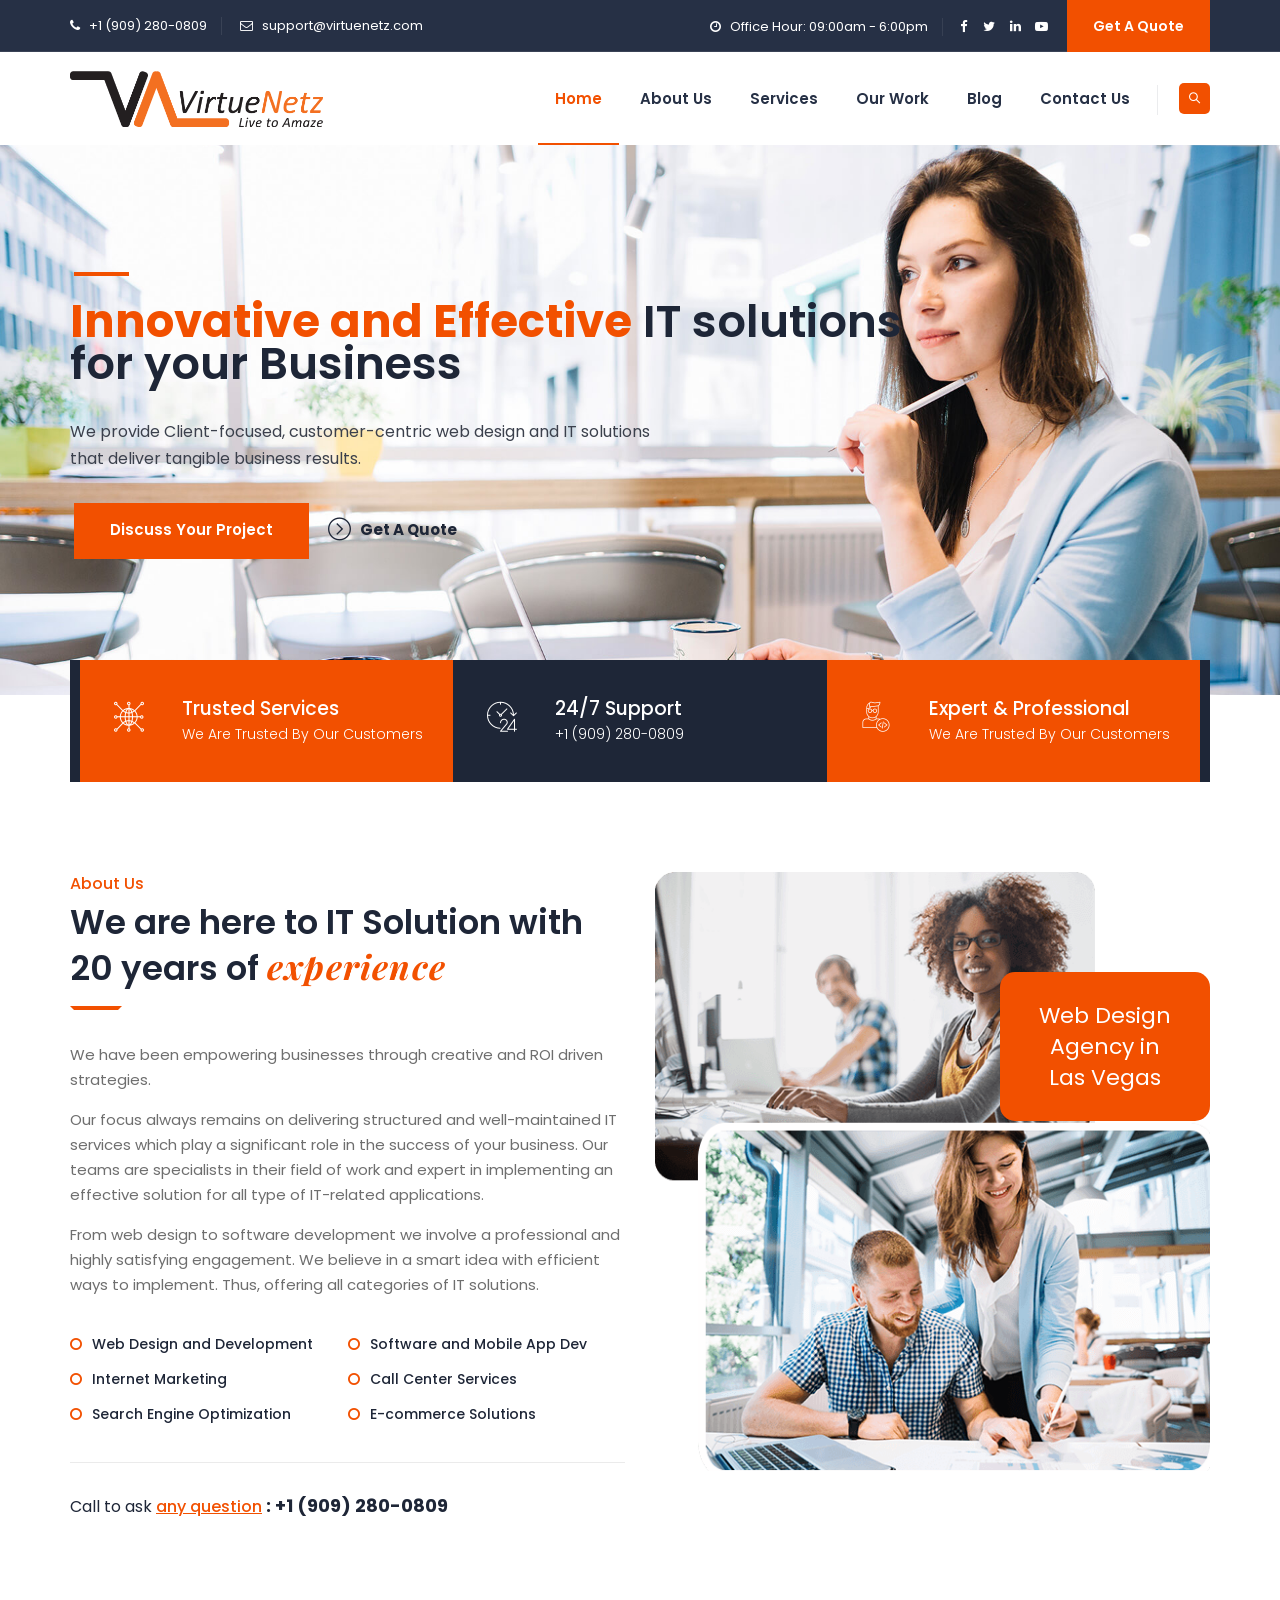
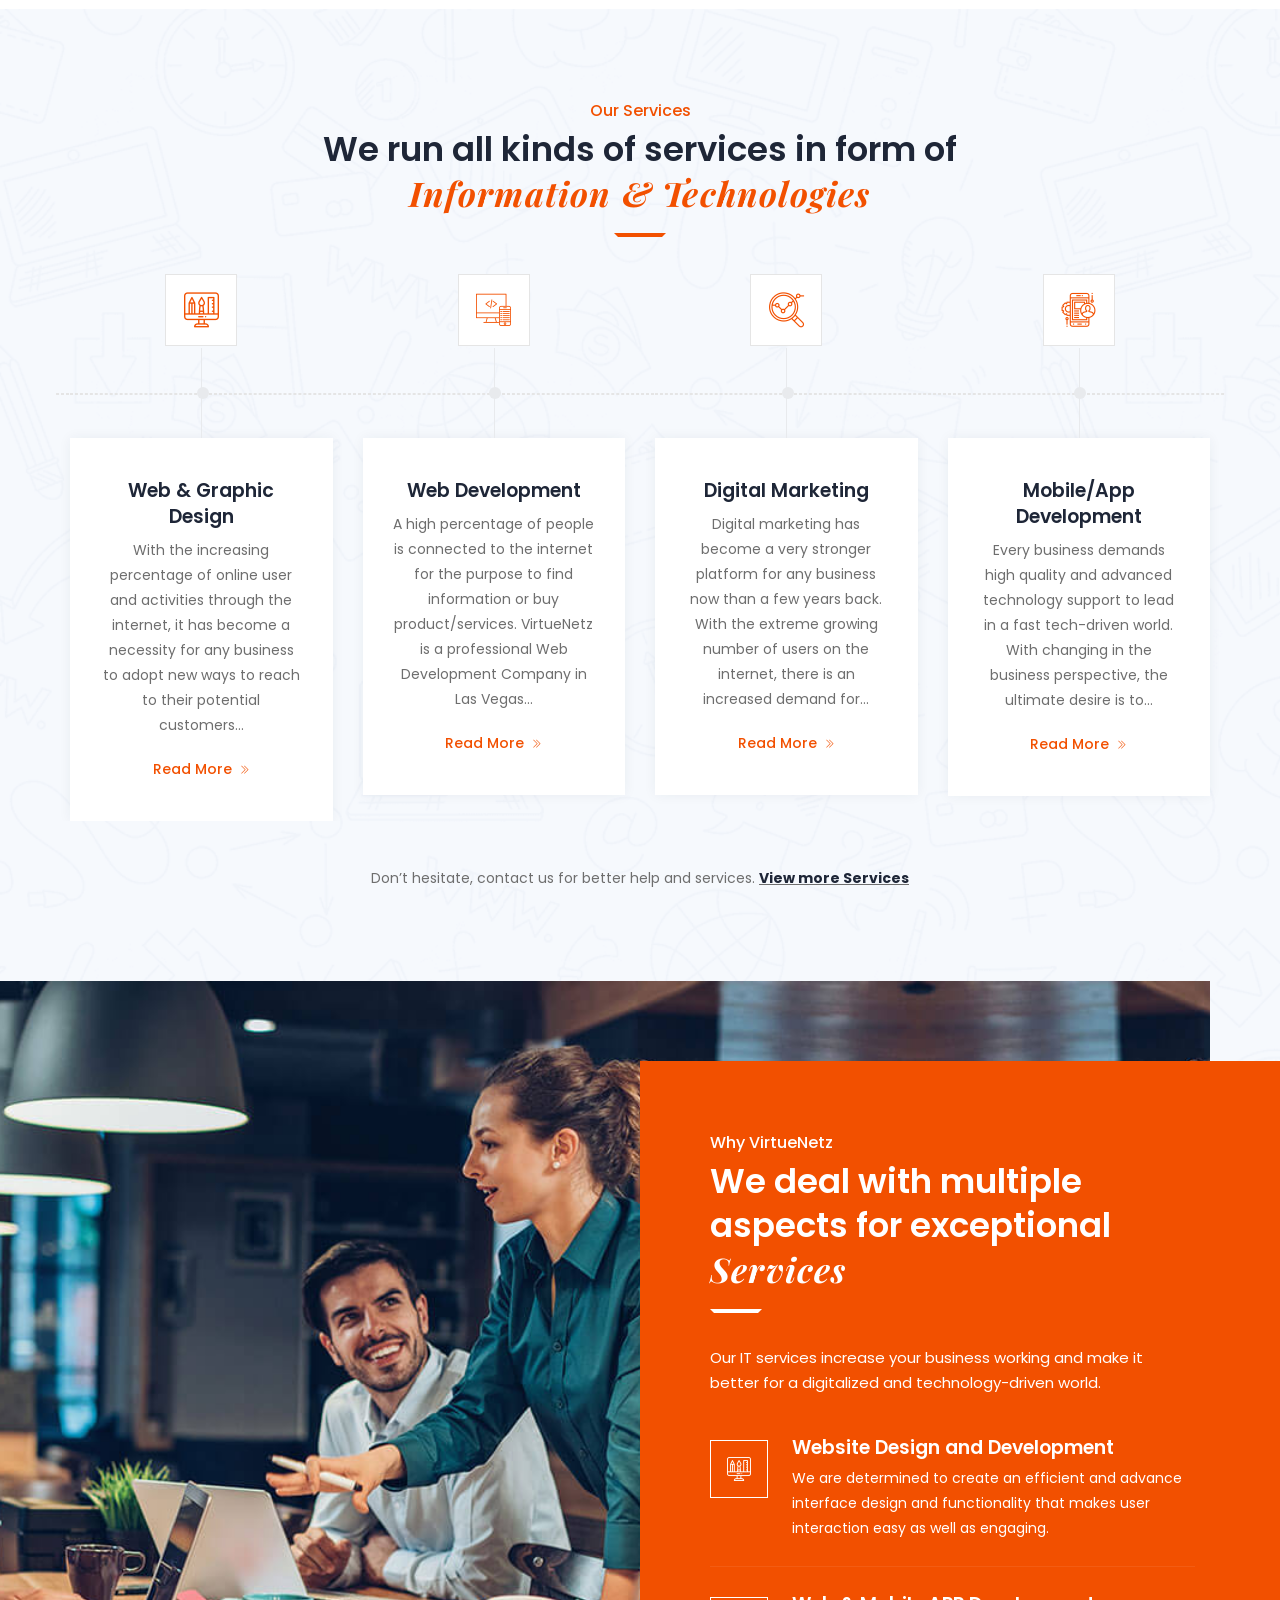
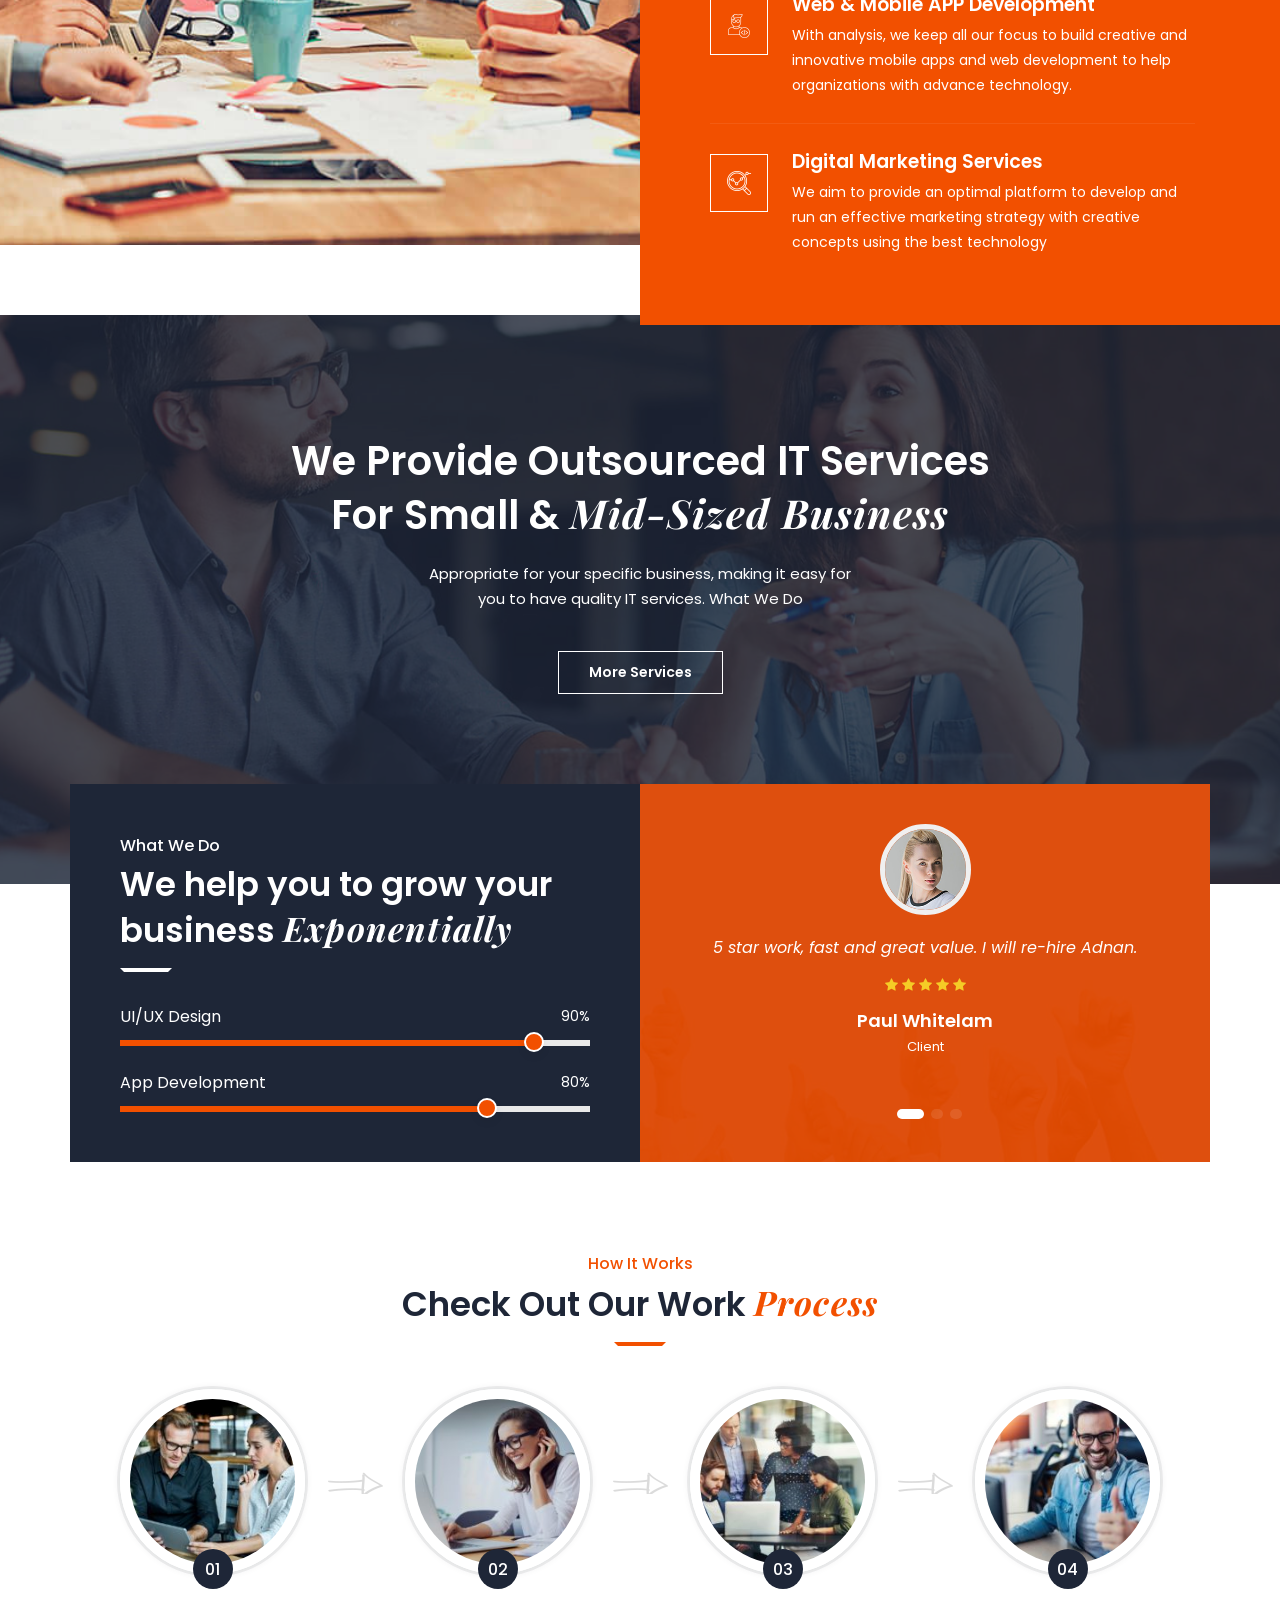
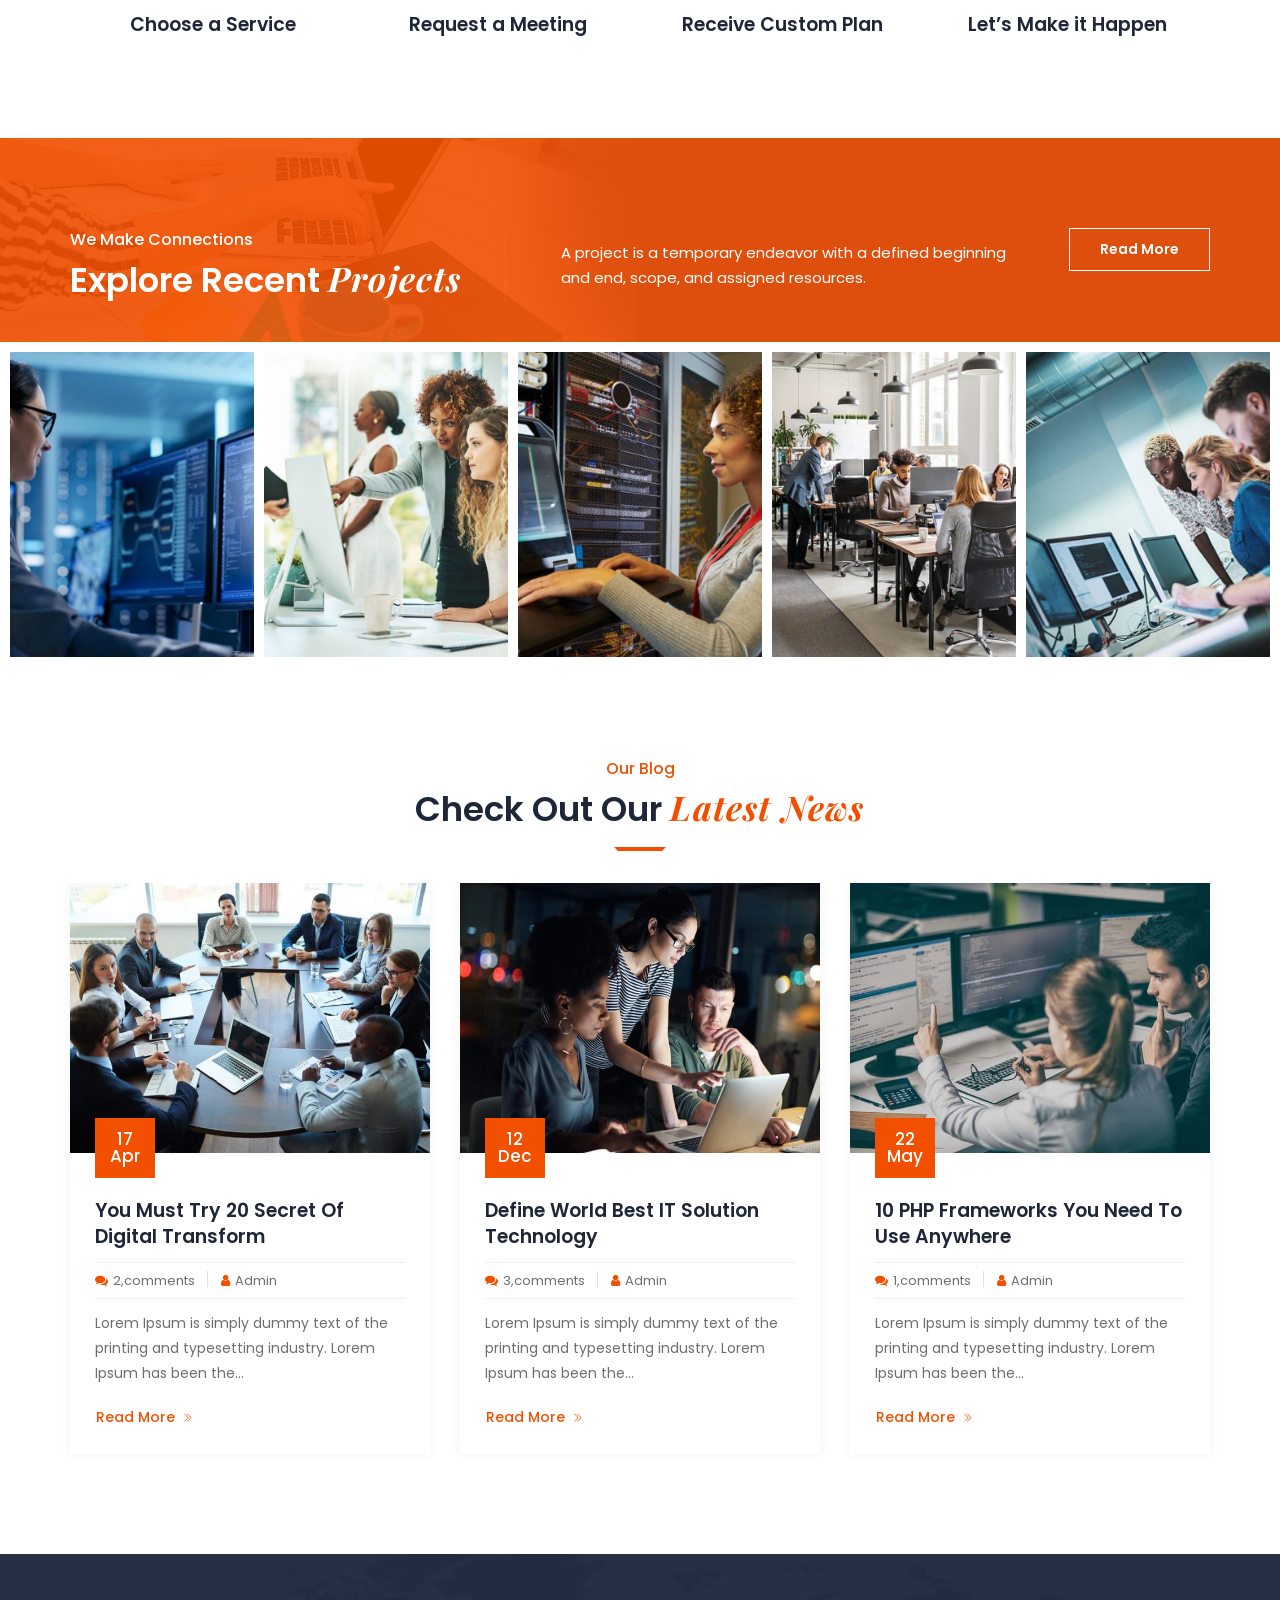
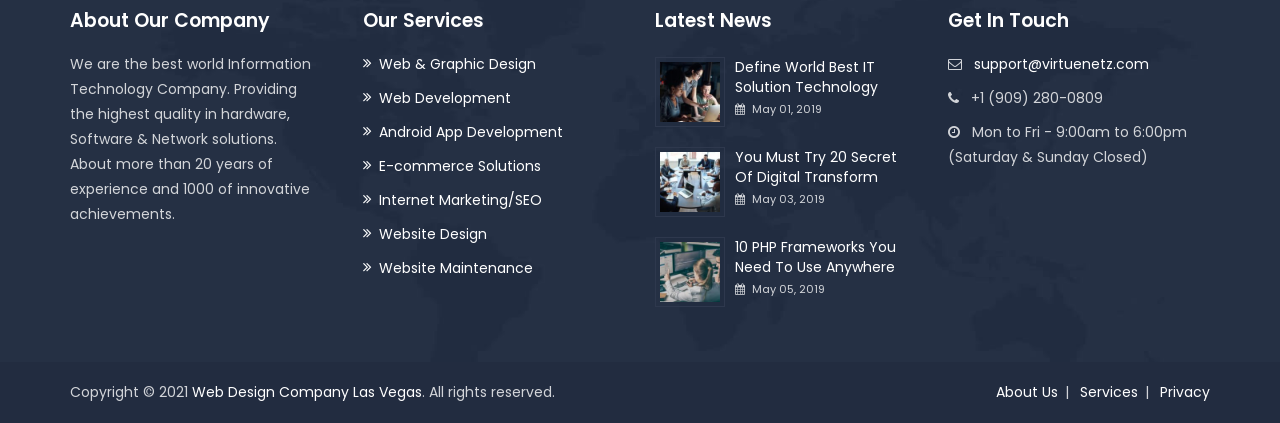
==== commit a2c2fe1f: "Added the Services and Single Portfolio Page" ====
--- a/index.html
+++ b/index.html
@@ -44,6 +44,9 @@
 
 <!-- responsive -->
 <link rel="stylesheet" type="text/css" href="css/responsive.css"/>
+
+<link rel="preconnect" href="https://fonts.gstatic.com">
+<link href="https://fonts.googleapis.com/css2?family=Playfair+Display:ital,wght@0,400;0,700;1,400&family=Poppins:ital,wght@0,300;0,400;0,500;0,600;0,700;1,300;1,400;1,500;1,600;1,700&display=swap" rel="stylesheet">
 
     
 
@@ -825,7 +828,7 @@
                                             <div class="testimonial-content"><!-- testimonials-content -->
                                                 <div class="testimonial-avatar">
                                                     <div class="testimonial-img"><!-- testimonials-img -->
-                                                        <img class="img-center lazyload" data-src="images/testimonial/04.jpg" alt="testimonial-img">
+                                                        <img class="img-center lazyload" data-src="images/testimonial/01.jpg" alt="testimonial-img">
                                                     </div>
                                                 </div>
                                                 <blockquote>5 star work, fast and great value. I will re-hire Adnan.</blockquote>
@@ -848,7 +851,7 @@
                                             <div class="testimonial-content"><!-- testimonials-content -->
                                                 <div class="testimonial-avatar">
                                                     <div class="testimonial-img"><!-- testimonials-img -->
-                                                        <img class="img-center lazyload" data-src="images/testimonial/05.jpg" alt="testimonial-img">
+                                                        <img class="img-center lazyload" data-src="images/testimonial/02.jpg" alt="testimonial-img">
                                                     </div>
                                                 </div>
                                                 <blockquote>Job completed successfully for both change of UI design and adding new modules.</blockquote>
@@ -871,7 +874,7 @@
                                             <div class="testimonial-content"><!-- testimonials-content -->
                                                 <div class="testimonial-avatar">
                                                     <div class="testimonial-img"><!-- testimonials-img -->
-                                                        <img class="img-center lazyload" data-src="images/testimonial/06.jpg" alt="testimonial-img">
+                                                        <img class="img-center lazyload" data-src="images/testimonial/03.jpg" alt="testimonial-img">
                                                     </div>
                                                 </div>
                                                 <blockquote>VirtueNetz is very professional team and an expert at web design. I highly recommend them!</blockquote>
